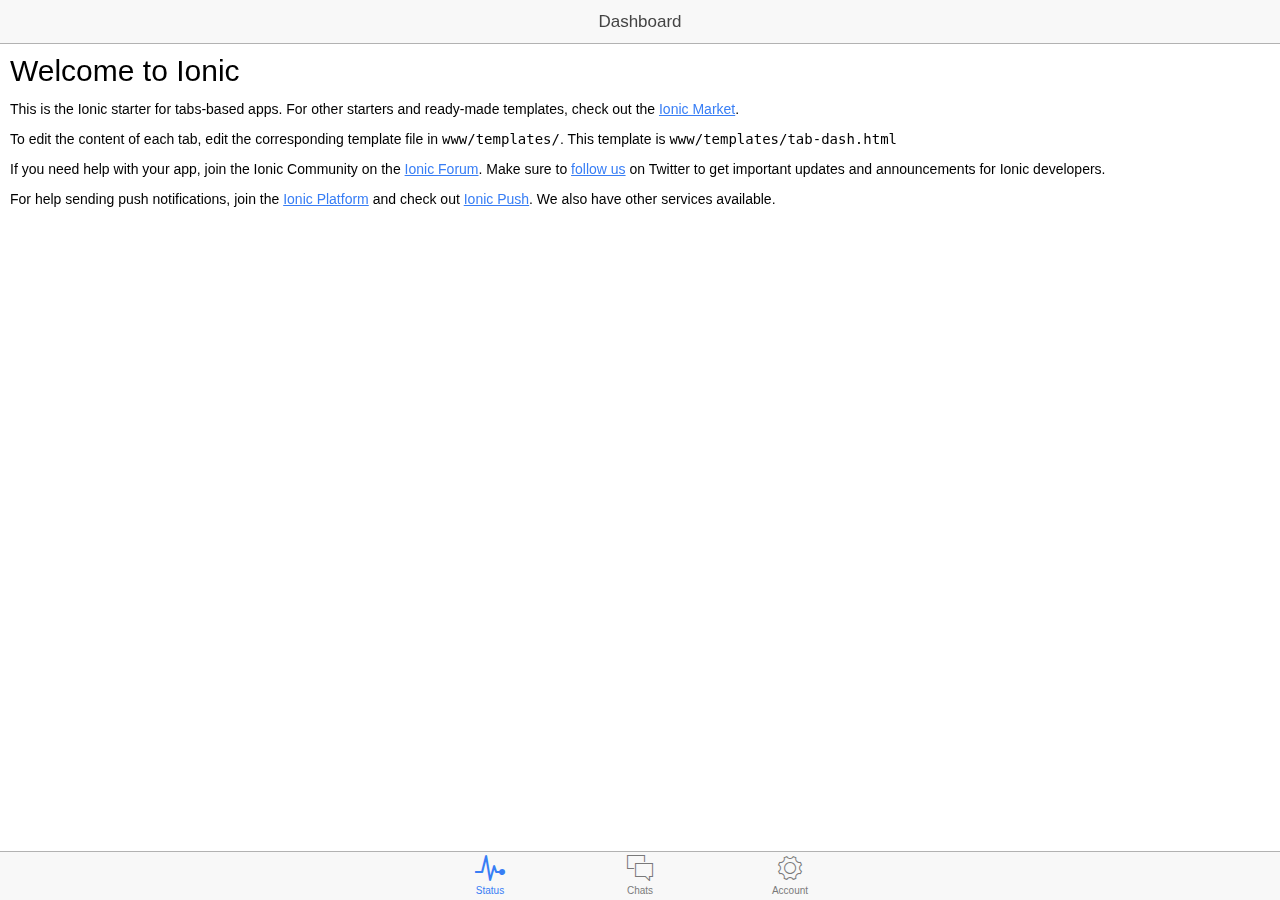
==== www/index.html @ 7e08b226 "init new ionic app" ====
<!DOCTYPE html>
<html>
  <head>
    <meta charset="utf-8">
    <meta name="viewport" content="initial-scale=1, maximum-scale=1, user-scalable=no, width=device-width">
    <title></title>

    <link href="lib/ionic/css/ionic.css" rel="stylesheet">
    <link href="css/style.css" rel="stylesheet">

    <!-- IF using Sass (run gulp sass first), then uncomment below and remove the CSS includes above
    <link href="css/ionic.app.css" rel="stylesheet">
    -->

    <!-- ionic/angularjs js -->
    <script src="lib/ionic/js/ionic.bundle.js"></script>

    <!-- cordova script (this will be a 404 during development) -->
    <script src="cordova.js"></script>

    <!-- your app's js -->
    <script src="js/app.js"></script>
    <script src="js/controllers.js"></script>
    <script src="js/services.js"></script>
  </head>
  <body ng-app="starter">
    <!--
      The nav bar that will be updated as we navigate between views.
    -->
    <ion-nav-bar class="bar-stable">
      <ion-nav-back-button>
      </ion-nav-back-button>
    </ion-nav-bar>
    <!--
      The views will be rendered in the <ion-nav-view> directive below
      Templates are in the /templates folder (but you could also
      have templates inline in this html file if you'd like).
    -->
    <ion-nav-view></ion-nav-view>
  </body>
</html>
---- www/lib/ionic/css/ionic.css ----
@charset "UTF-8";
/*!
 * Copyright 2015 Drifty Co.
 * http://drifty.com/
 *
 * Ionic, v1.2.4
 * A powerful HTML5 mobile app framework.
 * http://ionicframework.com/
 *
 * By @maxlynch, @benjsperry, @adamdbradley <3
 *
 * Licensed under the MIT license. Please see LICENSE for more information.
 *
 */
/*!
  Ionicons, v2.0.1
  Created by Ben Sperry for the Ionic Framework, http://ionicons.com/
  https://twitter.com/benjsperry  https://twitter.com/ionicframework
  MIT License: https://github.com/driftyco/ionicons

  Android-style icons originally built by Google’s
  Material Design Icons: https://github.com/google/material-design-icons
  used under CC BY http://creativecommons.org/licenses/by/4.0/
  Modified icons to fit ionicon’s grid from original.
*/
@font-face {
  font-family: "Ionicons";
  src: url("../fonts/ionicons.eot?v=2.0.1");
  src: url("../fonts/ionicons.eot?v=2.0.1#iefix") format("embedded-opentype"), url("../fonts/ionicons.ttf?v=2.0.1") format("truetype"), url("../fonts/ionicons.woff?v=2.0.1") format("woff"), url("../fonts/ionicons.woff") format("woff"), url("../fonts/ionicons.svg?v=2.0.1#Ionicons") format("svg");
  font-weight: normal;
  font-style: normal; }

.ion, .ionicons,
.ion-alert:before,
.ion-alert-circled:before,
.ion-android-add:before,
.ion-android-add-circle:before,
.ion-android-alarm-clock:before,
.ion-android-alert:before,
.ion-android-apps:before,
.ion-android-archive:before,
.ion-android-arrow-back:before,
.ion-android-arrow-down:before,
.ion-android-arrow-dropdown:before,
.ion-android-arrow-dropdown-circle:before,
.ion-android-arrow-dropleft:before,
.ion-android-arrow-dropleft-circle:before,
.ion-android-arrow-dropright:before,
.ion-android-arrow-dropright-circle:before,
.ion-android-arrow-dropup:before,
.ion-android-arrow-dropup-circle:before,
.ion-android-arrow-forward:before,
.ion-android-arrow-up:before,
.ion-android-attach:before,
.ion-android-bar:before,
.ion-android-bicycle:before,
.ion-android-boat:before,
.ion-android-bookmark:before,
.ion-android-bulb:before,
.ion-android-bus:before,
.ion-android-calendar:before,
.ion-android-call:before,
.ion-android-camera:before,
.ion-android-cancel:before,
.ion-android-car:before,
.ion-android-cart:before,
.ion-android-chat:before,
.ion-android-checkbox:before,
.ion-android-checkbox-blank:before,
.ion-android-checkbox-outline:before,
.ion-android-checkbox-outline-blank:before,
.ion-android-checkmark-circle:before,
.ion-android-clipboard:before,
.ion-android-close:before,
.ion-android-cloud:before,
.ion-android-cloud-circle:before,
.ion-android-cloud-done:before,
.ion-android-cloud-outline:before,
.ion-android-color-palette:before,
.ion-android-compass:before,
.ion-android-contact:before,
.ion-android-contacts:before,
.ion-android-contract:before,
.ion-android-create:before,
.ion-android-delete:before,
.ion-android-desktop:before,
.ion-android-document:before,
.ion-android-done:before,
.ion-android-done-all:before,
.ion-android-download:before,
.ion-android-drafts:before,
.ion-android-exit:before,
.ion-android-expand:before,
.ion-android-favorite:before,
.ion-android-favorite-outline:before,
.ion-android-film:before,
.ion-android-folder:before,
.ion-android-folder-open:before,
.ion-android-funnel:before,
.ion-android-globe:before,
.ion-android-hand:before,
.ion-android-hangout:before,
.ion-android-happy:before,
.ion-android-home:before,
.ion-android-image:before,
.ion-android-laptop:before,
.ion-android-list:before,
.ion-android-locate:before,
.ion-android-lock:before,
.ion-android-mail:before,
.ion-android-map:before,
.ion-android-menu:before,
.ion-android-microphone:before,
.ion-android-microphone-off:before,
.ion-android-more-horizontal:before,
.ion-android-more-vertical:before,
.ion-android-navigate:before,
.ion-android-notifications:before,
.ion-android-notifications-none:before,
.ion-android-notifications-off:before,
.ion-android-open:before,
.ion-android-options:before,
.ion-android-people:before,
.ion-android-person:before,
.ion-android-person-add:before,
.ion-android-phone-landscape:before,
.ion-android-phone-portrait:before,
.ion-android-pin:before,
.ion-android-plane:before,
.ion-android-playstore:before,
.ion-android-print:before,
.ion-android-radio-button-off:before,
.ion-android-radio-button-on:before,
.ion-android-refresh:before,
.ion-android-remove:before,
.ion-android-remove-circle:before,
.ion-android-restaurant:before,
.ion-android-sad:before,
.ion-android-search:before,
.ion-android-send:before,
.ion-android-settings:before,
.ion-android-share:before,
.ion-android-share-alt:before,
.ion-android-star:before,
.ion-android-star-half:before,
.ion-android-star-outline:before,
.ion-android-stopwatch:before,
.ion-android-subway:before,
.ion-android-sunny:before,
.ion-android-sync:before,
.ion-android-textsms:before,
.ion-android-time:before,
.ion-android-train:before,
.ion-android-unlock:before,
.ion-android-upload:before,
.ion-android-volume-down:before,
.ion-android-volume-mute:before,
.ion-android-volume-off:before,
.ion-android-volume-up:before,
.ion-android-walk:before,
.ion-android-warning:before,
.ion-android-watch:before,
.ion-android-wifi:before,
.ion-aperture:before,
.ion-archive:before,
.ion-arrow-down-a:before,
.ion-arrow-down-b:before,
.ion-arrow-down-c:before,
.ion-arrow-expand:before,
.ion-arrow-graph-down-left:before,
.ion-arrow-graph-down-right:before,
.ion-arrow-graph-up-left:before,
.ion-arrow-graph-up-right:before,
.ion-arrow-left-a:before,
.ion-arrow-left-b:before,
.ion-arrow-left-c:before,
.ion-arrow-move:before,
.ion-arrow-resize:before,
.ion-arrow-return-left:before,
.ion-arrow-return-right:before,
.ion-arrow-right-a:before,
.ion-arrow-right-b:before,
.ion-arrow-right-c:before,
.ion-arrow-shrink:before,
.ion-arrow-swap:before,
.ion-arrow-up-a:before,
.ion-arrow-up-b:before,
.ion-arrow-up-c:before,
.ion-asterisk:before,
.ion-at:before,
.ion-backspace:before,
.ion-backspace-outline:before,
.ion-bag:before,
.ion-battery-charging:before,
.ion-battery-empty:before,
.ion-battery-full:before,
.ion-battery-half:before,
.ion-battery-low:before,
.ion-beaker:before,
.ion-beer:before,
.ion-bluetooth:before,
.ion-bonfire:before,
.ion-bookmark:before,
.ion-bowtie:before,
.ion-briefcase:before,
.ion-bug:before,
.ion-calculator:before,
.ion-calendar:before,
.ion-camera:before,
.ion-card:before,
.ion-cash:before,
.ion-chatbox:before,
.ion-chatbox-working:before,
.ion-chatboxes:before,
.ion-chatbubble:before,
.ion-chatbubble-working:before,
.ion-chatbubbles:before,
.ion-checkmark:before,
.ion-checkmark-circled:before,
.ion-checkmark-round:before,
.ion-chevron-down:before,
.ion-chevron-left:before,
.ion-chevron-right:before,
.ion-chevron-up:before,
.ion-clipboard:before,
.ion-clock:before,
.ion-close:before,
.ion-close-circled:before,
.ion-close-round:before,
.ion-closed-captioning:before,
.ion-cloud:before,
.ion-code:before,
.ion-code-download:before,
.ion-code-working:before,
.ion-coffee:before,
.ion-compass:before,
.ion-compose:before,
.ion-connection-bars:before,
.ion-contrast:before,
.ion-crop:before,
.ion-cube:before,
.ion-disc:before,
.ion-document:before,
.ion-document-text:before,
.ion-drag:before,
.ion-earth:before,
.ion-easel:before,
.ion-edit:before,
.ion-egg:before,
.ion-eject:before,
.ion-email:before,
.ion-email-unread:before,
.ion-erlenmeyer-flask:before,
.ion-erlenmeyer-flask-bubbles:before,
.ion-eye:before,
.ion-eye-disabled:before,
.ion-female:before,
.ion-filing:before,
.ion-film-marker:before,
.ion-fireball:before,
.ion-flag:before,
.ion-flame:before,
.ion-flash:before,
.ion-flash-off:before,
.ion-folder:before,
.ion-fork:before,
.ion-fork-repo:before,
.ion-forward:before,
.ion-funnel:before,
.ion-gear-a:before,
.ion-gear-b:before,
.ion-grid:before,
.ion-hammer:before,
.ion-happy:before,
.ion-happy-outline:before,
.ion-headphone:before,
.ion-heart:before,
.ion-heart-broken:before,
.ion-help:before,
.ion-help-buoy:before,
.ion-help-circled:before,
.ion-home:before,
.ion-icecream:before,
.ion-image:before,
.ion-images:before,
.ion-information:before,
.ion-information-circled:before,
.ion-ionic:before,
.ion-ios-alarm:before,
.ion-ios-alarm-outline:before,
.ion-ios-albums:before,
.ion-ios-albums-outline:before,
.ion-ios-americanfootball:before,
.ion-ios-americanfootball-outline:before,
.ion-ios-analytics:before,
.ion-ios-analytics-outline:before,
.ion-ios-arrow-back:before,
.ion-ios-arrow-down:before,
.ion-ios-arrow-forward:before,
.ion-ios-arrow-left:before,
.ion-ios-arrow-right:before,
.ion-ios-arrow-thin-down:before,
.ion-ios-arrow-thin-left:before,
.ion-ios-arrow-thin-right:before,
.ion-ios-arrow-thin-up:before,
.ion-ios-arrow-up:before,
.ion-ios-at:before,
.ion-ios-at-outline:before,
.ion-ios-barcode:before,
.ion-ios-barcode-outline:before,
.ion-ios-baseball:before,
.ion-ios-baseball-outline:before,
.ion-ios-basketball:before,
.ion-ios-basketball-outline:before,
.ion-ios-bell:before,
.ion-ios-bell-outline:before,
.ion-ios-body:before,
.ion-ios-body-outline:before,
.ion-ios-bolt:before,
.ion-ios-bolt-outline:before,
.ion-ios-book:before,
.ion-ios-book-outline:before,
.ion-ios-bookmarks:before,
.ion-ios-bookmarks-outline:before,
.ion-ios-box:before,
.ion-ios-box-outline:before,
.ion-ios-briefcase:before,
.ion-ios-briefcase-outline:before,
.ion-ios-browsers:before,
.ion-ios-browsers-outline:before,
.ion-ios-calculator:before,
.ion-ios-calculator-outline:before,
.ion-ios-calendar:before,
.ion-ios-calendar-outline:before,
.ion-ios-camera:before,
.ion-ios-camera-outline:before,
.ion-ios-cart:before,
.ion-ios-cart-outline:before,
.ion-ios-chatboxes:before,
.ion-ios-chatboxes-outline:before,
.ion-ios-chatbubble:before,
.ion-ios-chatbubble-outline:before,
.ion-ios-checkmark:before,
.ion-ios-checkmark-empty:before,
.ion-ios-checkmark-outline:before,
.ion-ios-circle-filled:before,
.ion-ios-circle-outline:before,
.ion-ios-clock:before,
.ion-ios-clock-outline:before,
.ion-ios-close:before,
.ion-ios-close-empty:before,
.ion-ios-close-outline:before,
.ion-ios-cloud:before,
.ion-ios-cloud-download:before,
.ion-ios-cloud-download-outline:before,
.ion-ios-cloud-outline:before,
.ion-ios-cloud-upload:before,
.ion-ios-cloud-upload-outline:before,
.ion-ios-cloudy:before,
.ion-ios-cloudy-night:before,
.ion-ios-cloudy-night-outline:before,
.ion-ios-cloudy-outline:before,
.ion-ios-cog:before,
.ion-ios-cog-outline:before,
.ion-ios-color-filter:before,
.ion-ios-color-filter-outline:before,
.ion-ios-color-wand:before,
.ion-ios-color-wand-outline:before,
.ion-ios-compose:before,
.ion-ios-compose-outline:before,
.ion-ios-contact:before,
.ion-ios-contact-outline:before,
.ion-ios-copy:before,
.ion-ios-copy-outline:before,
.ion-ios-crop:before,
.ion-ios-crop-strong:before,
.ion-ios-download:before,
.ion-ios-download-outline:before,
.ion-ios-drag:before,
.ion-ios-email:before,
.ion-ios-email-outline:before,
.ion-ios-eye:before,
.ion-ios-eye-outline:before,
.ion-ios-fastforward:before,
.ion-ios-fastforward-outline:before,
.ion-ios-filing:before,
.ion-ios-filing-outline:before,
.ion-ios-film:before,
.ion-ios-film-outline:before,
.ion-ios-flag:before,
.ion-ios-flag-outline:before,
.ion-ios-flame:before,
.ion-ios-flame-outline:before,
.ion-ios-flask:before,
.ion-ios-flask-outline:before,
.ion-ios-flower:before,
.ion-ios-flower-outline:before,
.ion-ios-folder:before,
.ion-ios-folder-outline:before,
.ion-ios-football:before,
.ion-ios-football-outline:before,
.ion-ios-game-controller-a:before,
.ion-ios-game-controller-a-outline:before,
.ion-ios-game-controller-b:before,
.ion-ios-game-controller-b-outline:before,
.ion-ios-gear:before,
.ion-ios-gear-outline:before,
.ion-ios-glasses:before,
.ion-ios-glasses-outline:before,
.ion-ios-grid-view:before,
.ion-ios-grid-view-outline:before,
.ion-ios-heart:before,
.ion-ios-heart-outline:before,
.ion-ios-help:before,
.ion-ios-help-empty:before,
.ion-ios-help-outline:before,
.ion-ios-home:before,
.ion-ios-home-outline:before,
.ion-ios-infinite:before,
.ion-ios-infinite-outline:before,
.ion-ios-information:before,
.ion-ios-information-empty:before,
.ion-ios-information-outline:before,
.ion-ios-ionic-outline:before,
.ion-ios-keypad:before,
.ion-ios-keypad-outline:before,
.ion-ios-lightbulb:before,
.ion-ios-lightbulb-outline:before,
.ion-ios-list:before,
.ion-ios-list-outline:before,
.ion-ios-location:before,
.ion-ios-location-outline:before,
.ion-ios-locked:before,
.ion-ios-locked-outline:before,
.ion-ios-loop:before,
.ion-ios-loop-strong:before,
.ion-ios-medical:before,
.ion-ios-medical-outline:before,
.ion-ios-medkit:before,
.ion-ios-medkit-outline:before,
.ion-ios-mic:before,
.ion-ios-mic-off:before,
.ion-ios-mic-outline:before,
.ion-ios-minus:before,
.ion-ios-minus-empty:before,
.ion-ios-minus-outline:before,
.ion-ios-monitor:before,
.ion-ios-monitor-outline:before,
.ion-ios-moon:before,
.ion-ios-moon-outline:before,
.ion-ios-more:before,
.ion-ios-more-outline:before,
.ion-ios-musical-note:before,
.ion-ios-musical-notes:before,
.ion-ios-navigate:before,
.ion-ios-navigate-outline:before,
.ion-ios-nutrition:before,
.ion-ios-nutrition-outline:before,
.ion-ios-paper:before,
.ion-ios-paper-outline:before,
.ion-ios-paperplane:before,
.ion-ios-paperplane-outline:before,
.ion-ios-partlysunny:before,
.ion-ios-partlysunny-outline:before,
.ion-ios-pause:before,
.ion-ios-pause-outline:before,
.ion-ios-paw:before,
.ion-ios-paw-outline:before,
.ion-ios-people:before,
.ion-ios-people-outline:before,
.ion-ios-person:before,
.ion-ios-person-outline:before,
.ion-ios-personadd:before,
.ion-ios-personadd-outline:before,
.ion-ios-photos:before,
.ion-ios-photos-outline:before,
.ion-ios-pie:before,
.ion-ios-pie-outline:before,
.ion-ios-pint:before,
.ion-ios-pint-outline:before,
.ion-ios-play:before,
.ion-ios-play-outline:before,
.ion-ios-plus:before,
.ion-ios-plus-empty:before,
.ion-ios-plus-outline:before,
.ion-ios-pricetag:before,
.ion-ios-pricetag-outline:before,
.ion-ios-pricetags:before,
.ion-ios-pricetags-outline:before,
.ion-ios-printer:before,
.ion-ios-printer-outline:before,
.ion-ios-pulse:before,
.ion-ios-pulse-strong:before,
.ion-ios-rainy:before,
.ion-ios-rainy-outline:before,
.ion-ios-recording:before,
.ion-ios-recording-outline:before,
.ion-ios-redo:before,
.ion-ios-redo-outline:before,
.ion-ios-refresh:before,
.ion-ios-refresh-empty:before,
.ion-ios-refresh-outline:before,
.ion-ios-reload:before,
.ion-ios-reverse-camera:before,
.ion-ios-reverse-camera-outline:before,
.ion-ios-rewind:before,
.ion-ios-rewind-outline:before,
.ion-ios-rose:before,
.ion-ios-rose-outline:before,
.ion-ios-search:before,
.ion-ios-search-strong:before,
.ion-ios-settings:before,
.ion-ios-settings-strong:before,
.ion-ios-shuffle:before,
.ion-ios-shuffle-strong:before,
.ion-ios-skipbackward:before,
.ion-ios-skipbackward-outline:before,
.ion-ios-skipforward:before,
.ion-ios-skipforward-outline:before,
.ion-ios-snowy:before,
.ion-ios-speedometer:before,
.ion-ios-speedometer-outline:before,
.ion-ios-star:before,
.ion-ios-star-half:before,
.ion-ios-star-outline:before,
.ion-ios-stopwatch:before,
.ion-ios-stopwatch-outline:before,
.ion-ios-sunny:before,
.ion-ios-sunny-outline:before,
.ion-ios-telephone:before,
.ion-ios-telephone-outline:before,
.ion-ios-tennisball:before,
.ion-ios-tennisball-outline:before,
.ion-ios-thunderstorm:before,
.ion-ios-thunderstorm-outline:before,
.ion-ios-time:before,
.ion-ios-time-outline:before,
.ion-ios-timer:before,
.ion-ios-timer-outline:before,
.ion-ios-toggle:before,
.ion-ios-toggle-outline:before,
.ion-ios-trash:before,
.ion-ios-trash-outline:before,
.ion-ios-undo:before,
.ion-ios-undo-outline:before,
.ion-ios-unlocked:before,
.ion-ios-unlocked-outline:before,
.ion-ios-upload:before,
.ion-ios-upload-outline:before,
.ion-ios-videocam:before,
.ion-ios-videocam-outline:before,
.ion-ios-volume-high:before,
.ion-ios-volume-low:before,
.ion-ios-wineglass:before,
.ion-ios-wineglass-outline:before,
.ion-ios-world:before,
.ion-ios-world-outline:before,
.ion-ipad:before,
.ion-iphone:before,
.ion-ipod:before,
.ion-jet:before,
.ion-key:before,
.ion-knife:before,
.ion-laptop:before,
.ion-leaf:before,
.ion-levels:before,
.ion-lightbulb:before,
.ion-link:before,
.ion-load-a:before,
.ion-load-b:before,
.ion-load-c:before,
.ion-load-d:before,
.ion-location:before,
.ion-lock-combination:before,
.ion-locked:before,
.ion-log-in:before,
.ion-log-out:before,
.ion-loop:before,
.ion-magnet:before,
.ion-male:before,
.ion-man:before,
.ion-map:before,
.ion-medkit:before,
.ion-merge:before,
.ion-mic-a:before,
.ion-mic-b:before,
.ion-mic-c:before,
.ion-minus:before,
.ion-minus-circled:before,
.ion-minus-round:before,
.ion-model-s:before,
.ion-monitor:before,
.ion-more:before,
.ion-mouse:before,
.ion-music-note:before,
.ion-navicon:before,
.ion-navicon-round:before,
.ion-navigate:before,
.ion-network:before,
.ion-no-smoking:before,
.ion-nuclear:before,
.ion-outlet:before,
.ion-paintbrush:before,
.ion-paintbucket:before,
.ion-paper-airplane:before,
.ion-paperclip:before,
.ion-pause:before,
.ion-person:before,
.ion-person-add:before,
.ion-person-stalker:before,
.ion-pie-graph:before,
.ion-pin:before,
.ion-pinpoint:before,
.ion-pizza:before,
.ion-plane:before,
.ion-planet:before,
.ion-play:before,
.ion-playstation:before,
.ion-plus:before,
.ion-plus-circled:before,
.ion-plus-round:before,
.ion-podium:before,
.ion-pound:before,
.ion-power:before,
.ion-pricetag:before,
.ion-pricetags:before,
.ion-printer:before,
.ion-pull-request:before,
.ion-qr-scanner:before,
.ion-quote:before,
.ion-radio-waves:before,
.ion-record:before,
.ion-refresh:before,
.ion-reply:before,
.ion-reply-all:before,
.ion-ribbon-a:before,
.ion-ribbon-b:before,
.ion-sad:before,
.ion-sad-outline:before,
.ion-scissors:before,
.ion-search:before,
.ion-settings:before,
.ion-share:before,
.ion-shuffle:before,
.ion-skip-backward:before,
.ion-skip-forward:before,
.ion-social-android:before,
.ion-social-android-outline:before,
.ion-social-angular:before,
.ion-social-angular-outline:before,
.ion-social-apple:before,
.ion-social-apple-outline:before,
.ion-social-bitcoin:before,
.ion-social-bitcoin-outline:before,
.ion-social-buffer:before,
.ion-social-buffer-outline:before,
.ion-social-chrome:before,
.ion-social-chrome-outline:before,
.ion-social-codepen:before,
.ion-social-codepen-outline:before,
.ion-social-css3:before,
.ion-social-css3-outline:before,
.ion-social-designernews:before,
.ion-social-designernews-outline:before,
.ion-social-dribbble:before,
.ion-social-dribbble-outline:before,
.ion-social-dropbox:before,
.ion-social-dropbox-outline:before,
.ion-social-euro:before,
.ion-social-euro-outline:before,
.ion-social-facebook:before,
.ion-social-facebook-outline:before,
.ion-social-foursquare:before,
.ion-social-foursquare-outline:before,
.ion-social-freebsd-devil:before,
.ion-social-github:before,
.ion-social-github-outline:before,
.ion-social-google:before,
.ion-social-google-outline:before,
.ion-social-googleplus:before,
.ion-social-googleplus-outline:before,
.ion-social-hackernews:before,
.ion-social-hackernews-outline:before,
.ion-social-html5:before,
.ion-social-html5-outline:before,
.ion-social-instagram:before,
.ion-social-instagram-outline:before,
.ion-social-javascript:before,
.ion-social-javascript-outline:before,
.ion-social-linkedin:before,
.ion-social-linkedin-outline:before,
.ion-social-markdown:before,
.ion-social-nodejs:before,
.ion-social-octocat:before,
.ion-social-pinterest:before,
.ion-social-pinterest-outline:before,
.ion-social-python:before,
.ion-social-reddit:before,
.ion-social-reddit-outline:before,
.ion-social-rss:before,
.ion-social-rss-outline:before,
.ion-social-sass:before,
.ion-social-skype:before,
.ion-social-skype-outline:before,
.ion-social-snapchat:before,
.ion-social-snapchat-outline:before,
.ion-social-tumblr:before,
.ion-social-tumblr-outline:before,
.ion-social-tux:before,
.ion-social-twitch:before,
.ion-social-twitch-outline:before,
.ion-social-twitter:before,
.ion-social-twitter-outline:before,
.ion-social-usd:before,
.ion-social-usd-outline:before,
.ion-social-vimeo:before,
.ion-social-vimeo-outline:before,
.ion-social-whatsapp:before,
.ion-social-whatsapp-outline:before,
.ion-social-windows:before,
.ion-social-windows-outline:before,
.ion-social-wordpress:before,
.ion-social-wordpress-outline:before,
.ion-social-yahoo:before,
.ion-social-yahoo-outline:before,
.ion-social-yen:before,
.ion-social-yen-outline:before,
.ion-social-youtube:before,
.ion-social-youtube-outline:before,
.ion-soup-can:before,
.ion-soup-can-outline:before,
.ion-speakerphone:before,
.ion-speedometer:before,
.ion-spoon:before,
.ion-star:before,
.ion-stats-bars:before,
.ion-steam:before,
.ion-stop:before,
.ion-thermometer:before,
.ion-thumbsdown:before,
.ion-thumbsup:before,
.ion-toggle:before,
.ion-toggle-filled:before,
.ion-transgender:before,
.ion-trash-a:before,
.ion-trash-b:before,
.ion-trophy:before,
.ion-tshirt:before,
.ion-tshirt-outline:before,
.ion-umbrella:before,
.ion-university:before,
.ion-unlocked:before,
.ion-upload:before,
.ion-usb:before,
.ion-videocamera:before,
.ion-volume-high:before,
.ion-volume-low:before,
.ion-volume-medium:before,
.ion-volume-mute:before,
.ion-wand:before,
.ion-waterdrop:before,
.ion-wifi:before,
.ion-wineglass:before,
.ion-woman:before,
.ion-wrench:before,
.ion-xbox:before {
  display: inline-block;
  font-family: "Ionicons";
  speak: none;
  font-style: normal;
  font-weight: normal;
  font-variant: normal;
  text-transform: none;
  text-rendering: auto;
  line-height: 1;
  -webkit-font-smoothing: antialiased;
  -moz-osx-font-smoothing: grayscale; }

.ion-alert:before {
  content: ""; }

.ion-alert-circled:before {
  content: ""; }

.ion-android-add:before {
  content: ""; }

.ion-android-add-circle:before {
  content: ""; }

.ion-android-alarm-clock:before {
  content: ""; }

.ion-android-alert:before {
  content: ""; }

.ion-android-apps:before {
  content: ""; }

.ion-android-archive:before {
  content: ""; }

.ion-android-arrow-back:before {
  content: ""; }

.ion-android-arrow-down:before {
  content: ""; }

.ion-android-arrow-dropdown:before {
  content: ""; }

.ion-android-arrow-dropdown-circle:before {
  content: ""; }

.ion-android-arrow-dropleft:before {
  content: ""; }

.ion-android-arrow-dropleft-circle:before {
  content: ""; }

.ion-android-arrow-dropright:before {
  content: ""; }

.ion-android-arrow-dropright-circle:before {
  content: ""; }

.ion-android-arrow-dropup:before {
  content: ""; }

.ion-android-arrow-dropup-circle:before {
  content: ""; }

.ion-android-arrow-forward:before {
  content: ""; }

.ion-android-arrow-up:before {
  content: ""; }

.ion-android-attach:before {
  content: ""; }

.ion-android-bar:before {
  content: ""; }

.ion-android-bicycle:before {
  content: ""; }

.ion-android-boat:before {
  content: ""; }

.ion-android-bookmark:before {
  content: ""; }

.ion-android-bulb:before {
  content: ""; }

.ion-android-bus:before {
  content: ""; }

.ion-android-calendar:before {
  content: ""; }

.ion-android-call:before {
  content: ""; }

.ion-android-camera:before {
  content: ""; }

.ion-android-cancel:before {
  content: ""; }

.ion-android-car:before {
  content: ""; }

.ion-android-cart:before {
  content: ""; }

.ion-android-chat:before {
  content: ""; }

.ion-android-checkbox:before {
  content: ""; }

.ion-android-checkbox-blank:before {
  content: ""; }

.ion-android-checkbox-outline:before {
  content: ""; }

.ion-android-checkbox-outline-blank:before {
  content: ""; }

.ion-android-checkmark-circle:before {
  content: ""; }

.ion-android-clipboard:before {
  content: ""; }

.ion-android-close:before {
  content: ""; }

.ion-android-cloud:before {
  content: ""; }

.ion-android-cloud-circle:before {
  content: ""; }

.ion-android-cloud-done:before {
  content: ""; }

.ion-android-cloud-outline:before {
  content: ""; }

.ion-android-color-palette:before {
  content: ""; }

.ion-android-compass:before {
  content: ""; }

.ion-android-contact:before {
  content: ""; }

.ion-android-contacts:before {
  content: ""; }

.ion-android-contract:before {
  content: ""; }

.ion-android-create:before {
  content: ""; }

.ion-android-delete:before {
  content: ""; }

.ion-android-desktop:before {
  content: ""; }

.ion-android-document:before {
  content: ""; }

.ion-android-done:before {
  content: ""; }

.ion-android-done-all:before {
  content: ""; }

.ion-android-download:before {
  content: ""; }

.ion-android-drafts:before {
  content: ""; }

.ion-android-exit:before {
  content: ""; }

.ion-android-expand:before {
  content: ""; }

.ion-android-favorite:before {
  content: ""; }

.ion-android-favorite-outline:before {
  content: ""; }

.ion-android-film:before {
  content: ""; }

.ion-android-folder:before {
  content: ""; }

.ion-android-folder-open:before {
  content: ""; }

.ion-android-funnel:before {
  content: ""; }

.ion-android-globe:before {
  content: ""; }

.ion-android-hand:before {
  content: ""; }

.ion-android-hangout:before {
  content: ""; }

.ion-android-happy:before {
  content: ""; }

.ion-android-home:before {
  content: ""; }

.ion-android-image:before {
  content: ""; }

.ion-android-laptop:before {
  content: ""; }

.ion-android-list:before {
  content: ""; }

.ion-android-locate:before {
  content: ""; }

.ion-android-lock:before {
  content: ""; }

.ion-android-mail:before {
  content: ""; }

.ion-android-map:before {
  content: ""; }

.ion-android-menu:before {
  content: ""; }

.ion-android-microphone:before {
  content: ""; }

.ion-android-microphone-off:before {
  content: ""; }

.ion-android-more-horizontal:before {
  content: ""; }

.ion-android-more-vertical:before {
  content: ""; }

.ion-android-navigate:before {
  content: ""; }

.ion-android-notifications:before {
  content: ""; }

.ion-android-notifications-none:before {
  content: ""; }

.ion-android-notifications-off:before {
  content: ""; }

.ion-android-open:before {
  content: ""; }

.ion-android-options:before {
  content: ""; }

.ion-android-people:before {
  content: ""; }

.ion-android-person:before {
  content: ""; }

.ion-android-person-add:before {
  content: ""; }

.ion-android-phone-landscape:before {
  content: ""; }

.ion-android-phone-portrait:before {
  content: ""; }

.ion-android-pin:before {
  content: ""; }

.ion-android-plane:before {
  content: ""; }

.ion-android-playstore:before {
  content: ""; }

.ion-android-print:before {
  content: ""; }

.ion-android-radio-button-off:before {
  content: ""; }

.ion-android-radio-button-on:before {
  content: ""; }

.ion-android-refresh:before {
  content: ""; }

.ion-android-remove:before {
  content: ""; }

.ion-android-remove-circle:before {
  content: ""; }

.ion-android-restaurant:before {
  content: ""; }

.ion-android-sad:before {
  content: ""; }

.ion-android-search:before {
  content: ""; }

.ion-android-send:before {
  content: ""; }

.ion-android-settings:before {
  content: ""; }

.ion-android-share:before {
  content: ""; }

.ion-android-share-alt:before {
  content: ""; }

.ion-android-star:before {
  content: ""; }

.ion-android-star-half:before {
  content: ""; }

.ion-android-star-outline:before {
  content: ""; }

.ion-android-stopwatch:before {
  content: ""; }

.ion-android-subway:before {
  content: ""; }

.ion-android-sunny:before {
  content: ""; }

.ion-android-sync:before {
  content: ""; }

.ion-android-textsms:before {
  content: ""; }

.ion-android-time:before {
  content: ""; }

.ion-android-train:before {
  content: ""; }

.ion-android-unlock:before {
  content: ""; }

.ion-android-upload:before {
  content: ""; }

.ion-android-volume-down:before {
  content: ""; }

.ion-android-volume-mute:before {
  content: ""; }

.ion-android-volume-off:before {
  content: ""; }

.ion-android-volume-up:before {
  content: ""; }

.ion-android-walk:before {
  content: ""; }

.ion-android-warning:before {
  content: ""; }

.ion-android-watch:before {
  content: ""; }

.ion-android-wifi:before {
  content: ""; }

.ion-aperture:before {
  content: ""; }

.ion-archive:before {
  content: ""; }

.ion-arrow-down-a:before {
  content: ""; }

.ion-arrow-down-b:before {
  content: ""; }

.ion-arrow-down-c:before {
  content: ""; }

.ion-arrow-expand:before {
  content: ""; }

.ion-arrow-graph-down-left:before {
  content: ""; }

.ion-arrow-graph-down-right:before {
  content: ""; }

.ion-arrow-graph-up-left:before {
  content: ""; }

.ion-arrow-graph-up-right:before {
  content: ""; }

.ion-arrow-left-a:before {
  content: ""; }

.ion-arrow-left-b:before {
  content: ""; }

.ion-arrow-left-c:before {
  content: ""; }

.ion-arrow-move:before {
  content: ""; }

.ion-arrow-resize:before {
  content: ""; }

.ion-arrow-return-left:before {
  content: ""; }

.ion-arrow-return-right:before {
  content: ""; }

.ion-arrow-right-a:before {
  content: ""; }

.ion-arrow-right-b:before {
  content: ""; }

.ion-arrow-right-c:before {
  content: ""; }

.ion-arrow-shrink:before {
  content: ""; }

.ion-arrow-swap:before {
  content: ""; }

.ion-arrow-up-a:before {
  content: ""; }

.ion-arrow-up-b:before {
  content: ""; }

.ion-arrow-up-c:before {
  content: ""; }

.ion-asterisk:before {
  content: ""; }

.ion-at:before {
  content: ""; }

.ion-backspace:before {
  content: ""; }

.ion-backspace-outline:before {
  content: ""; }

.ion-bag:before {
  content: ""; }

.ion-battery-charging:before {
  content: ""; }

.ion-battery-empty:before {
  content: ""; }

.ion-battery-full:before {
  content: ""; }

.ion-battery-half:before {
  content: ""; }

.ion-battery-low:before {
  content: ""; }

.ion-beaker:before {
  content: ""; }

.ion-beer:before {
  content: ""; }

.ion-bluetooth:before {
  content: ""; }

.ion-bonfire:before {
  content: ""; }

.ion-bookmark:before {
  content: ""; }

.ion-bowtie:before {
  content: ""; }

.ion-briefcase:before {
  content: ""; }

.ion-bug:before {
  content: ""; }

.ion-calculator:before {
  content: ""; }

.ion-calendar:before {
  content: ""; }

.ion-camera:before {
  content: ""; }

.ion-card:before {
  content: ""; }

.ion-cash:before {
  content: ""; }

.ion-chatbox:before {
  content: ""; }

.ion-chatbox-working:before {
  content: ""; }

.ion-chatboxes:before {
  content: ""; }

.ion-chatbubble:before {
  content: ""; }

.ion-chatbubble-working:before {
  content: ""; }

.ion-chatbubbles:before {
  content: ""; }

.ion-checkmark:before {
  content: ""; }

.ion-checkmark-circled:before {
  content: ""; }

.ion-checkmark-round:before {
  content: ""; }

.ion-chevron-down:before {
  content: ""; }

.ion-chevron-left:before {
  content: ""; }

.ion-chevron-right:before {
  content: ""; }

.ion-chevron-up:before {
  content: ""; }

.ion-clipboard:before {
  content: ""; }

.ion-clock:before {
  content: ""; }

.ion-close:before {
  content: ""; }

.ion-close-circled:before {
  content: ""; }

.ion-close-round:before {
  content: ""; }

.ion-closed-captioning:before {
  content: ""; }

.ion-cloud:before {
  content: ""; }

.ion-code:before {
  content: ""; }

.ion-code-download:before {
  content: ""; }

.ion-code-working:before {
  content: ""; }

.ion-coffee:before {
  content: ""; }

.ion-compass:before {
  content: ""; }

.ion-compose:before {
  content: ""; }

.ion-connection-bars:before {
  content: ""; }

.ion-contrast:before {
  content: ""; }

.ion-crop:before {
  content: ""; }

.ion-cube:before {
  content: ""; }

.ion-disc:before {
  content: ""; }

.ion-document:before {
  content: ""; }

.ion-document-text:before {
  content: ""; }

.ion-drag:before {
  content: ""; }

.ion-earth:before {
  content: ""; }

.ion-easel:before {
  content: ""; }

.ion-edit:before {
  content: ""; }

.ion-egg:before {
  content: ""; }

.ion-eject:before {
  content: ""; }

.ion-email:before {
  content: ""; }

.ion-email-unread:before {
  content: ""; }

.ion-erlenmeyer-flask:before {
  content: ""; }

.ion-erlenmeyer-flask-bubbles:before {
  content: ""; }

.ion-eye:before {
  content: ""; }

.ion-eye-disabled:before {
  content: ""; }

.ion-female:before {
  content: ""; }

.ion-filing:before {
  content: ""; }

.ion-film-marker:before {
  content: ""; }

.ion-fireball:before {
  content: ""; }

.ion-flag:before {
  content: ""; }

.ion-flame:before {
  content: ""; }

.ion-flash:before {
  content: ""; }

.ion-flash-off:before {
  content: ""; }

.ion-folder:before {
  content: ""; }

.ion-fork:before {
  content: ""; }

.ion-fork-repo:before {
  content: ""; }

.ion-forward:before {
  content: ""; }

.ion-funnel:before {
  content: ""; }

.ion-gear-a:before {
  content: ""; }

.ion-gear-b:before {
  content: ""; }

.ion-grid:before {
  content: ""; }

.ion-hammer:before {
  content: ""; }

.ion-happy:before {
  content: ""; }

.ion-happy-outline:before {
  content: ""; }

.ion-headphone:before {
  content: ""; }

.ion-heart:before {
  content: ""; }

.ion-heart-broken:before {
  content: ""; }

.ion-help:before {
  content: ""; }

.ion-help-buoy:before {
  content: ""; }

.ion-help-circled:before {
  content: ""; }

.ion-home:before {
  content: ""; }

.ion-icecream:before {
  content: ""; }

.ion-image:before {
  content: ""; }

.ion-images:before {
  content: ""; }

.ion-information:before {
  content: ""; }

.ion-information-circled:before {
  content: ""; }

.ion-ionic:before {
  content: ""; }

.ion-ios-alarm:before {
  content: ""; }

.ion-ios-alarm-outline:before {
  content: ""; }

.ion-ios-albums:before {
  content: ""; }

.ion-ios-albums-outline:before {
  content: ""; }

.ion-ios-americanfootball:before {
  content: ""; }

.ion-ios-americanfootball-outline:before {
  content: ""; }

.ion-ios-analytics:before {
  content: ""; }

.ion-ios-analytics-outline:before {
  content: ""; }

.ion-ios-arrow-back:before {
  content: ""; }

.ion-ios-arrow-down:before {
  content: ""; }

.ion-ios-arrow-forward:before {
  content: ""; }

.ion-ios-arrow-left:before {
  content: ""; }

.ion-ios-arrow-right:before {
  content: ""; }

.ion-ios-arrow-thin-down:before {
  content: ""; }

.ion-ios-arrow-thin-left:before {
  content: ""; }

.ion-ios-arrow-thin-right:before {
  content: ""; }

.ion-ios-arrow-thin-up:before {
  content: ""; }

.ion-ios-arrow-up:before {
  content: ""; }

.ion-ios-at:before {
  content: ""; }

.ion-ios-at-outline:before {
  content: ""; }

.ion-ios-barcode:before {
  content: ""; }

.ion-ios-barcode-outline:before {
  content: ""; }

.ion-ios-baseball:before {
  content: ""; }

.ion-ios-baseball-outline:before {
  content: ""; }

.ion-ios-basketball:before {
  content: ""; }

.ion-ios-basketball-outline:before {
  content: ""; }

.ion-ios-bell:before {
  content: ""; }

.ion-ios-bell-outline:before {
  content: ""; }

.ion-ios-body:before {
  content: ""; }

.ion-ios-body-outline:before {
  content: ""; }

.ion-ios-bolt:before {
  content: ""; }

.ion-ios-bolt-outline:before {
  content: ""; }

.ion-ios-book:before {
  content: ""; }

.ion-ios-book-outline:before {
  content: ""; }

.ion-ios-bookmarks:before {
  content: ""; }

.ion-ios-bookmarks-outline:before {
  content: ""; }

.ion-ios-box:before {
  content: ""; }

.ion-ios-box-outline:before {
  content: ""; }

.ion-ios-briefcase:before {
  content: ""; }

.ion-ios-briefcase-outline:before {
  content: ""; }

.ion-ios-browsers:before {
  content: ""; }

.ion-ios-browsers-outline:before {
  content: ""; }

.ion-ios-calculator:before {
  content: ""; }

.ion-ios-calculator-outline:before {
  content: ""; }

.ion-ios-calendar:before {
  content: ""; }

.ion-ios-calendar-outline:before {
  content: ""; }

.ion-ios-camera:before {
  content: ""; }

.ion-ios-camera-outline:before {
  content: ""; }

.ion-ios-cart:before {
  content: ""; }

.ion-ios-cart-outline:before {
  content: ""; }

.ion-ios-chatboxes:before {
  content: ""; }

.ion-ios-chatboxes-outline:before {
  content: ""; }

.ion-ios-chatbubble:before {
  content: ""; }

.ion-ios-chatbubble-outline:before {
  content: ""; }

.ion-ios-checkmark:before {
  content: ""; }

.ion-ios-checkmark-empty:before {
  content: ""; }

.ion-ios-checkmark-outline:before {
  content: ""; }

.ion-ios-circle-filled:before {
  content: ""; }

.ion-ios-circle-outline:before {
  content: ""; }

.ion-ios-clock:before {
  content: ""; }

.ion-ios-clock-outline:before {
  content: ""; }

.ion-ios-close:before {
  content: ""; }

.ion-ios-close-empty:before {
  content: ""; }

.ion-ios-close-outline:before {
  content: ""; }

.ion-ios-cloud:before {
  content: ""; }

.ion-ios-cloud-download:before {
  content: ""; }

.ion-ios-cloud-download-outline:before {
  content: ""; }

.ion-ios-cloud-outline:before {
  content: ""; }

.ion-ios-cloud-upload:before {
  content: ""; }

.ion-ios-cloud-upload-outline:before {
  content: ""; }

.ion-ios-cloudy:before {
  content: ""; }

.ion-ios-cloudy-night:before {
  content: ""; }

.ion-ios-cloudy-night-outline:before {
  content: ""; }

.ion-ios-cloudy-outline:before {
  content: ""; }

.ion-ios-cog:before {
  content: ""; }

.ion-ios-cog-outline:before {
  content: ""; }

.ion-ios-color-filter:before {
  content: ""; }

.ion-ios-color-filter-outline:before {
  content: ""; }

.ion-ios-color-wand:before {
  content: ""; }

.ion-ios-color-wand-outline:before {
  content: ""; }

.ion-ios-compose:before {
  content: ""; }

.ion-ios-compose-outline:before {
  content: ""; }

.ion-ios-contact:before {
  content: ""; }

.ion-ios-contact-outline:before {
  content: ""; }

.ion-ios-copy:before {
  content: ""; }

.ion-ios-copy-outline:before {
  content: ""; }

.ion-ios-crop:before {
  content: ""; }

.ion-ios-crop-strong:before {
  content: ""; }

.ion-ios-download:before {
  content: ""; }

.ion-ios-download-outline:before {
  content: ""; }

.ion-ios-drag:before {
  content: ""; }

.ion-ios-email:before {
  content: ""; }

.ion-ios-email-outline:before {
  content: ""; }

.ion-ios-eye:before {
  content: ""; }

.ion-ios-eye-outline:before {
  content: ""; }

.ion-ios-fastforward:before {
  content: ""; }

.ion-ios-fastforward-outline:before {
  content: ""; }

.ion-ios-filing:before {
  content: ""; }

.ion-ios-filing-outline:before {
  content: ""; }

.ion-ios-film:before {
  content: ""; }

.ion-ios-film-outline:before {
  content: ""; }

.ion-ios-flag:before {
  content: ""; }

.ion-ios-flag-outline:before {
  content: ""; }

.ion-ios-flame:before {
  content: ""; }

.ion-ios-flame-outline:before {
  content: ""; }

.ion-ios-flask:before {
  content: ""; }

.ion-ios-flask-outline:before {
  content: ""; }

.ion-ios-flower:before {
  content: ""; }

.ion-ios-flower-outline:before {
  content: ""; }

.ion-ios-folder:before {
  content: ""; }

.ion-ios-folder-outline:before {
  content: ""; }

.ion-ios-football:before {
  content: ""; }

.ion-ios-football-outline:before {
  content: ""; }

.ion-ios-game-controller-a:before {
  content: ""; }

.ion-ios-game-controller-a-outline:before {
  content: ""; }

.ion-ios-game-controller-b:before {
  content: ""; }

.ion-ios-game-controller-b-outline:before {
  content: ""; }

.ion-ios-gear:before {
  content: ""; }

.ion-ios-gear-outline:before {
  content: ""; }

.ion-ios-glasses:before {
  content: ""; }

.ion-ios-glasses-outline:before {
  content: ""; }

.ion-ios-grid-view:before {
  content: ""; }

.ion-ios-grid-view-outline:before {
  content: ""; }

.ion-ios-heart:before {
  content: ""; }

.ion-ios-heart-outline:before {
  content: ""; }

.ion-ios-help:before {
  content: ""; }

.ion-ios-help-empty:before {
  content: ""; }

.ion-ios-help-outline:before {
  content: ""; }

.ion-ios-home:before {
  content: ""; }

.ion-ios-home-outline:before {
  content: ""; }

.ion-ios-infinite:before {
  content: ""; }

.ion-ios-infinite-outline:before {
  content: ""; }

.ion-ios-information:before {
  content: ""; }

.ion-ios-information-empty:before {
  content: ""; }

.ion-ios-information-outline:before {
  content: ""; }

.ion-ios-ionic-outline:before {
  content: ""; }

.ion-ios-keypad:before {
  content: ""; }

.ion-ios-keypad-outline:before {
  content: ""; }

.ion-ios-lightbulb:before {
  content: ""; }

.ion-ios-lightbulb-outline:before {
  content: ""; }

.ion-ios-list:before {
  content: ""; }

.ion-ios-list-outline:before {
  content: ""; }

.ion-ios-location:before {
  content: ""; }

.ion-ios-location-outline:before {
  content: ""; }

.ion-ios-locked:before {
  content: ""; }

.ion-ios-locked-outline:before {
  content: ""; }

.ion-ios-loop:before {
  content: ""; }

.ion-ios-loop-strong:before {
  content: ""; }

.ion-ios-medical:before {
  content: ""; }

.ion-ios-medical-outline:before {
  content: ""; }

.ion-ios-medkit:before {
  content: ""; }

.ion-ios-medkit-outline:before {
  content: ""; }

.ion-ios-mic:before {
  content: ""; }

.ion-ios-mic-off:before {
  content: ""; }

.ion-ios-mic-outline:before {
  content: ""; }

.ion-ios-minus:before {
  content: ""; }

.ion-ios-minus-empty:before {
  content: ""; }

.ion-ios-minus-outline:before {
  content: ""; }

.ion-ios-monitor:before {
  content: ""; }

.ion-ios-monitor-outline:before {
  content: ""; }

.ion-ios-moon:before {
  content: ""; }

.ion-ios-moon-outline:before {
  content: ""; }

.ion-ios-more:before {
  content: ""; }

.ion-ios-more-outline:before {
  content: ""; }

.ion-ios-musical-note:before {
  content: ""; }

.ion-ios-musical-notes:before {
  content: ""; }

.ion-ios-navigate:before {
  content: ""; }

.ion-ios-navigate-outline:before {
  content: ""; }

.ion-ios-nutrition:before {
  content: ""; }

.ion-ios-nutrition-outline:before {
  content: ""; }

.ion-ios-paper:before {
  content: ""; }

.ion-ios-paper-outline:before {
  content: ""; }

.ion-ios-paperplane:before {
  content: ""; }

.ion-ios-paperplane-outline:before {
  content: ""; }

.ion-ios-partlysunny:before {
  content: ""; }

.ion-ios-partlysunny-outline:before {
  content: ""; }

.ion-ios-pause:before {
  content: ""; }

.ion-ios-pause-outline:before {
  content: ""; }

.ion-ios-paw:before {
  content: ""; }

.ion-ios-paw-outline:before {
  content: ""; }

.ion-ios-people:before {
  content: ""; }

.ion-ios-people-outline:before {
  content: ""; }

.ion-ios-person:before {
  content: ""; }

.ion-ios-person-outline:before {
  content: ""; }

.ion-ios-personadd:before {
  content: ""; }

.ion-ios-personadd-outline:before {
  content: ""; }

.ion-ios-photos:before {
  content: ""; }

.ion-ios-photos-outline:before {
  content: ""; }

.ion-ios-pie:before {
  content: ""; }

.ion-ios-pie-outline:before {
  content: ""; }

.ion-ios-pint:before {
  content: ""; }

.ion-ios-pint-outline:before {
  content: ""; }

.ion-ios-play:before {
  content: ""; }

.ion-ios-play-outline:before {
  content: ""; }

.ion-ios-plus:before {
  content: ""; }

.ion-ios-plus-empty:before {
  content: ""; }

.ion-ios-plus-outline:before {
  content: ""; }

.ion-ios-pricetag:before {
  content: ""; }

.ion-ios-pricetag-outline:before {
  content: ""; }

.ion-ios-pricetags:before {
  content: ""; }

.ion-ios-pricetags-outline:before {
  content: ""; }

.ion-ios-printer:before {
  content: ""; }

.ion-ios-printer-outline:before {
  content: ""; }

.ion-ios-pulse:before {
  content: ""; }

.ion-ios-pulse-strong:before {
  content: ""; }

.ion-ios-rainy:before {
  content: ""; }

.ion-ios-rainy-outline:before {
  content: ""; }

.ion-ios-recording:before {
  content: ""; }

.ion-ios-recording-outline:before {
  content: ""; }

.ion-ios-redo:before {
  content: ""; }

.ion-ios-redo-outline:before {
  content: ""; }

.ion-ios-refresh:before {
  content: ""; }

.ion-ios-refresh-empty:before {
  content: ""; }

.ion-ios-refresh-outline:before {
  content: ""; }

.ion-ios-reload:before {
  content: ""; }

.ion-ios-reverse-camera:before {
  content: ""; }

.ion-ios-reverse-camera-outline:before {
  content: ""; }

.ion-ios-rewind:before {
  content: ""; }

.ion-ios-rewind-outline:before {
  content: ""; }

.ion-ios-rose:before {
  content: ""; }

.ion-ios-rose-outline:before {
  content: ""; }

.ion-ios-search:before {
  content: ""; }

.ion-ios-search-strong:before {
  content: ""; }

.ion-ios-settings:before {
  content: ""; }

.ion-ios-settings-strong:before {
  content: ""; }

.ion-ios-shuffle:before {
  content: ""; }

.ion-ios-shuffle-strong:before {
  content: ""; }

.ion-ios-skipbackward:before {
  content: ""; }

.ion-ios-skipbackward-outline:before {
  content: ""; }

.ion-ios-skipforward:before {
  content: ""; }

.ion-ios-skipforward-outline:before {
  content: ""; }

.ion-ios-snowy:before {
  content: ""; }

.ion-ios-speedometer:before {
  content: ""; }

.ion-ios-speedometer-outline:before {
  content: ""; }

.ion-ios-star:before {
  content: ""; }

.ion-ios-star-half:before {
  content: ""; }

.ion-ios-star-outline:before {
  content: ""; }

.ion-ios-stopwatch:before {
  content: ""; }

.ion-ios-stopwatch-outline:before {
  content: ""; }

.ion-ios-sunny:before {
  content: ""; }

.ion-ios-sunny-outline:before {
  content: ""; }

.ion-ios-telephone:before {
  content: ""; }

.ion-ios-telephone-outline:before {
  content: ""; }

.ion-ios-tennisball:before {
  content: ""; }

.ion-ios-tennisball-outline:before {
  content: ""; }

.ion-ios-thunderstorm:before {
  content: ""; }

.ion-ios-thunderstorm-outline:before {
  content: ""; }

.ion-ios-time:before {
  content: ""; }

.ion-ios-time-outline:before {
  content: ""; }

.ion-ios-timer:before {
  content: ""; }

.ion-ios-timer-outline:before {
  content: ""; }

.ion-ios-toggle:before {
  content: ""; }

.ion-ios-toggle-outline:before {
  content: ""; }

.ion-ios-trash:before {
  content: ""; }

.ion-ios-trash-outline:before {
  content: ""; }

.ion-ios-undo:before {
  content: ""; }

.ion-ios-undo-outline:before {
  content: ""; }

.ion-ios-unlocked:before {
  content: ""; }

.ion-ios-unlocked-outline:before {
  content: ""; }

.ion-ios-upload:before {
  content: ""; }

.ion-ios-upload-outline:before {
  content: ""; }

.ion-ios-videocam:before {
  content: ""; }

.ion-ios-videocam-outline:before {
  content: ""; }

.ion-ios-volume-high:before {
  content: ""; }

.ion-ios-volume-low:before {
  content: ""; }

.ion-ios-wineglass:before {
  content: ""; }

.ion-ios-wineglass-outline:before {
  content: ""; }

.ion-ios-world:before {
  content: ""; }

.ion-ios-world-outline:before {
  content: ""; }

.ion-ipad:before {
  content: ""; }

.ion-iphone:before {
  content: ""; }

.ion-ipod:before {
  content: ""; }

.ion-jet:before {
  content: ""; }

.ion-key:before {
  content: ""; }

.ion-knife:before {
  content: ""; }

.ion-laptop:before {
  content: ""; }

.ion-leaf:before {
  content: ""; }

.ion-levels:before {
  content: ""; }

.ion-lightbulb:before {
  content: ""; }

.ion-link:before {
  content: ""; }

.ion-load-a:before {
  content: ""; }

.ion-load-b:before {
  content: ""; }

.ion-load-c:before {
  content: ""; }

.ion-load-d:before {
  content: ""; }

.ion-location:before {
  content: ""; }

.ion-lock-combination:before {
  content: ""; }

.ion-locked:before {
  content: ""; }

.ion-log-in:before {
  content: ""; }

.ion-log-out:before {
  content: ""; }

.ion-loop:before {
  content: ""; }

.ion-magnet:before {
  content: ""; }

.ion-male:before {
  content: ""; }

.ion-man:before {
  content: ""; }

.ion-map:before {
  content: ""; }

.ion-medkit:before {
  content: ""; }

.ion-merge:before {
  content: ""; }

.ion-mic-a:before {
  content: ""; }

.ion-mic-b:before {
  content: ""; }

.ion-mic-c:before {
  content: ""; }

.ion-minus:before {
  content: ""; }

.ion-minus-circled:before {
  content: ""; }

.ion-minus-round:before {
  content: ""; }

.ion-model-s:before {
  content: ""; }

.ion-monitor:before {
  content: ""; }

.ion-more:before {
  content: ""; }

.ion-mouse:before {
  content: ""; }

.ion-music-note:before {
  content: ""; }

.ion-navicon:before {
  content: ""; }

.ion-navicon-round:before {
  content: ""; }

.ion-navigate:before {
  content: ""; }

.ion-network:before {
  content: ""; }

.ion-no-smoking:before {
  content: ""; }

.ion-nuclear:before {
  content: ""; }

.ion-outlet:before {
  content: ""; }

.ion-paintbrush:before {
  content: ""; }

.ion-paintbucket:before {
  content: ""; }

.ion-paper-airplane:before {
  content: ""; }

.ion-paperclip:before {
  content: ""; }

.ion-pause:before {
  content: ""; }

.ion-person:before {
  content: ""; }

.ion-person-add:before {
  content: ""; }

.ion-person-stalker:before {
  content: ""; }

.ion-pie-graph:before {
  content: ""; }

.ion-pin:before {
  content: ""; }

.ion-pinpoint:before {
  content: ""; }

.ion-pizza:before {
  content: ""; }

.ion-plane:before {
  content: ""; }

.ion-planet:before {
  content: ""; }

.ion-play:before {
  content: ""; }

.ion-playstation:before {
  content: ""; }

.ion-plus:before {
  content: ""; }

.ion-plus-circled:before {
  content: ""; }

.ion-plus-round:before {
  content: ""; }

.ion-podium:before {
  content: ""; }

.ion-pound:before {
  content: ""; }

.ion-power:before {
  content: ""; }

.ion-pricetag:before {
  content: ""; }

.ion-pricetags:before {
  content: ""; }

.ion-printer:before {
  content: ""; }

.ion-pull-request:before {
  content: ""; }

.ion-qr-scanner:before {
  content: ""; }

.ion-quote:before {
  content: ""; }

.ion-radio-waves:before {
  content: ""; }

.ion-record:before {
  content: ""; }

.ion-refresh:before {
  content: ""; }

.ion-reply:before {
  content: ""; }

.ion-reply-all:before {
  content: ""; }

.ion-ribbon-a:before {
  content: ""; }

.ion-ribbon-b:before {
  content: ""; }

.ion-sad:before {
  content: ""; }

.ion-sad-outline:before {
  content: ""; }

.ion-scissors:before {
  content: ""; }

.ion-search:before {
  content: ""; }

.ion-settings:before {
  content: ""; }

.ion-share:before {
  content: ""; }

.ion-shuffle:before {
  content: ""; }

.ion-skip-backward:before {
  content: ""; }

.ion-skip-forward:before {
  content: ""; }

.ion-social-android:before {
  content: ""; }

.ion-social-android-outline:before {
  content: ""; }

.ion-social-angular:before {
  content: ""; }

.ion-social-angular-outline:before {
  content: ""; }

.ion-social-apple:before {
  content: ""; }

.ion-social-apple-outline:before {
  content: ""; }

.ion-social-bitcoin:before {
  content: ""; }

.ion-social-bitcoin-outline:before {
  content: ""; }

.ion-social-buffer:before {
  content: ""; }

.ion-social-buffer-outline:before {
  content: ""; }

.ion-social-chrome:before {
  content: ""; }

.ion-social-chrome-outline:before {
  content: ""; }

.ion-social-codepen:before {
  content: ""; }

.ion-social-codepen-outline:before {
  content: ""; }

.ion-social-css3:before {
  content: ""; }

.ion-social-css3-outline:before {
  content: ""; }

.ion-social-designernews:before {
  content: ""; }

.ion-social-designernews-outline:before {
  content: ""; }

.ion-social-dribbble:before {
  content: ""; }

.ion-social-dribbble-outline:before {
  content: ""; }

.ion-social-dropbox:before {
  content: ""; }

.ion-social-dropbox-outline:before {
  content: ""; }

.ion-social-euro:before {
  content: ""; }

.ion-social-euro-outline:before {
  content: ""; }

.ion-social-facebook:before {
  content: ""; }

.ion-social-facebook-outline:before {
  content: ""; }

.ion-social-foursquare:before {
  content: ""; }

.ion-social-foursquare-outline:before {
  content: ""; }

.ion-social-freebsd-devil:before {
  content: ""; }

.ion-social-github:before {
  content: ""; }

.ion-social-github-outline:before {
  content: ""; }

.ion-social-google:before {
  content: ""; }

.ion-social-google-outline:before {
  content: ""; }

.ion-social-googleplus:before {
  content: ""; }

.ion-social-googleplus-outline:before {
  content: ""; }

.ion-social-hackernews:before {
  content: ""; }

.ion-social-hackernews-outline:before {
  content: ""; }

.ion-social-html5:before {
  content: ""; }

.ion-social-html5-outline:before {
  content: ""; }

.ion-social-instagram:before {
  content: ""; }

.ion-social-instagram-outline:before {
  content: ""; }

.ion-social-javascript:before {
  content: ""; }

.ion-social-javascript-outline:before {
  content: ""; }

.ion-social-linkedin:before {
  content: ""; }

.ion-social-linkedin-outline:before {
  content: ""; }

.ion-social-markdown:before {
  content: ""; }

.ion-social-nodejs:before {
  content: ""; }

.ion-social-octocat:before {
  content: ""; }

.ion-social-pinterest:before {
  content: ""; }

.ion-social-pinterest-outline:before {
  content: ""; }

.ion-social-python:before {
  content: ""; }

.ion-social-reddit:before {
  content: ""; }

.ion-social-reddit-outline:before {
  content: ""; }

.ion-social-rss:before {
  content: ""; }

.ion-social-rss-outline:before {
  content: ""; }

.ion-social-sass:before {
  content: ""; }

.ion-social-skype:before {
  content: ""; }

.ion-social-skype-outline:before {
  content: ""; }

.ion-social-snapchat:before {
  content: ""; }

.ion-social-snapchat-outline:before {
  content: ""; }

.ion-social-tumblr:before {
  content: ""; }

.ion-social-tumblr-outline:before {
  content: ""; }

.ion-social-tux:before {
  content: ""; }

.ion-social-twitch:before {
  content: ""; }

.ion-social-twitch-outline:before {
  content: ""; }

.ion-social-twitter:before {
  content: ""; }

.ion-social-twitter-outline:before {
  content: ""; }

.ion-social-usd:before {
  content: ""; }

.ion-social-usd-outline:before {
  content: ""; }

.ion-social-vimeo:before {
  content: ""; }

.ion-social-vimeo-outline:before {
  content: ""; }

.ion-social-whatsapp:before {
  content: ""; }

.ion-social-whatsapp-outline:before {
  content: ""; }

.ion-social-windows:before {
  content: ""; }

.ion-social-windows-outline:before {
  content: ""; }

.ion-social-wordpress:before {
  content: ""; }

.ion-social-wordpress-outline:before {
  content: ""; }

.ion-social-yahoo:before {
  content: ""; }

.ion-social-yahoo-outline:before {
  content: ""; }

.ion-social-yen:before {
  content: ""; }

.ion-social-yen-outline:before {
  content: ""; }

.ion-social-youtube:before {
  content: ""; }

.ion-social-youtube-outline:before {
  content: ""; }

.ion-soup-can:before {
  content: ""; }

.ion-soup-can-outline:before {
  content: ""; }

.ion-speakerphone:before {
  content: ""; }

.ion-speedometer:before {
  content: ""; }

.ion-spoon:before {
  content: ""; }

.ion-star:before {
  content: ""; }

.ion-stats-bars:before {
  content: ""; }

.ion-steam:before {
  content: ""; }

.ion-stop:before {
  content: ""; }

.ion-thermometer:before {
  content: ""; }

.ion-thumbsdown:before {
  content: ""; }

.ion-thumbsup:before {
  content: ""; }

.ion-toggle:before {
  content: ""; }

.ion-toggle-filled:before {
  content: ""; }

.ion-transgender:before {
  content: ""; }

.ion-trash-a:before {
  content: ""; }

.ion-trash-b:before {
  content: ""; }

.ion-trophy:before {
  content: ""; }

.ion-tshirt:before {
  content: ""; }

.ion-tshirt-outline:before {
  content: ""; }

.ion-umbrella:before {
  content: ""; }

.ion-university:before {
  content: ""; }

.ion-unlocked:before {
  content: ""; }

.ion-upload:before {
  content: ""; }

.ion-usb:before {
  content: ""; }

.ion-videocamera:before {
  content: ""; }

.ion-volume-high:before {
  content: ""; }

.ion-volume-low:before {
  content: ""; }

.ion-volume-medium:before {
  content: ""; }

.ion-volume-mute:before {
  content: ""; }

.ion-wand:before {
  content: ""; }

.ion-waterdrop:before {
  content: ""; }

.ion-wifi:before {
  content: ""; }

.ion-wineglass:before {
  content: ""; }

.ion-woman:before {
  content: ""; }

.ion-wrench:before {
  content: ""; }

.ion-xbox:before {
  content: ""; }

/**
 * Resets
 * --------------------------------------------------
 * Adapted from normalize.css and some reset.css. We don't care even one
 * bit about old IE, so we don't need any hacks for that in here.
 *
 * There are probably other things we could remove here, as well.
 *
 * normalize.css v2.1.2 | MIT License | git.io/normalize

 * Eric Meyer's Reset CSS v2.0 (http://meyerweb.com/eric/tools/css/reset/)
 * http://cssreset.com
 */
html, body, div, span, applet, object, iframe,
h1, h2, h3, h4, h5, h6, p, blockquote, pre,
a, abbr, acronym, address, big, cite, code,
del, dfn, em, img, ins, kbd, q, s, samp,
small, strike, strong, sub, sup, tt, var,
b, i, u, center,
dl, dt, dd, ol, ul, li,
fieldset, form, label, legend,
table, caption, tbody, tfoot, thead, tr, th, td,
article, aside, canvas, details, embed, fieldset,
figure, figcaption, footer, header, hgroup,
menu, nav, output, ruby, section, summary,
time, mark, audio, video {
  margin: 0;
  padding: 0;
  border: 0;
  vertical-align: baseline;
  font: inherit;
  font-size: 100%; }

ol, ul {
  list-style: none; }

blockquote, q {
  quotes: none; }

blockquote:before, blockquote:after,
q:before, q:after {
  content: '';
  content: none; }

/**
 * Prevent modern browsers from displaying `audio` without controls.
 * Remove excess height in iOS 5 devices.
 */
audio:not([controls]) {
  display: none;
  height: 0; }

/**
 * Hide the `template` element in IE, Safari, and Firefox < 22.
 */
[hidden],
template {
  display: none; }

script {
  display: none !important; }

/* ==========================================================================
   Base
   ========================================================================== */
/**
 * 1. Set default font family to sans-serif.
 * 2. Prevent iOS text size adjust after orientation change, without disabling
 *  user zoom.
 */
html {
  -webkit-user-select: none;
  -moz-user-select: none;
  -ms-user-select: none;
  user-select: none;
  font-family: sans-serif;
  /* 1 */
  -webkit-text-size-adjust: 100%;
  -ms-text-size-adjust: 100%;
  /* 2 */
  -webkit-text-size-adjust: 100%;
  /* 2 */ }

/**
 * Remove default margin.
 */
body {
  margin: 0;
  line-height: 1; }

/**
 * Remove default outlines.
 */
a,
button,
:focus,
a:focus,
button:focus,
a:active,
a:hover {
  outline: 0; }

/* *
 * Remove tap highlight color
 */
a {
  -webkit-user-drag: none;
  -webkit-tap-highlight-color: transparent;
  -webkit-tap-highlight-color: transparent; }
  a[href]:hover {
    cursor: pointer; }

/* ==========================================================================
   Typography
   ========================================================================== */
/**
 * Address style set to `bolder` in Firefox 4+, Safari 5, and Chrome.
 */
b,
strong {
  font-weight: bold; }

/**
 * Address styling not present in Safari 5 and Chrome.
 */
dfn {
  font-style: italic; }

/**
 * Address differences between Firefox and other browsers.
 */
hr {
  -moz-box-sizing: content-box;
  box-sizing: content-box;
  height: 0; }

/**
 * Correct font family set oddly in Safari 5 and Chrome.
 */
code,
kbd,
pre,
samp {
  font-size: 1em;
  font-family: monospace, serif; }

/**
 * Improve readability of pre-formatted text in all browsers.
 */
pre {
  white-space: pre-wrap; }

/**
 * Set consistent quote types.
 */
q {
  quotes: "\201C" "\201D" "\2018" "\2019"; }

/**
 * Address inconsistent and variable font size in all browsers.
 */
small {
  font-size: 80%; }

/**
 * Prevent `sub` and `sup` affecting `line-height` in all browsers.
 */
sub,
sup {
  position: relative;
  vertical-align: baseline;
  font-size: 75%;
  line-height: 0; }

sup {
  top: -0.5em; }

sub {
  bottom: -0.25em; }

/**
 * Define consistent border, margin, and padding.
 */
fieldset {
  margin: 0 2px;
  padding: 0.35em 0.625em 0.75em;
  border: 1px solid #c0c0c0; }

/**
 * 1. Correct `color` not being inherited in IE 8/9.
 * 2. Remove padding so people aren't caught out if they zero out fieldsets.
 */
legend {
  padding: 0;
  /* 2 */
  border: 0;
  /* 1 */ }

/**
 * 1. Correct font family not being inherited in all browsers.
 * 2. Correct font size not being inherited in all browsers.
 * 3. Address margins set differently in Firefox 4+, Safari 5, and Chrome.
 * 4. Remove any default :focus styles
 * 5. Make sure webkit font smoothing is being inherited
 * 6. Remove default gradient in Android Firefox / FirefoxOS
 */
button,
input,
select,
textarea {
  margin: 0;
  /* 3 */
  font-size: 100%;
  /* 2 */
  font-family: inherit;
  /* 1 */
  outline-offset: 0;
  /* 4 */
  outline-style: none;
  /* 4 */
  outline-width: 0;
  /* 4 */
  -webkit-font-smoothing: inherit;
  /* 5 */
  background-image: none;
  /* 6 */ }

/**
 * Address Firefox 4+ setting `line-height` on `input` using `importnt` in
 * the UA stylesheet.
 */
button,
input {
  line-height: normal; }

/**
 * Address inconsistent `text-transform` inheritance for `button` and `select`.
 * All other form control elements do not inherit `text-transform` values.
 * Correct `button` style inheritance in Chrome, Safari 5+, and IE 8+.
 * Correct `select` style inheritance in Firefox 4+ and Opera.
 */
button,
select {
  text-transform: none; }

/**
 * 1. Avoid the WebKit bug in Android 4.0.* where (2) destroys native `audio`
 *  and `video` controls.
 * 2. Correct inability to style clickable `input` types in iOS.
 * 3. Improve usability and consistency of cursor style between image-type
 *  `input` and others.
 */
button,
html input[type="button"],
input[type="reset"],
input[type="submit"] {
  cursor: pointer;
  /* 3 */
  -webkit-appearance: button;
  /* 2 */ }

/**
 * Re-set default cursor for disabled elements.
 */
button[disabled],
html input[disabled] {
  cursor: default; }

/**
 * 1. Address `appearance` set to `searchfield` in Safari 5 and Chrome.
 * 2. Address `box-sizing` set to `border-box` in Safari 5 and Chrome
 *  (include `-moz` to future-proof).
 */
input[type="search"] {
  -webkit-box-sizing: content-box;
  /* 2 */
  -moz-box-sizing: content-box;
  box-sizing: content-box;
  -webkit-appearance: textfield;
  /* 1 */ }

/**
 * Remove inner padding and search cancel button in Safari 5 and Chrome
 * on OS X.
 */
input[type="search"]::-webkit-search-cancel-button,
input[type="search"]::-webkit-search-decoration {
  -webkit-appearance: none; }

/**
 * Remove inner padding and border in Firefox 4+.
 */
button::-moz-focus-inner,
input::-moz-focus-inner {
  padding: 0;
  border: 0; }

/**
 * 1. Remove default vertical scrollbar in IE 8/9.
 * 2. Improve readability and alignment in all browsers.
 */
textarea {
  overflow: auto;
  /* 1 */
  vertical-align: top;
  /* 2 */ }

img {
  -webkit-user-drag: none; }

/* ==========================================================================
   Tables
   ========================================================================== */
/**
 * Remove most spacing between table cells.
 */
table {
  border-spacing: 0;
  border-collapse: collapse; }

/**
 * Scaffolding
 * --------------------------------------------------
 */
*,
*:before,
*:after {
  -webkit-box-sizing: border-box;
  -moz-box-sizing: border-box;
  box-sizing: border-box; }

html {
  overflow: hidden;
  -ms-touch-action: pan-y;
  touch-action: pan-y; }

body,
.ionic-body {
  -webkit-touch-callout: none;
  -webkit-font-smoothing: antialiased;
  font-smoothing: antialiased;
  -webkit-text-size-adjust: none;
  -moz-text-size-adjust: none;
  text-size-adjust: none;
  -webkit-tap-highlight-color: transparent;
  -webkit-tap-highlight-color: transparent;
  -webkit-user-select: none;
  -moz-user-select: none;
  -ms-user-select: none;
  user-select: none;
  top: 0;
  right: 0;
  bottom: 0;
  left: 0;
  overflow: hidden;
  margin: 0;
  padding: 0;
  color: #000;
  word-wrap: break-word;
  font-size: 14px;
  font-family: -apple-system;
  font-family: "-apple-system", "Helvetica Neue", "Roboto", "Segoe UI", sans-serif;
  line-height: 20px;
  text-rendering: optimizeLegibility;
  -webkit-backface-visibility: hidden;
  -webkit-user-drag: none;
  -ms-content-zooming: none; }

body.grade-b,
body.grade-c {
  text-rendering: auto; }

.content {
  position: relative; }

.scroll-content {
  position: absolute;
  top: 0;
  right: 0;
  bottom: 0;
  left: 0;
  overflow: hidden;
  margin-top: -1px;
  padding-top: 1px;
  margin-bottom: -1px;
  width: auto;
  height: auto; }

.menu .scroll-content.scroll-content-false {
  z-index: 11; }

.scroll-view {
  position: relative;
  display: block;
  overflow: hidden;
  margin-top: -1px; }
  .scroll-view.overflow-scroll {
    position: relative; }
  .scroll-view.scroll-x {
    overflow-x: scroll;
    overflow-y: hidden; }
  .scroll-view.scroll-y {
    overflow-x: hidden;
    overflow-y: scroll; }
  .scroll-view.scroll-xy {
    overflow-x: scroll;
    overflow-y: scroll; }

/**
 * Scroll is the scroll view component available for complex and custom
 * scroll view functionality.
 */
.scroll {
  -webkit-user-select: none;
  -moz-user-select: none;
  -ms-user-select: none;
  user-select: none;
  -webkit-touch-callout: none;
  -webkit-text-size-adjust: none;
  -moz-text-size-adjust: none;
  text-size-adjust: none;
  -webkit-transform-origin: left top;
  transform-origin: left top; }

/**
 * Set ms-viewport to prevent MS "page squish" and allow fluid scrolling
 * https://msdn.microsoft.com/en-us/library/ie/hh869615(v=vs.85).aspx
 */
@-ms-viewport {
  width: device-width; }

.scroll-bar {
  position: absolute;
  z-index: 9999; }

.ng-animate .scroll-bar {
  visibility: hidden; }

.scroll-bar-h {
  right: 2px;
  bottom: 3px;
  left: 2px;
  height: 3px; }
  .scroll-bar-h .scroll-bar-indicator {
    height: 100%; }

.scroll-bar-v {
  top: 2px;
  right: 3px;
  bottom: 2px;
  width: 3px; }
  .scroll-bar-v .scroll-bar-indicator {
    width: 100%; }

.scroll-bar-indicator {
  position: absolute;
  border-radius: 4px;
  background: rgba(0, 0, 0, 0.3);
  opacity: 1;
  -webkit-transition: opacity 0.3s linear;
  transition: opacity 0.3s linear; }
  .scroll-bar-indicator.scroll-bar-fade-out {
    opacity: 0; }

.platform-android .scroll-bar-indicator {
  border-radius: 0; }

.grade-b .scroll-bar-indicator,
.grade-c .scroll-bar-indicator {
  background: #aaa; }
  .grade-b .scroll-bar-indicator.scroll-bar-fade-out,
  .grade-c .scroll-bar-indicator.scroll-bar-fade-out {
    -webkit-transition: none;
    transition: none; }

ion-infinite-scroll {
  height: 60px;
  width: 100%;
  display: block;
  display: -webkit-box;
  display: -webkit-flex;
  display: -moz-box;
  display: -moz-flex;
  display: -ms-flexbox;
  display: flex;
  -webkit-box-direction: normal;
  -webkit-box-orient: horizontal;
  -webkit-flex-direction: row;
  -moz-flex-direction: row;
  -ms-flex-direction: row;
  flex-direction: row;
  -webkit-box-pack: center;
  -ms-flex-pack: center;
  -webkit-justify-content: center;
  -moz-justify-content: center;
  justify-content: center;
  -webkit-box-align: center;
  -ms-flex-align: center;
  -webkit-align-items: center;
  -moz-align-items: center;
  align-items: center; }
  ion-infinite-scroll .icon {
    color: #666666;
    font-size: 30px;
    color: #666666; }
  ion-infinite-scroll:not(.active) .spinner,
  ion-infinite-scroll:not(.active) .icon:before {
    display: none; }

.overflow-scroll {
  overflow-x: hidden;
  overflow-y: scroll;
  -webkit-overflow-scrolling: touch;
  -ms-overflow-style: -ms-autohiding-scrollbar;
  top: 0;
  right: 0;
  bottom: 0;
  left: 0;
  position: absolute; }
  .overflow-scroll.pane {
    overflow-x: hidden;
    overflow-y: scroll; }
  .overflow-scroll .scroll {
    position: static;
    height: 100%;
    -webkit-transform: translate3d(0, 0, 0); }
  .overflow-scroll.keyboard-up:not(.keyboard-up-confirm) {
    overflow: hidden; }

/* If you change these, change platform.scss as well */
.has-header {
  top: 44px; }

.no-header {
  top: 0; }

.has-subheader {
  top: 88px; }

.has-tabs-top {
  top: 93px; }

.has-header.has-subheader.has-tabs-top {
  top: 137px; }

.has-footer {
  bottom: 44px; }

.has-subfooter {
  bottom: 88px; }

.has-tabs,
.bar-footer.has-tabs {
  bottom: 49px; }
  .has-tabs.pane,
  .bar-footer.has-tabs.pane {
    bottom: 49px;
    height: auto; }

.bar-subfooter.has-tabs {
  bottom: 93px; }

.has-footer.has-tabs {
  bottom: 93px; }

.pane {
  -webkit-transform: translate3d(0, 0, 0);
  transform: translate3d(0, 0, 0);
  -webkit-transition-duration: 0;
  transition-duration: 0;
  z-index: 1; }

.view {
  z-index: 1; }

.pane,
.view {
  position: absolute;
  top: 0;
  right: 0;
  bottom: 0;
  left: 0;
  width: 100%;
  height: 100%;
  background-color: #fff;
  overflow: hidden; }

.view-container {
  position: absolute;
  display: block;
  width: 100%;
  height: 100%; }

/**
 * Typography
 * --------------------------------------------------
 */
p {
  margin: 0 0 10px; }

small {
  font-size: 85%; }

cite {
  font-style: normal; }

.text-left {
  text-align: left; }

.text-right {
  text-align: right; }

.text-center {
  text-align: center; }

h1, h2, h3, h4, h5, h6,
.h1, .h2, .h3, .h4, .h5, .h6 {
  color: #000;
  font-weight: 500;
  font-family: "-apple-system", "Helvetica Neue", "Roboto", "Segoe UI", sans-serif;
  line-height: 1.2; }
  h1 small, h2 small, h3 small, h4 small, h5 small, h6 small,
  .h1 small, .h2 small, .h3 small, .h4 small, .h5 small, .h6 small {
    font-weight: normal;
    line-height: 1; }

h1, .h1,
h2, .h2,
h3, .h3 {
  margin-top: 20px;
  margin-bottom: 10px; }
  h1:first-child, .h1:first-child,
  h2:first-child, .h2:first-child,
  h3:first-child, .h3:first-child {
    margin-top: 0; }
  h1 + h1, h1 + .h1,
  h1 + h2, h1 + .h2,
  h1 + h3, h1 + .h3, .h1 + h1, .h1 + .h1,
  .h1 + h2, .h1 + .h2,
  .h1 + h3, .h1 + .h3,
  h2 + h1,
  h2 + .h1,
  h2 + h2,
  h2 + .h2,
  h2 + h3,
  h2 + .h3, .h2 + h1, .h2 + .h1,
  .h2 + h2, .h2 + .h2,
  .h2 + h3, .h2 + .h3,
  h3 + h1,
  h3 + .h1,
  h3 + h2,
  h3 + .h2,
  h3 + h3,
  h3 + .h3, .h3 + h1, .h3 + .h1,
  .h3 + h2, .h3 + .h2,
  .h3 + h3, .h3 + .h3 {
    margin-top: 10px; }

h4, .h4,
h5, .h5,
h6, .h6 {
  margin-top: 10px;
  margin-bottom: 10px; }

h1, .h1 {
  font-size: 36px; }

h2, .h2 {
  font-size: 30px; }

h3, .h3 {
  font-size: 24px; }

h4, .h4 {
  font-size: 18px; }

h5, .h5 {
  font-size: 14px; }

h6, .h6 {
  font-size: 12px; }

h1 small, .h1 small {
  font-size: 24px; }

h2 small, .h2 small {
  font-size: 18px; }

h3 small, .h3 small,
h4 small, .h4 small {
  font-size: 14px; }

dl {
  margin-bottom: 20px; }

dt,
dd {
  line-height: 1.42857; }

dt {
  font-weight: bold; }

blockquote {
  margin: 0 0 20px;
  padding: 10px 20px;
  border-left: 5px solid gray; }
  blockquote p {
    font-weight: 300;
    font-size: 17.5px;
    line-height: 1.25; }
  blockquote p:last-child {
    margin-bottom: 0; }
  blockquote small {
    display: block;
    line-height: 1.42857; }
    blockquote small:before {
      content: '\2014 \00A0'; }

q:before,
q:after,
blockquote:before,
blockquote:after {
  content: ""; }

address {
  display: block;
  margin-bottom: 20px;
  font-style: normal;
  line-height: 1.42857; }

a {
  color: #387ef5; }

a.subdued {
  padding-right: 10px;
  color: #888;
  text-decoration: none; }
  a.subdued:hover {
    text-decoration: none; }
  a.subdued:last-child {
    padding-right: 0; }

/**
 * Action Sheets
 * --------------------------------------------------
 */
.action-sheet-backdrop {
  -webkit-transition: background-color 150ms ease-in-out;
  transition: background-color 150ms ease-in-out;
  position: fixed;
  top: 0;
  left: 0;
  z-index: 11;
  width: 100%;
  height: 100%;
  background-color: transparent; }
  .action-sheet-backdrop.active {
    background-color: rgba(0, 0, 0, 0.4); }

.action-sheet-wrapper {
  -webkit-transform: translate3d(0, 100%, 0);
  transform: translate3d(0, 100%, 0);
  -webkit-transition: all cubic-bezier(0.36, 0.66, 0.04, 1) 500ms;
  transition: all cubic-bezier(0.36, 0.66, 0.04, 1) 500ms;
  position: absolute;
  bottom: 0;
  left: 0;
  right: 0;
  width: 100%;
  max-width: 500px;
  margin: auto; }

.action-sheet-up {
  -webkit-transform: translate3d(0, 0, 0);
  transform: translate3d(0, 0, 0); }

.action-sheet {
  margin-left: 8px;
  margin-right: 8px;
  width: auto;
  z-index: 11;
  overflow: hidden; }
  .action-sheet .button {
    display: block;
    padding: 1px;
    width: 100%;
    border-radius: 0;
    border-color: #d1d3d6;
    background-color: transparent;
    color: #007aff;
    font-size: 21px; }
    .action-sheet .button:hover {
      color: #007aff; }
    .action-sheet .button.destructive {
      color: #ff3b30; }
      .action-sheet .button.destructive:hover {
        color: #ff3b30; }
  .action-sheet .button.active, .action-sheet .button.activated {
    box-shadow: none;
    border-color: #d1d3d6;
    color: #007aff;
    background: #e4e5e7; }

.action-sheet-has-icons .icon {
  position: absolute;
  left: 16px; }

.action-sheet-title {
  padding: 16px;
  color: #8f8f8f;
  text-align: center;
  font-size: 13px; }

.action-sheet-group {
  margin-bottom: 8px;
  border-radius: 4px;
  background-color: #fff;
  overflow: hidden; }
  .action-sheet-group .button {
    border-width: 1px 0px 0px 0px; }
  .action-sheet-group .button:first-child:last-child {
    border-width: 0; }

.action-sheet-options {
  background: #f1f2f3; }

.action-sheet-cancel .button {
  font-weight: 500; }

.action-sheet-open {
  pointer-events: none; }
  .action-sheet-open.modal-open .modal {
    pointer-events: none; }
  .action-sheet-open .action-sheet-backdrop {
    pointer-events: auto; }

.platform-android .action-sheet-backdrop.active {
  background-color: rgba(0, 0, 0, 0.2); }

.platform-android .action-sheet {
  margin: 0; }
  .platform-android .action-sheet .action-sheet-title,
  .platform-android .action-sheet .button {
    text-align: left;
    border-color: transparent;
    font-size: 16px;
    color: inherit; }
  .platform-android .action-sheet .action-sheet-title {
    font-size: 14px;
    padding: 16px;
    color: #666; }
  .platform-android .action-sheet .button.active,
  .platform-android .action-sheet .button.activated {
    background: #e8e8e8; }

.platform-android .action-sheet-group {
  margin: 0;
  border-radius: 0;
  background-color: #fafafa; }

.platform-android .action-sheet-cancel {
  display: none; }

.platform-android .action-sheet-has-icons .button {
  padding-left: 56px; }

.backdrop {
  position: fixed;
  top: 0;
  left: 0;
  z-index: 11;
  width: 100%;
  height: 100%;
  background-color: rgba(0, 0, 0, 0.4);
  visibility: hidden;
  opacity: 0;
  -webkit-transition: 0.1s opacity linear;
  transition: 0.1s opacity linear; }
  .backdrop.visible {
    visibility: visible; }
  .backdrop.active {
    opacity: 1; }

/**
 * Bar (Headers and Footers)
 * --------------------------------------------------
 */
.bar {
  display: -webkit-box;
  display: -webkit-flex;
  display: -moz-box;
  display: -moz-flex;
  display: -ms-flexbox;
  display: flex;
  -webkit-transform: translate3d(0, 0, 0);
  transform: translate3d(0, 0, 0);
  -webkit-user-select: none;
  -moz-user-select: none;
  -ms-user-select: none;
  user-select: none;
  position: absolute;
  right: 0;
  left: 0;
  z-index: 9;
  -webkit-box-sizing: border-box;
  -moz-box-sizing: border-box;
  box-sizing: border-box;
  padding: 5px;
  width: 100%;
  height: 44px;
  border-width: 0;
  border-style: solid;
  border-top: 1px solid transparent;
  border-bottom: 1px solid #ddd;
  background-color: white;
  /* border-width: 1px will actually create 2 device pixels on retina */
  /* this nifty trick sets an actual 1px border on hi-res displays */
  background-size: 0; }
  @media (min--moz-device-pixel-ratio: 1.5), (-webkit-min-device-pixel-ratio: 1.5), (min-device-pixel-ratio: 1.5), (min-resolution: 144dpi), (min-resolution: 1.5dppx) {
    .bar {
      border: none;
      background-image: linear-gradient(0deg, #ddd, #ddd 50%, transparent 50%);
      background-position: bottom;
      background-size: 100% 1px;
      background-repeat: no-repeat; } }
  .bar.bar-clear {
    border: none;
    background: none;
    color: #fff; }
    .bar.bar-clear .button {
      color: #fff; }
    .bar.bar-clear .title {
      color: #fff; }
  .bar.item-input-inset .item-input-wrapper {
    margin-top: -1px; }
    .bar.item-input-inset .item-input-wrapper input {
      padding-left: 8px;
      width: 94%;
      height: 28px;
      background: transparent; }
  .bar.bar-light {
    border-color: #ddd;
    background-color: white;
    background-image: linear-gradient(0deg, #ddd, #ddd 50%, transparent 50%);
    color: #444; }
    .bar.bar-light .title {
      color: #444; }
    .bar.bar-light.bar-footer {
      background-image: linear-gradient(180deg, #ddd, #ddd 50%, transparent 50%); }
  .bar.bar-stable {
    border-color: #b2b2b2;
    background-color: #f8f8f8;
    background-image: linear-gradient(0deg, #b2b2b2, #b2b2b2 50%, transparent 50%);
    color: #444; }
    .bar.bar-stable .title {
      color: #444; }
    .bar.bar-stable.bar-footer {
      background-image: linear-gradient(180deg, #b2b2b2, #b2b2b2 50%, transparent 50%); }
  .bar.bar-positive {
    border-color: #0c60ee;
    background-color: #387ef5;
    background-image: linear-gradient(0deg, #0c60ee, #0c60ee 50%, transparent 50%);
    color: #fff; }
    .bar.bar-positive .title {
      color: #fff; }
    .bar.bar-positive.bar-footer {
      background-image: linear-gradient(180deg, #0c60ee, #0c60ee 50%, transparent 50%); }
  .bar.bar-calm {
    border-color: #0a9dc7;
    background-color: #11c1f3;
    background-image: linear-gradient(0deg, #0a9dc7, #0a9dc7 50%, transparent 50%);
    color: #fff; }
    .bar.bar-calm .title {
      color: #fff; }
    .bar.bar-calm.bar-footer {
      background-image: linear-gradient(180deg, #0a9dc7, #0a9dc7 50%, transparent 50%); }
  .bar.bar-assertive {
    border-color: #e42112;
    background-color: #ef473a;
    background-image: linear-gradient(0deg, #e42112, #e42112 50%, transparent 50%);
    color: #fff; }
    .bar.bar-assertive .title {
      color: #fff; }
    .bar.bar-assertive.bar-footer {
      background-image: linear-gradient(180deg, #e42112, #e42112 50%, transparent 50%); }
  .bar.bar-balanced {
    border-color: #28a54c;
    background-color: #33cd5f;
    background-image: linear-gradient(0deg, #28a54c, #28a54c 50%, transparent 50%);
    color: #fff; }
    .bar.bar-balanced .title {
      color: #fff; }
    .bar.bar-balanced.bar-footer {
      background-image: linear-gradient(180deg, #28a54c, #0c60ee 50%, transparent 50%); }
  .bar.bar-energized {
    border-color: #e6b500;
    background-color: #ffc900;
    background-image: linear-gradient(0deg, #e6b500, #e6b500 50%, transparent 50%);
    color: #fff; }
    .bar.bar-energized .title {
      color: #fff; }
    .bar.bar-energized.bar-footer {
      background-image: linear-gradient(180deg, #e6b500, #e6b500 50%, transparent 50%); }
  .bar.bar-royal {
    border-color: #6b46e5;
    background-color: #886aea;
    background-image: linear-gradient(0deg, #6b46e5, #6b46e5 50%, transparent 50%);
    color: #fff; }
    .bar.bar-royal .title {
      color: #fff; }
    .bar.bar-royal.bar-footer {
      background-image: linear-gradient(180deg, #6b46e5, #6b46e5 50%, transparent 50%); }
  .bar.bar-dark {
    border-color: #111;
    background-color: #444444;
    background-image: linear-gradient(0deg, #111, #111 50%, transparent 50%);
    color: #fff; }
    .bar.bar-dark .title {
      color: #fff; }
    .bar.bar-dark.bar-footer {
      background-image: linear-gradient(180deg, #111, #111 50%, transparent 50%); }
  .bar .title {
    display: block;
    position: absolute;
    top: 0;
    right: 0;
    left: 0;
    z-index: 0;
    overflow: hidden;
    margin: 0 10px;
    min-width: 30px;
    height: 43px;
    text-align: center;
    text-overflow: ellipsis;
    white-space: nowrap;
    font-size: 17px;
    font-weight: 500;
    line-height: 44px; }
    .bar .title.title-left {
      text-align: left; }
    .bar .title.title-right {
      text-align: right; }
  .bar .title a {
    color: inherit; }
  .bar .button, .bar button {
    z-index: 1;
    padding: 0 8px;
    min-width: initial;
    min-height: 31px;
    font-weight: 400;
    font-size: 13px;
    line-height: 32px; }
    .bar .button.button-icon:before,
    .bar .button .icon:before, .bar .button.icon:before, .bar .button.icon-left:before, .bar .button.icon-right:before, .bar button.button-icon:before,
    .bar button .icon:before, .bar button.icon:before, .bar button.icon-left:before, .bar button.icon-right:before {
      padding-right: 2px;
      padding-left: 2px;
      font-size: 20px;
      line-height: 32px; }
    .bar .button.button-icon, .bar button.button-icon {
      font-size: 17px; }
      .bar .button.button-icon .icon:before, .bar .button.button-icon:before, .bar .button.button-icon.icon-left:before, .bar .button.button-icon.icon-right:before, .bar button.button-icon .icon:before, .bar button.button-icon:before, .bar button.button-icon.icon-left:before, .bar button.button-icon.icon-right:before {
        vertical-align: top;
        font-size: 32px;
        line-height: 32px; }
    .bar .button.button-clear, .bar button.button-clear {
      padding-right: 2px;
      padding-left: 2px;
      font-weight: 300;
      font-size: 17px; }
      .bar .button.button-clear .icon:before, .bar .button.button-clear.icon:before, .bar .button.button-clear.icon-left:before, .bar .button.button-clear.icon-right:before, .bar button.button-clear .icon:before, .bar button.button-clear.icon:before, .bar button.button-clear.icon-left:before, .bar button.button-clear.icon-right:before {
        font-size: 32px;
        line-height: 32px; }
    .bar .button.back-button, .bar button.back-button {
      display: block;
      margin-right: 5px;
      padding: 0;
      white-space: nowrap;
      font-weight: 400; }
    .bar .button.back-button.active, .bar .button.back-button.activated, .bar button.back-button.active, .bar button.back-button.activated {
      opacity: 0.2; }
  .bar .button-bar > .button,
  .bar .buttons > .button {
    min-height: 31px;
    line-height: 32px; }
  .bar .button-bar + .button,
  .bar .button + .button-bar {
    margin-left: 5px; }
  .bar .buttons,
  .bar .buttons.primary-buttons,
  .bar .buttons.secondary-buttons {
    display: inherit; }
  .bar .buttons span {
    display: inline-block; }
  .bar .buttons-left span {
    margin-right: 5px;
    display: inherit; }
  .bar .buttons-right span {
    margin-left: 5px;
    display: inherit; }
  .bar .title + .button:last-child,
  .bar > .button + .button:last-child,
  .bar > .button.pull-right,
  .bar .buttons.pull-right,
  .bar .title + .buttons {
    position: absolute;
    top: 5px;
    right: 5px;
    bottom: 5px; }

.platform-android .nav-bar-has-subheader .bar {
  background-image: none; }

.platform-android .bar .back-button .icon:before {
  font-size: 24px; }

.platform-android .bar .title {
  font-size: 19px;
  line-height: 44px; }

.bar-light .button {
  border-color: transparent;
  background-color: white;
  color: #444; }
  .bar-light .button:hover {
    color: #444;
    text-decoration: none; }
  .bar-light .button.active, .bar-light .button.activated {
    background-color: #fafafa; }
  .bar-light .button.button-clear {
    border-color: transparent;
    background: none;
    box-shadow: none;
    color: #444;
    font-size: 17px; }
  .bar-light .button.button-icon {
    border-color: transparent;
    background: none; }

.bar-stable .button {
  border-color: transparent;
  background-color: #f8f8f8;
  color: #444; }
  .bar-stable .button:hover {
    color: #444;
    text-decoration: none; }
  .bar-stable .button.active, .bar-stable .button.activated {
    background-color: #e5e5e5; }
  .bar-stable .button.button-clear {
    border-color: transparent;
    background: none;
    box-shadow: none;
    color: #444;
    font-size: 17px; }
  .bar-stable .button.button-icon {
    border-color: transparent;
    background: none; }

.bar-positive .button {
  border-color: transparent;
  background-color: #387ef5;
  color: #fff; }
  .bar-positive .button:hover {
    color: #fff;
    text-decoration: none; }
  .bar-positive .button.active, .bar-positive .button.activated {
    background-color: #0c60ee; }
  .bar-positive .button.button-clear {
    border-color: transparent;
    background: none;
    box-shadow: none;
    color: #fff;
    font-size: 17px; }
  .bar-positive .button.button-icon {
    border-color: transparent;
    background: none; }

.bar-calm .button {
  border-color: transparent;
  background-color: #11c1f3;
  color: #fff; }
  .bar-calm .button:hover {
    color: #fff;
    text-decoration: none; }
  .bar-calm .button.active, .bar-calm .button.activated {
    background-color: #0a9dc7; }
  .bar-calm .button.button-clear {
    border-color: transparent;
    background: none;
    box-shadow: none;
    color: #fff;
    font-size: 17px; }
  .bar-calm .button.button-icon {
    border-color: transparent;
    background: none; }

.bar-assertive .button {
  border-color: transparent;
  background-color: #ef473a;
  color: #fff; }
  .bar-assertive .button:hover {
    color: #fff;
    text-decoration: none; }
  .bar-assertive .button.active, .bar-assertive .button.activated {
    background-color: #e42112; }
  .bar-assertive .button.button-clear {
    border-color: transparent;
    background: none;
    box-shadow: none;
    color: #fff;
    font-size: 17px; }
  .bar-assertive .button.button-icon {
    border-color: transparent;
    background: none; }

.bar-balanced .button {
  border-color: transparent;
  background-color: #33cd5f;
  color: #fff; }
  .bar-balanced .button:hover {
    color: #fff;
    text-decoration: none; }
  .bar-balanced .button.active, .bar-balanced .button.activated {
    background-color: #28a54c; }
  .bar-balanced .button.button-clear {
    border-color: transparent;
    background: none;
    box-shadow: none;
    color: #fff;
    font-size: 17px; }
  .bar-balanced .button.button-icon {
    border-color: transparent;
    background: none; }

.bar-energized .button {
  border-color: transparent;
  background-color: #ffc900;
  color: #fff; }
  .bar-energized .button:hover {
    color: #fff;
    text-decoration: none; }
  .bar-energized .button.active, .bar-energized .button.activated {
    background-color: #e6b500; }
  .bar-energized .button.button-clear {
    border-color: transparent;
    background: none;
    box-shadow: none;
    color: #fff;
    font-size: 17px; }
  .bar-energized .button.button-icon {
    border-color: transparent;
    background: none; }

.bar-royal .button {
  border-color: transparent;
  background-color: #886aea;
  color: #fff; }
  .bar-royal .button:hover {
    color: #fff;
    text-decoration: none; }
  .bar-royal .button.active, .bar-royal .button.activated {
    background-color: #6b46e5; }
  .bar-royal .button.button-clear {
    border-color: transparent;
    background: none;
    box-shadow: none;
    color: #fff;
    font-size: 17px; }
  .bar-royal .button.button-icon {
    border-color: transparent;
    background: none; }

.bar-dark .button {
  border-color: transparent;
  background-color: #444444;
  color: #fff; }
  .bar-dark .button:hover {
    color: #fff;
    text-decoration: none; }
  .bar-dark .button.active, .bar-dark .button.activated {
    background-color: #262626; }
  .bar-dark .button.button-clear {
    border-color: transparent;
    background: none;
    box-shadow: none;
    color: #fff;
    font-size: 17px; }
  .bar-dark .button.button-icon {
    border-color: transparent;
    background: none; }

.bar-header {
  top: 0;
  border-top-width: 0;
  border-bottom-width: 1px; }
  .bar-header.has-tabs-top {
    border-bottom-width: 0px;
    background-image: none; }

.tabs-top .bar-header {
  border-bottom-width: 0px;
  background-image: none; }

.bar-footer {
  bottom: 0;
  border-top-width: 1px;
  border-bottom-width: 0;
  background-position: top;
  height: 44px; }
  .bar-footer.item-input-inset {
    position: absolute; }

.bar-tabs {
  padding: 0; }

.bar-subheader {
  top: 44px;
  display: block;
  height: 44px; }

.bar-subfooter {
  bottom: 44px;
  display: block;
  height: 44px; }

.nav-bar-block {
  position: absolute;
  top: 0;
  right: 0;
  left: 0;
  z-index: 9; }

.bar .back-button.hide,
.bar .buttons .hide {
  display: none; }

.nav-bar-tabs-top .bar {
  background-image: none; }

/**
 * Tabs
 * --------------------------------------------------
 * A navigation bar with any number of tab items supported.
 */
.tabs {
  display: -webkit-box;
  display: -webkit-flex;
  display: -moz-box;
  display: -moz-flex;
  display: -ms-flexbox;
  display: flex;
  -webkit-box-direction: normal;
  -webkit-box-orient: horizontal;
  -webkit-flex-direction: horizontal;
  -moz-flex-direction: horizontal;
  -ms-flex-direction: horizontal;
  flex-direction: horizontal;
  -webkit-box-pack: center;
  -ms-flex-pack: center;
  -webkit-justify-content: center;
  -moz-justify-content: center;
  justify-content: center;
  -webkit-transform: translate3d(0, 0, 0);
  transform: translate3d(0, 0, 0);
  border-color: #b2b2b2;
  background-color: #f8f8f8;
  background-image: linear-gradient(0deg, #b2b2b2, #b2b2b2 50%, transparent 50%);
  color: #444;
  position: absolute;
  bottom: 0;
  z-index: 5;
  width: 100%;
  height: 49px;
  border-style: solid;
  border-top-width: 1px;
  background-size: 0;
  line-height: 49px; }
  .tabs .tab-item .badge {
    background-color: #444;
    color: #f8f8f8; }
  @media (min--moz-device-pixel-ratio: 1.5), (-webkit-min-device-pixel-ratio: 1.5), (min-device-pixel-ratio: 1.5), (min-resolution: 144dpi), (min-resolution: 1.5dppx) {
    .tabs {
      padding-top: 2px;
      border-top: none !important;
      border-bottom: none;
      background-position: top;
      background-size: 100% 1px;
      background-repeat: no-repeat; } }

/* Allow parent element of tabs to define color, or just the tab itself */
.tabs-light > .tabs,
.tabs.tabs-light {
  border-color: #ddd;
  background-color: #fff;
  background-image: linear-gradient(0deg, #ddd, #ddd 50%, transparent 50%);
  color: #444; }
  .tabs-light > .tabs .tab-item .badge,
  .tabs.tabs-light .tab-item .badge {
    background-color: #444;
    color: #fff; }

.tabs-stable > .tabs,
.tabs.tabs-stable {
  border-color: #b2b2b2;
  background-color: #f8f8f8;
  background-image: linear-gradient(0deg, #b2b2b2, #b2b2b2 50%, transparent 50%);
  color: #444; }
  .tabs-stable > .tabs .tab-item .badge,
  .tabs.tabs-stable .tab-item .badge {
    background-color: #444;
    color: #f8f8f8; }

.tabs-positive > .tabs,
.tabs.tabs-positive {
  border-color: #0c60ee;
  background-color: #387ef5;
  background-image: linear-gradient(0deg, #0c60ee, #0c60ee 50%, transparent 50%);
  color: #fff; }
  .tabs-positive > .tabs .tab-item .badge,
  .tabs.tabs-positive .tab-item .badge {
    background-color: #fff;
    color: #387ef5; }

.tabs-calm > .tabs,
.tabs.tabs-calm {
  border-color: #0a9dc7;
  background-color: #11c1f3;
  background-image: linear-gradient(0deg, #0a9dc7, #0a9dc7 50%, transparent 50%);
  color: #fff; }
  .tabs-calm > .tabs .tab-item .badge,
  .tabs.tabs-calm .tab-item .badge {
    background-color: #fff;
    color: #11c1f3; }

.tabs-assertive > .tabs,
.tabs.tabs-assertive {
  border-color: #e42112;
  background-color: #ef473a;
  background-image: linear-gradient(0deg, #e42112, #e42112 50%, transparent 50%);
  color: #fff; }
  .tabs-assertive > .tabs .tab-item .badge,
  .tabs.tabs-assertive .tab-item .badge {
    background-color: #fff;
    color: #ef473a; }

.tabs-balanced > .tabs,
.tabs.tabs-balanced {
  border-color: #28a54c;
  background-color: #33cd5f;
  background-image: linear-gradient(0deg, #28a54c, #28a54c 50%, transparent 50%);
  color: #fff; }
  .tabs-balanced > .tabs .tab-item .badge,
  .tabs.tabs-balanced .tab-item .badge {
    background-color: #fff;
    color: #33cd5f; }

.tabs-energized > .tabs,
.tabs.tabs-energized {
  border-color: #e6b500;
  background-color: #ffc900;
  background-image: linear-gradient(0deg, #e6b500, #e6b500 50%, transparent 50%);
  color: #fff; }
  .tabs-energized > .tabs .tab-item .badge,
  .tabs.tabs-energized .tab-item .badge {
    background-color: #fff;
    color: #ffc900; }

.tabs-royal > .tabs,
.tabs.tabs-royal {
  border-color: #6b46e5;
  background-color: #886aea;
  background-image: linear-gradient(0deg, #6b46e5, #6b46e5 50%, transparent 50%);
  color: #fff; }
  .tabs-royal > .tabs .tab-item .badge,
  .tabs.tabs-royal .tab-item .badge {
    background-color: #fff;
    color: #886aea; }

.tabs-dark > .tabs,
.tabs.tabs-dark {
  border-color: #111;
  background-color: #444;
  background-image: linear-gradient(0deg, #111, #111 50%, transparent 50%);
  color: #fff; }
  .tabs-dark > .tabs .tab-item .badge,
  .tabs.tabs-dark .tab-item .badge {
    background-color: #fff;
    color: #444; }

.tabs-striped .tabs {
  background-color: white;
  background-image: none;
  border: none;
  border-bottom: 1px solid #ddd;
  padding-top: 2px; }

.tabs-striped .tab-item.tab-item-active, .tabs-striped .tab-item.active, .tabs-striped .tab-item.activated {
  margin-top: -2px;
  border-style: solid;
  border-width: 2px 0 0 0;
  border-color: #444; }
  .tabs-striped .tab-item.tab-item-active .badge, .tabs-striped .tab-item.active .badge, .tabs-striped .tab-item.activated .badge {
    top: 2px;
    opacity: 1; }

.tabs-striped.tabs-light .tabs {
  background-color: #fff; }

.tabs-striped.tabs-light .tab-item {
  color: rgba(68, 68, 68, 0.4);
  opacity: 1; }
  .tabs-striped.tabs-light .tab-item .badge {
    opacity: 0.4; }
  .tabs-striped.tabs-light .tab-item.tab-item-active, .tabs-striped.tabs-light .tab-item.active, .tabs-striped.tabs-light .tab-item.activated {
    margin-top: -2px;
    color: #444;
    border-style: solid;
    border-width: 2px 0 0 0;
    border-color: #444; }

.tabs-striped.tabs-top .tab-item.tab-item-active .badge, .tabs-striped.tabs-top .tab-item.active .badge, .tabs-striped.tabs-top .tab-item.activated .badge {
  top: 4%; }

.tabs-striped.tabs-stable .tabs {
  background-color: #f8f8f8; }

.tabs-striped.tabs-stable .tab-item {
  color: rgba(68, 68, 68, 0.4);
  opacity: 1; }
  .tabs-striped.tabs-stable .tab-item .badge {
    opacity: 0.4; }
  .tabs-striped.tabs-stable .tab-item.tab-item-active, .tabs-striped.tabs-stable .tab-item.active, .tabs-striped.tabs-stable .tab-item.activated {
    margin-top: -2px;
    color: #444;
    border-style: solid;
    border-width: 2px 0 0 0;
    border-color: #444; }

.tabs-striped.tabs-top .tab-item.tab-item-active .badge, .tabs-striped.tabs-top .tab-item.active .badge, .tabs-striped.tabs-top .tab-item.activated .badge {
  top: 4%; }

.tabs-striped.tabs-positive .tabs {
  background-color: #387ef5; }

.tabs-striped.tabs-positive .tab-item {
  color: rgba(255, 255, 255, 0.4);
  opacity: 1; }
  .tabs-striped.tabs-positive .tab-item .badge {
    opacity: 0.4; }
  .tabs-striped.tabs-positive .tab-item.tab-item-active, .tabs-striped.tabs-positive .tab-item.active, .tabs-striped.tabs-positive .tab-item.activated {
    margin-top: -2px;
    color: #fff;
    border-style: solid;
    border-width: 2px 0 0 0;
    border-color: #fff; }

.tabs-striped.tabs-top .tab-item.tab-item-active .badge, .tabs-striped.tabs-top .tab-item.active .badge, .tabs-striped.tabs-top .tab-item.activated .badge {
  top: 4%; }

.tabs-striped.tabs-calm .tabs {
  background-color: #11c1f3; }

.tabs-striped.tabs-calm .tab-item {
  color: rgba(255, 255, 255, 0.4);
  opacity: 1; }
  .tabs-striped.tabs-calm .tab-item .badge {
    opacity: 0.4; }
  .tabs-striped.tabs-calm .tab-item.tab-item-active, .tabs-striped.tabs-calm .tab-item.active, .tabs-striped.tabs-calm .tab-item.activated {
    margin-top: -2px;
    color: #fff;
    border-style: solid;
    border-width: 2px 0 0 0;
    border-color: #fff; }

.tabs-striped.tabs-top .tab-item.tab-item-active .badge, .tabs-striped.tabs-top .tab-item.active .badge, .tabs-striped.tabs-top .tab-item.activated .badge {
  top: 4%; }

.tabs-striped.tabs-assertive .tabs {
  background-color: #ef473a; }

.tabs-striped.tabs-assertive .tab-item {
  color: rgba(255, 255, 255, 0.4);
  opacity: 1; }
  .tabs-striped.tabs-assertive .tab-item .badge {
    opacity: 0.4; }
  .tabs-striped.tabs-assertive .tab-item.tab-item-active, .tabs-striped.tabs-assertive .tab-item.active, .tabs-striped.tabs-assertive .tab-item.activated {
    margin-top: -2px;
    color: #fff;
    border-style: solid;
    border-width: 2px 0 0 0;
    border-color: #fff; }

.tabs-striped.tabs-top .tab-item.tab-item-active .badge, .tabs-striped.tabs-top .tab-item.active .badge, .tabs-striped.tabs-top .tab-item.activated .badge {
  top: 4%; }

.tabs-striped.tabs-balanced .tabs {
  background-color: #33cd5f; }

.tabs-striped.tabs-balanced .tab-item {
  color: rgba(255, 255, 255, 0.4);
  opacity: 1; }
  .tabs-striped.tabs-balanced .tab-item .badge {
    opacity: 0.4; }
  .tabs-striped.tabs-balanced .tab-item.tab-item-active, .tabs-striped.tabs-balanced .tab-item.active, .tabs-striped.tabs-balanced .tab-item.activated {
    margin-top: -2px;
    color: #fff;
    border-style: solid;
    border-width: 2px 0 0 0;
    border-color: #fff; }

.tabs-striped.tabs-top .tab-item.tab-item-active .badge, .tabs-striped.tabs-top .tab-item.active .badge, .tabs-striped.tabs-top .tab-item.activated .badge {
  top: 4%; }

.tabs-striped.tabs-energized .tabs {
  background-color: #ffc900; }

.tabs-striped.tabs-energized .tab-item {
  color: rgba(255, 255, 255, 0.4);
  opacity: 1; }
  .tabs-striped.tabs-energized .tab-item .badge {
    opacity: 0.4; }
  .tabs-striped.tabs-energized .tab-item.tab-item-active, .tabs-striped.tabs-energized .tab-item.active, .tabs-striped.tabs-energized .tab-item.activated {
    margin-top: -2px;
    color: #fff;
    border-style: solid;
    border-width: 2px 0 0 0;
    border-color: #fff; }

.tabs-striped.tabs-top .tab-item.tab-item-active .badge, .tabs-striped.tabs-top .tab-item.active .badge, .tabs-striped.tabs-top .tab-item.activated .badge {
  top: 4%; }

.tabs-striped.tabs-royal .tabs {
  background-color: #886aea; }

.tabs-striped.tabs-royal .tab-item {
  color: rgba(255, 255, 255, 0.4);
  opacity: 1; }
  .tabs-striped.tabs-royal .tab-item .badge {
    opacity: 0.4; }
  .tabs-striped.tabs-royal .tab-item.tab-item-active, .tabs-striped.tabs-royal .tab-item.active, .tabs-striped.tabs-royal .tab-item.activated {
    margin-top: -2px;
    color: #fff;
    border-style: solid;
    border-width: 2px 0 0 0;
    border-color: #fff; }

.tabs-striped.tabs-top .tab-item.tab-item-active .badge, .tabs-striped.tabs-top .tab-item.active .badge, .tabs-striped.tabs-top .tab-item.activated .badge {
  top: 4%; }

.tabs-striped.tabs-dark .tabs {
  background-color: #444; }

.tabs-striped.tabs-dark .tab-item {
  color: rgba(255, 255, 255, 0.4);
  opacity: 1; }
  .tabs-striped.tabs-dark .tab-item .badge {
    opacity: 0.4; }
  .tabs-striped.tabs-dark .tab-item.tab-item-active, .tabs-striped.tabs-dark .tab-item.active, .tabs-striped.tabs-dark .tab-item.activated {
    margin-top: -2px;
    color: #fff;
    border-style: solid;
    border-width: 2px 0 0 0;
    border-color: #fff; }

.tabs-striped.tabs-top .tab-item.tab-item-active .badge, .tabs-striped.tabs-top .tab-item.active .badge, .tabs-striped.tabs-top .tab-item.activated .badge {
  top: 4%; }

.tabs-striped.tabs-background-light .tabs {
  background-color: #fff;
  background-image: none; }

.tabs-striped.tabs-background-stable .tabs {
  background-color: #f8f8f8;
  background-image: none; }

.tabs-striped.tabs-background-positive .tabs {
  background-color: #387ef5;
  background-image: none; }

.tabs-striped.tabs-background-calm .tabs {
  background-color: #11c1f3;
  background-image: none; }

.tabs-striped.tabs-background-assertive .tabs {
  background-color: #ef473a;
  background-image: none; }

.tabs-striped.tabs-background-balanced .tabs {
  background-color: #33cd5f;
  background-image: none; }

.tabs-striped.tabs-background-energized .tabs {
  background-color: #ffc900;
  background-image: none; }

.tabs-striped.tabs-background-royal .tabs {
  background-color: #886aea;
  background-image: none; }

.tabs-striped.tabs-background-dark .tabs {
  background-color: #444;
  background-image: none; }

.tabs-striped.tabs-color-light .tab-item {
  color: rgba(255, 255, 255, 0.4);
  opacity: 1; }
  .tabs-striped.tabs-color-light .tab-item .badge {
    opacity: 0.4; }
  .tabs-striped.tabs-color-light .tab-item.tab-item-active, .tabs-striped.tabs-color-light .tab-item.active, .tabs-striped.tabs-color-light .tab-item.activated {
    margin-top: -2px;
    color: #fff;
    border: 0 solid #fff;
    border-top-width: 2px; }
    .tabs-striped.tabs-color-light .tab-item.tab-item-active .badge, .tabs-striped.tabs-color-light .tab-item.active .badge, .tabs-striped.tabs-color-light .tab-item.activated .badge {
      top: 2px;
      opacity: 1; }

.tabs-striped.tabs-color-stable .tab-item {
  color: rgba(248, 248, 248, 0.4);
  opacity: 1; }
  .tabs-striped.tabs-color-stable .tab-item .badge {
    opacity: 0.4; }
  .tabs-striped.tabs-color-stable .tab-item.tab-item-active, .tabs-striped.tabs-color-stable .tab-item.active, .tabs-striped.tabs-color-stable .tab-item.activated {
    margin-top: -2px;
    color: #f8f8f8;
    border: 0 solid #f8f8f8;
    border-top-width: 2px; }
    .tabs-striped.tabs-color-stable .tab-item.tab-item-active .badge, .tabs-striped.tabs-color-stable .tab-item.active .badge, .tabs-striped.tabs-color-stable .tab-item.activated .badge {
      top: 2px;
      opacity: 1; }

.tabs-striped.tabs-color-positive .tab-item {
  color: rgba(56, 126, 245, 0.4);
  opacity: 1; }
  .tabs-striped.tabs-color-positive .tab-item .badge {
    opacity: 0.4; }
  .tabs-striped.tabs-color-positive .tab-item.tab-item-active, .tabs-striped.tabs-color-positive .tab-item.active, .tabs-striped.tabs-color-positive .tab-item.activated {
    margin-top: -2px;
    color: #387ef5;
    border: 0 solid #387ef5;
    border-top-width: 2px; }
    .tabs-striped.tabs-color-positive .tab-item.tab-item-active .badge, .tabs-striped.tabs-color-positive .tab-item.active .badge, .tabs-striped.tabs-color-positive .tab-item.activated .badge {
      top: 2px;
      opacity: 1; }

.tabs-striped.tabs-color-calm .tab-item {
  color: rgba(17, 193, 243, 0.4);
  opacity: 1; }
  .tabs-striped.tabs-color-calm .tab-item .badge {
    opacity: 0.4; }
  .tabs-striped.tabs-color-calm .tab-item.tab-item-active, .tabs-striped.tabs-color-calm .tab-item.active, .tabs-striped.tabs-color-calm .tab-item.activated {
    margin-top: -2px;
    color: #11c1f3;
    border: 0 solid #11c1f3;
    border-top-width: 2px; }
    .tabs-striped.tabs-color-calm .tab-item.tab-item-active .badge, .tabs-striped.tabs-color-calm .tab-item.active .badge, .tabs-striped.tabs-color-calm .tab-item.activated .badge {
      top: 2px;
      opacity: 1; }

.tabs-striped.tabs-color-assertive .tab-item {
  color: rgba(239, 71, 58, 0.4);
  opacity: 1; }
  .tabs-striped.tabs-color-assertive .tab-item .badge {
    opacity: 0.4; }
  .tabs-striped.tabs-color-assertive .tab-item.tab-item-active, .tabs-striped.tabs-color-assertive .tab-item.active, .tabs-striped.tabs-color-assertive .tab-item.activated {
    margin-top: -2px;
    color: #ef473a;
    border: 0 solid #ef473a;
    border-top-width: 2px; }
    .tabs-striped.tabs-color-assertive .tab-item.tab-item-active .badge, .tabs-striped.tabs-color-assertive .tab-item.active .badge, .tabs-striped.tabs-color-assertive .tab-item.activated .badge {
      top: 2px;
      opacity: 1; }

.tabs-striped.tabs-color-balanced .tab-item {
  color: rgba(51, 205, 95, 0.4);
  opacity: 1; }
  .tabs-striped.tabs-color-balanced .tab-item .badge {
    opacity: 0.4; }
  .tabs-striped.tabs-color-balanced .tab-item.tab-item-active, .tabs-striped.tabs-color-balanced .tab-item.active, .tabs-striped.tabs-color-balanced .tab-item.activated {
    margin-top: -2px;
    color: #33cd5f;
    border: 0 solid #33cd5f;
    border-top-width: 2px; }
    .tabs-striped.tabs-color-balanced .tab-item.tab-item-active .badge, .tabs-striped.tabs-color-balanced .tab-item.active .badge, .tabs-striped.tabs-color-balanced .tab-item.activated .badge {
      top: 2px;
      opacity: 1; }

.tabs-striped.tabs-color-energized .tab-item {
  color: rgba(255, 201, 0, 0.4);
  opacity: 1; }
  .tabs-striped.tabs-color-energized .tab-item .badge {
    opacity: 0.4; }
  .tabs-striped.tabs-color-energized .tab-item.tab-item-active, .tabs-striped.tabs-color-energized .tab-item.active, .tabs-striped.tabs-color-energized .tab-item.activated {
    margin-top: -2px;
    color: #ffc900;
    border: 0 solid #ffc900;
    border-top-width: 2px; }
    .tabs-striped.tabs-color-energized .tab-item.tab-item-active .badge, .tabs-striped.tabs-color-energized .tab-item.active .badge, .tabs-striped.tabs-color-energized .tab-item.activated .badge {
      top: 2px;
      opacity: 1; }

.tabs-striped.tabs-color-royal .tab-item {
  color: rgba(136, 106, 234, 0.4);
  opacity: 1; }
  .tabs-striped.tabs-color-royal .tab-item .badge {
    opacity: 0.4; }
  .tabs-striped.tabs-color-royal .tab-item.tab-item-active, .tabs-striped.tabs-color-royal .tab-item.active, .tabs-striped.tabs-color-royal .tab-item.activated {
    margin-top: -2px;
    color: #886aea;
    border: 0 solid #886aea;
    border-top-width: 2px; }
    .tabs-striped.tabs-color-royal .tab-item.tab-item-active .badge, .tabs-striped.tabs-color-royal .tab-item.active .badge, .tabs-striped.tabs-color-royal .tab-item.activated .badge {
      top: 2px;
      opacity: 1; }

.tabs-striped.tabs-color-dark .tab-item {
  color: rgba(68, 68, 68, 0.4);
  opacity: 1; }
  .tabs-striped.tabs-color-dark .tab-item .badge {
    opacity: 0.4; }
  .tabs-striped.tabs-color-dark .tab-item.tab-item-active, .tabs-striped.tabs-color-dark .tab-item.active, .tabs-striped.tabs-color-dark .tab-item.activated {
    margin-top: -2px;
    color: #444;
    border: 0 solid #444;
    border-top-width: 2px; }
    .tabs-striped.tabs-color-dark .tab-item.tab-item-active .badge, .tabs-striped.tabs-color-dark .tab-item.active .badge, .tabs-striped.tabs-color-dark .tab-item.activated .badge {
      top: 2px;
      opacity: 1; }

.tabs-background-light .tabs,
.tabs-background-light > .tabs {
  background-color: #fff;
  background-image: linear-gradient(0deg, #ddd, #ddd 50%, transparent 50%);
  border-color: #ddd; }

.tabs-background-stable .tabs,
.tabs-background-stable > .tabs {
  background-color: #f8f8f8;
  background-image: linear-gradient(0deg, #b2b2b2, #b2b2b2 50%, transparent 50%);
  border-color: #b2b2b2; }

.tabs-background-positive .tabs,
.tabs-background-positive > .tabs {
  background-color: #387ef5;
  background-image: linear-gradient(0deg, #0c60ee, #0c60ee 50%, transparent 50%);
  border-color: #0c60ee; }

.tabs-background-calm .tabs,
.tabs-background-calm > .tabs {
  background-color: #11c1f3;
  background-image: linear-gradient(0deg, #0a9dc7, #0a9dc7 50%, transparent 50%);
  border-color: #0a9dc7; }

.tabs-background-assertive .tabs,
.tabs-background-assertive > .tabs {
  background-color: #ef473a;
  background-image: linear-gradient(0deg, #e42112, #e42112 50%, transparent 50%);
  border-color: #e42112; }

.tabs-background-balanced .tabs,
.tabs-background-balanced > .tabs {
  background-color: #33cd5f;
  background-image: linear-gradient(0deg, #28a54c, #28a54c 50%, transparent 50%);
  border-color: #28a54c; }

.tabs-background-energized .tabs,
.tabs-background-energized > .tabs {
  background-color: #ffc900;
  background-image: linear-gradient(0deg, #e6b500, #e6b500 50%, transparent 50%);
  border-color: #e6b500; }

.tabs-background-royal .tabs,
.tabs-background-royal > .tabs {
  background-color: #886aea;
  background-image: linear-gradient(0deg, #6b46e5, #6b46e5 50%, transparent 50%);
  border-color: #6b46e5; }

.tabs-background-dark .tabs,
.tabs-background-dark > .tabs {
  background-color: #444;
  background-image: linear-gradient(0deg, #111, #111 50%, transparent 50%);
  border-color: #111; }

.tabs-color-light .tab-item {
  color: rgba(255, 255, 255, 0.4);
  opacity: 1; }
  .tabs-color-light .tab-item .badge {
    opacity: 0.4; }
  .tabs-color-light .tab-item.tab-item-active, .tabs-color-light .tab-item.active, .tabs-color-light .tab-item.activated {
    color: #fff;
    border: 0 solid #fff; }
    .tabs-color-light .tab-item.tab-item-active .badge, .tabs-color-light .tab-item.active .badge, .tabs-color-light .tab-item.activated .badge {
      opacity: 1; }

.tabs-color-stable .tab-item {
  color: rgba(248, 248, 248, 0.4);
  opacity: 1; }
  .tabs-color-stable .tab-item .badge {
    opacity: 0.4; }
  .tabs-color-stable .tab-item.tab-item-active, .tabs-color-stable .tab-item.active, .tabs-color-stable .tab-item.activated {
    color: #f8f8f8;
    border: 0 solid #f8f8f8; }
    .tabs-color-stable .tab-item.tab-item-active .badge, .tabs-color-stable .tab-item.active .badge, .tabs-color-stable .tab-item.activated .badge {
      opacity: 1; }

.tabs-color-positive .tab-item {
  color: rgba(56, 126, 245, 0.4);
  opacity: 1; }
  .tabs-color-positive .tab-item .badge {
    opacity: 0.4; }
  .tabs-color-positive .tab-item.tab-item-active, .tabs-color-positive .tab-item.active, .tabs-color-positive .tab-item.activated {
    color: #387ef5;
    border: 0 solid #387ef5; }
    .tabs-color-positive .tab-item.tab-item-active .badge, .tabs-color-positive .tab-item.active .badge, .tabs-color-positive .tab-item.activated .badge {
      opacity: 1; }

.tabs-color-calm .tab-item {
  color: rgba(17, 193, 243, 0.4);
  opacity: 1; }
  .tabs-color-calm .tab-item .badge {
    opacity: 0.4; }
  .tabs-color-calm .tab-item.tab-item-active, .tabs-color-calm .tab-item.active, .tabs-color-calm .tab-item.activated {
    color: #11c1f3;
    border: 0 solid #11c1f3; }
    .tabs-color-calm .tab-item.tab-item-active .badge, .tabs-color-calm .tab-item.active .badge, .tabs-color-calm .tab-item.activated .badge {
      opacity: 1; }

.tabs-color-assertive .tab-item {
  color: rgba(239, 71, 58, 0.4);
  opacity: 1; }
  .tabs-color-assertive .tab-item .badge {
    opacity: 0.4; }
  .tabs-color-assertive .tab-item.tab-item-active, .tabs-color-assertive .tab-item.active, .tabs-color-assertive .tab-item.activated {
    color: #ef473a;
    border: 0 solid #ef473a; }
    .tabs-color-assertive .tab-item.tab-item-active .badge, .tabs-color-assertive .tab-item.active .badge, .tabs-color-assertive .tab-item.activated .badge {
      opacity: 1; }

.tabs-color-balanced .tab-item {
  color: rgba(51, 205, 95, 0.4);
  opacity: 1; }
  .tabs-color-balanced .tab-item .badge {
    opacity: 0.4; }
  .tabs-color-balanced .tab-item.tab-item-active, .tabs-color-balanced .tab-item.active, .tabs-color-balanced .tab-item.activated {
    color: #33cd5f;
    border: 0 solid #33cd5f; }
    .tabs-color-balanced .tab-item.tab-item-active .badge, .tabs-color-balanced .tab-item.active .badge, .tabs-color-balanced .tab-item.activated .badge {
      opacity: 1; }

.tabs-color-energized .tab-item {
  color: rgba(255, 201, 0, 0.4);
  opacity: 1; }
  .tabs-color-energized .tab-item .badge {
    opacity: 0.4; }
  .tabs-color-energized .tab-item.tab-item-active, .tabs-color-energized .tab-item.active, .tabs-color-energized .tab-item.activated {
    color: #ffc900;
    border: 0 solid #ffc900; }
    .tabs-color-energized .tab-item.tab-item-active .badge, .tabs-color-energized .tab-item.active .badge, .tabs-color-energized .tab-item.activated .badge {
      opacity: 1; }

.tabs-color-royal .tab-item {
  color: rgba(136, 106, 234, 0.4);
  opacity: 1; }
  .tabs-color-royal .tab-item .badge {
    opacity: 0.4; }
  .tabs-color-royal .tab-item.tab-item-active, .tabs-color-royal .tab-item.active, .tabs-color-royal .tab-item.activated {
    color: #886aea;
    border: 0 solid #886aea; }
    .tabs-color-royal .tab-item.tab-item-active .badge, .tabs-color-royal .tab-item.active .badge, .tabs-color-royal .tab-item.activated .badge {
      opacity: 1; }

.tabs-color-dark .tab-item {
  color: rgba(68, 68, 68, 0.4);
  opacity: 1; }
  .tabs-color-dark .tab-item .badge {
    opacity: 0.4; }
  .tabs-color-dark .tab-item.tab-item-active, .tabs-color-dark .tab-item.active, .tabs-color-dark .tab-item.activated {
    color: #444;
    border: 0 solid #444; }
    .tabs-color-dark .tab-item.tab-item-active .badge, .tabs-color-dark .tab-item.active .badge, .tabs-color-dark .tab-item.activated .badge {
      opacity: 1; }

ion-tabs.tabs-color-active-light .tab-item {
  color: #444; }
  ion-tabs.tabs-color-active-light .tab-item.tab-item-active, ion-tabs.tabs-color-active-light .tab-item.active, ion-tabs.tabs-color-active-light .tab-item.activated {
    color: #fff; }

ion-tabs.tabs-color-active-stable .tab-item {
  color: #444; }
  ion-tabs.tabs-color-active-stable .tab-item.tab-item-active, ion-tabs.tabs-color-active-stable .tab-item.active, ion-tabs.tabs-color-active-stable .tab-item.activated {
    color: #f8f8f8; }

ion-tabs.tabs-color-active-positive .tab-item {
  color: #444; }
  ion-tabs.tabs-color-active-positive .tab-item.tab-item-active, ion-tabs.tabs-color-active-positive .tab-item.active, ion-tabs.tabs-color-active-positive .tab-item.activated {
    color: #387ef5; }

ion-tabs.tabs-color-active-calm .tab-item {
  color: #444; }
  ion-tabs.tabs-color-active-calm .tab-item.tab-item-active, ion-tabs.tabs-color-active-calm .tab-item.active, ion-tabs.tabs-color-active-calm .tab-item.activated {
    color: #11c1f3; }

ion-tabs.tabs-color-active-assertive .tab-item {
  color: #444; }
  ion-tabs.tabs-color-active-assertive .tab-item.tab-item-active, ion-tabs.tabs-color-active-assertive .tab-item.active, ion-tabs.tabs-color-active-assertive .tab-item.activated {
    color: #ef473a; }

ion-tabs.tabs-color-active-balanced .tab-item {
  color: #444; }
  ion-tabs.tabs-color-active-balanced .tab-item.tab-item-active, ion-tabs.tabs-color-active-balanced .tab-item.active, ion-tabs.tabs-color-active-balanced .tab-item.activated {
    color: #33cd5f; }

ion-tabs.tabs-color-active-energized .tab-item {
  color: #444; }
  ion-tabs.tabs-color-active-energized .tab-item.tab-item-active, ion-tabs.tabs-color-active-energized .tab-item.active, ion-tabs.tabs-color-active-energized .tab-item.activated {
    color: #ffc900; }

ion-tabs.tabs-color-active-royal .tab-item {
  color: #444; }
  ion-tabs.tabs-color-active-royal .tab-item.tab-item-active, ion-tabs.tabs-color-active-royal .tab-item.active, ion-tabs.tabs-color-active-royal .tab-item.activated {
    color: #886aea; }

ion-tabs.tabs-color-active-dark .tab-item {
  color: #fff; }
  ion-tabs.tabs-color-active-dark .tab-item.tab-item-active, ion-tabs.tabs-color-active-dark .tab-item.active, ion-tabs.tabs-color-active-dark .tab-item.activated {
    color: #444; }

.tabs-top.tabs-striped {
  padding-bottom: 0; }
  .tabs-top.tabs-striped .tab-item {
    background: transparent;
    -webkit-transition: color .1s ease;
    -moz-transition: color .1s ease;
    -ms-transition: color .1s ease;
    -o-transition: color .1s ease;
    transition: color .1s ease; }
    .tabs-top.tabs-striped .tab-item.tab-item-active, .tabs-top.tabs-striped .tab-item.active, .tabs-top.tabs-striped .tab-item.activated {
      margin-top: 1px;
      border-width: 0px 0px 2px 0px !important;
      border-style: solid; }
      .tabs-top.tabs-striped .tab-item.tab-item-active > .badge, .tabs-top.tabs-striped .tab-item.tab-item-active > i, .tabs-top.tabs-striped .tab-item.active > .badge, .tabs-top.tabs-striped .tab-item.active > i, .tabs-top.tabs-striped .tab-item.activated > .badge, .tabs-top.tabs-striped .tab-item.activated > i {
        margin-top: -1px; }
    .tabs-top.tabs-striped .tab-item .badge {
      -webkit-transition: color .2s ease;
      -moz-transition: color .2s ease;
      -ms-transition: color .2s ease;
      -o-transition: color .2s ease;
      transition: color .2s ease; }
  .tabs-top.tabs-striped:not(.tabs-icon-left):not(.tabs-icon-top) .tab-item.tab-item-active .tab-title, .tabs-top.tabs-striped:not(.tabs-icon-left):not(.tabs-icon-top) .tab-item.tab-item-active i, .tabs-top.tabs-striped:not(.tabs-icon-left):not(.tabs-icon-top) .tab-item.active .tab-title, .tabs-top.tabs-striped:not(.tabs-icon-left):not(.tabs-icon-top) .tab-item.active i, .tabs-top.tabs-striped:not(.tabs-icon-left):not(.tabs-icon-top) .tab-item.activated .tab-title, .tabs-top.tabs-striped:not(.tabs-icon-left):not(.tabs-icon-top) .tab-item.activated i {
    display: block;
    margin-top: -1px; }
  .tabs-top.tabs-striped.tabs-icon-left .tab-item {
    margin-top: 1px; }
    .tabs-top.tabs-striped.tabs-icon-left .tab-item.tab-item-active .tab-title, .tabs-top.tabs-striped.tabs-icon-left .tab-item.tab-item-active i, .tabs-top.tabs-striped.tabs-icon-left .tab-item.active .tab-title, .tabs-top.tabs-striped.tabs-icon-left .tab-item.active i, .tabs-top.tabs-striped.tabs-icon-left .tab-item.activated .tab-title, .tabs-top.tabs-striped.tabs-icon-left .tab-item.activated i {
      margin-top: -0.1em; }

/* Allow parent element to have tabs-top */
/* If you change this, change platform.scss as well */
.tabs-top > .tabs,
.tabs.tabs-top {
  top: 44px;
  padding-top: 0;
  background-position: bottom;
  border-top-width: 0;
  border-bottom-width: 1px; }
  .tabs-top > .tabs .tab-item.tab-item-active .badge, .tabs-top > .tabs .tab-item.active .badge, .tabs-top > .tabs .tab-item.activated .badge,
  .tabs.tabs-top .tab-item.tab-item-active .badge,
  .tabs.tabs-top .tab-item.active .badge,
  .tabs.tabs-top .tab-item.activated .badge {
    top: 4%; }

.tabs-top ~ .bar-header {
  border-bottom-width: 0; }

.tab-item {
  -webkit-box-flex: 1;
  -webkit-flex: 1;
  -moz-box-flex: 1;
  -moz-flex: 1;
  -ms-flex: 1;
  flex: 1;
  display: block;
  overflow: hidden;
  max-width: 150px;
  height: 100%;
  color: inherit;
  text-align: center;
  text-decoration: none;
  text-overflow: ellipsis;
  white-space: nowrap;
  font-weight: 400;
  font-size: 14px;
  font-family: "-apple-system", "Helvetica Neue", "Roboto", "Segoe UI", sans-serif;
  opacity: 0.7; }
  .tab-item:hover {
    cursor: pointer; }
  .tab-item.tab-hidden {
    display: none; }

.tabs-item-hide > .tabs,
.tabs.tabs-item-hide {
  display: none; }

.tabs-icon-top > .tabs .tab-item,
.tabs-icon-top.tabs .tab-item,
.tabs-icon-bottom > .tabs .tab-item,
.tabs-icon-bottom.tabs .tab-item {
  font-size: 10px;
  line-height: 14px; }

.tab-item .icon {
  display: block;
  margin: 0 auto;
  height: 32px;
  font-size: 32px; }

.tabs-icon-left.tabs .tab-item,
.tabs-icon-left > .tabs .tab-item,
.tabs-icon-right.tabs .tab-item,
.tabs-icon-right > .tabs .tab-item {
  font-size: 10px; }
  .tabs-icon-left.tabs .tab-item .icon, .tabs-icon-left.tabs .tab-item .tab-title,
  .tabs-icon-left > .tabs .tab-item .icon,
  .tabs-icon-left > .tabs .tab-item .tab-title,
  .tabs-icon-right.tabs .tab-item .icon,
  .tabs-icon-right.tabs .tab-item .tab-title,
  .tabs-icon-right > .tabs .tab-item .icon,
  .tabs-icon-right > .tabs .tab-item .tab-title {
    display: inline-block;
    vertical-align: top;
    margin-top: -.1em; }
    .tabs-icon-left.tabs .tab-item .icon:before, .tabs-icon-left.tabs .tab-item .tab-title:before,
    .tabs-icon-left > .tabs .tab-item .icon:before,
    .tabs-icon-left > .tabs .tab-item .tab-title:before,
    .tabs-icon-right.tabs .tab-item .icon:before,
    .tabs-icon-right.tabs .tab-item .tab-title:before,
    .tabs-icon-right > .tabs .tab-item .icon:before,
    .tabs-icon-right > .tabs .tab-item .tab-title:before {
      font-size: 24px;
      line-height: 49px; }

.tabs-icon-left > .tabs .tab-item .icon,
.tabs-icon-left.tabs .tab-item .icon {
  padding-right: 3px; }

.tabs-icon-right > .tabs .tab-item .icon,
.tabs-icon-right.tabs .tab-item .icon {
  padding-left: 3px; }

.tabs-icon-only > .tabs .icon,
.tabs-icon-only.tabs .icon {
  line-height: inherit; }

.tab-item.has-badge {
  position: relative; }

.tab-item .badge {
  position: absolute;
  top: 4%;
  right: 33%;
  right: calc(50% - 26px);
  padding: 1px 6px;
  height: auto;
  font-size: 12px;
  line-height: 16px; }

/* Navigational tab */
/* Active state for tab */
.tab-item.tab-item-active,
.tab-item.active,
.tab-item.activated {
  opacity: 1; }
  .tab-item.tab-item-active.tab-item-light,
  .tab-item.active.tab-item-light,
  .tab-item.activated.tab-item-light {
    color: #fff; }
  .tab-item.tab-item-active.tab-item-stable,
  .tab-item.active.tab-item-stable,
  .tab-item.activated.tab-item-stable {
    color: #f8f8f8; }
  .tab-item.tab-item-active.tab-item-positive,
  .tab-item.active.tab-item-positive,
  .tab-item.activated.tab-item-positive {
    color: #387ef5; }
  .tab-item.tab-item-active.tab-item-calm,
  .tab-item.active.tab-item-calm,
  .tab-item.activated.tab-item-calm {
    color: #11c1f3; }
  .tab-item.tab-item-active.tab-item-assertive,
  .tab-item.active.tab-item-assertive,
  .tab-item.activated.tab-item-assertive {
    color: #ef473a; }
  .tab-item.tab-item-active.tab-item-balanced,
  .tab-item.active.tab-item-balanced,
  .tab-item.activated.tab-item-balanced {
    color: #33cd5f; }
  .tab-item.tab-item-active.tab-item-energized,
  .tab-item.active.tab-item-energized,
  .tab-item.activated.tab-item-energized {
    color: #ffc900; }
  .tab-item.tab-item-active.tab-item-royal,
  .tab-item.active.tab-item-royal,
  .tab-item.activated.tab-item-royal {
    color: #886aea; }
  .tab-item.tab-item-active.tab-item-dark,
  .tab-item.active.tab-item-dark,
  .tab-item.activated.tab-item-dark {
    color: #444; }

.item.tabs {
  display: -webkit-box;
  display: -webkit-flex;
  display: -moz-box;
  display: -moz-flex;
  display: -ms-flexbox;
  display: flex;
  padding: 0; }
  .item.tabs .icon:before {
    position: relative; }

.tab-item.disabled,
.tab-item[disabled] {
  opacity: .4;
  cursor: default;
  pointer-events: none; }

.nav-bar-tabs-top.hide ~ .view-container .tabs-top .tabs {
  top: 0; }

.pane[hide-nav-bar="true"] .has-tabs-top {
  top: 49px; }

/**
 * Menus
 * --------------------------------------------------
 * Side panel structure
 */
.menu {
  position: absolute;
  top: 0;
  bottom: 0;
  z-index: 0;
  overflow: hidden;
  min-height: 100%;
  max-height: 100%;
  width: 275px;
  background-color: #fff; }
  .menu .scroll-content {
    z-index: 10; }
  .menu .bar-header {
    z-index: 11; }

.menu-content {
  -webkit-transform: none;
  transform: none;
  box-shadow: -1px 0px 2px rgba(0, 0, 0, 0.2), 1px 0px 2px rgba(0, 0, 0, 0.2); }

.menu-open .menu-content .pane,
.menu-open .menu-content .scroll-content {
  pointer-events: none; }

.menu-open .menu-content .scroll-content .scroll {
  pointer-events: none; }

.menu-open .menu-content .scroll-content:not(.overflow-scroll) {
  overflow: hidden; }

.grade-b .menu-content,
.grade-c .menu-content {
  -webkit-box-sizing: content-box;
  -moz-box-sizing: content-box;
  box-sizing: content-box;
  right: -1px;
  left: -1px;
  border-right: 1px solid #ccc;
  border-left: 1px solid #ccc;
  box-shadow: none; }

.menu-left {
  left: 0; }

.menu-right {
  right: 0; }

.aside-open.aside-resizing .menu-right {
  display: none; }

.menu-animated {
  -webkit-transition: -webkit-transform 200ms ease;
  transition: transform 200ms ease; }

/**
 * Modals
 * --------------------------------------------------
 * Modals are independent windows that slide in from off-screen.
 */
.modal-backdrop,
.modal-backdrop-bg {
  position: fixed;
  top: 0;
  left: 0;
  z-index: 10;
  width: 100%;
  height: 100%; }

.modal-backdrop-bg {
  pointer-events: none; }

.modal {
  display: block;
  position: absolute;
  top: 0;
  z-index: 10;
  overflow: hidden;
  min-height: 100%;
  width: 100%;
  background-color: #fff; }

@media (min-width: 680px) {
  .modal {
    top: 20%;
    right: 20%;
    bottom: 20%;
    left: 20%;
    min-height: 240px;
    width: 60%; }
  .modal.ng-leave-active {
    bottom: 0; }
  .platform-ios.platform-cordova .modal-wrapper .modal .bar-header:not(.bar-subheader) {
    height: 44px; }
    .platform-ios.platform-cordova .modal-wrapper .modal .bar-header:not(.bar-subheader) > * {
      margin-top: 0; }
  .platform-ios.platform-cordova .modal-wrapper .modal .tabs-top > .tabs,
  .platform-ios.platform-cordova .modal-wrapper .modal .tabs.tabs-top {
    top: 44px; }
  .platform-ios.platform-cordova .modal-wrapper .modal .has-header,
  .platform-ios.platform-cordova .modal-wrapper .modal .bar-subheader {
    top: 44px; }
  .platform-ios.platform-cordova .modal-wrapper .modal .has-subheader {
    top: 88px; }
  .platform-ios.platform-cordova .modal-wrapper .modal .has-header.has-tabs-top {
    top: 93px; }
  .platform-ios.platform-cordova .modal-wrapper .modal .has-header.has-subheader.has-tabs-top {
    top: 137px; }
  .modal-backdrop-bg {
    -webkit-transition: opacity 300ms ease-in-out;
    transition: opacity 300ms ease-in-out;
    background-color: #000;
    opacity: 0; }
  .active .modal-backdrop-bg {
    opacity: 0.5; } }

.modal-open {
  pointer-events: none; }
  .modal-open .modal,
  .modal-open .modal-backdrop {
    pointer-events: auto; }
  .modal-open.loading-active .modal,
  .modal-open.loading-active .modal-backdrop {
    pointer-events: none; }

/**
 * Popovers
 * --------------------------------------------------
 * Popovers are independent views which float over content
 */
.popover-backdrop {
  position: fixed;
  top: 0;
  left: 0;
  z-index: 10;
  width: 100%;
  height: 100%;
  background-color: transparent; }
  .popover-backdrop.active {
    background-color: rgba(0, 0, 0, 0.1); }

.popover {
  position: absolute;
  top: 25%;
  left: 50%;
  z-index: 10;
  display: block;
  margin-top: 12px;
  margin-left: -110px;
  height: 280px;
  width: 220px;
  background-color: #fff;
  box-shadow: 0 1px 3px rgba(0, 0, 0, 0.4);
  opacity: 0; }
  .popover .item:first-child {
    border-top: 0; }
  .popover .item:last-child {
    border-bottom: 0; }
  .popover.popover-bottom {
    margin-top: -12px; }

.popover,
.popover .bar-header {
  border-radius: 2px; }

.popover .scroll-content {
  z-index: 1;
  margin: 2px 0; }

.popover .bar-header {
  border-bottom-right-radius: 0;
  border-bottom-left-radius: 0; }

.popover .has-header {
  border-top-right-radius: 0;
  border-top-left-radius: 0; }

.popover-arrow {
  display: none; }

.platform-ios .popover {
  box-shadow: 0 0 40px rgba(0, 0, 0, 0.08);
  border-radius: 10px; }

.platform-ios .popover .bar-header {
  -webkit-border-top-right-radius: 10px;
  border-top-right-radius: 10px;
  -webkit-border-top-left-radius: 10px;
  border-top-left-radius: 10px; }

.platform-ios .popover .scroll-content {
  margin: 8px 0;
  border-radius: 10px; }

.platform-ios .popover .scroll-content.has-header {
  margin-top: 0; }

.platform-ios .popover-arrow {
  position: absolute;
  display: block;
  top: -17px;
  width: 30px;
  height: 19px;
  overflow: hidden; }
  .platform-ios .popover-arrow:after {
    position: absolute;
    top: 12px;
    left: 5px;
    width: 20px;
    height: 20px;
    background-color: #fff;
    border-radius: 3px;
    content: '';
    -webkit-transform: rotate(-45deg);
    transform: rotate(-45deg); }

.platform-ios .popover-bottom .popover-arrow {
  top: auto;
  bottom: -10px; }
  .platform-ios .popover-bottom .popover-arrow:after {
    top: -6px; }

.platform-android .popover {
  margin-top: -32px;
  background-color: #fafafa;
  box-shadow: 0 2px 6px rgba(0, 0, 0, 0.35); }
  .platform-android .popover .item {
    border-color: #fafafa;
    background-color: #fafafa;
    color: #4d4d4d; }
  .platform-android .popover.popover-bottom {
    margin-top: 32px; }

.platform-android .popover-backdrop,
.platform-android .popover-backdrop.active {
  background-color: transparent; }

.popover-open {
  pointer-events: none; }
  .popover-open .popover,
  .popover-open .popover-backdrop {
    pointer-events: auto; }
  .popover-open.loading-active .popover,
  .popover-open.loading-active .popover-backdrop {
    pointer-events: none; }

@media (min-width: 680px) {
  .popover {
    width: 360px;
    margin-left: -180px; } }

/**
 * Popups
 * --------------------------------------------------
 */
.popup-container {
  position: absolute;
  top: 0;
  left: 0;
  bottom: 0;
  right: 0;
  background: transparent;
  display: -webkit-box;
  display: -webkit-flex;
  display: -moz-box;
  display: -moz-flex;
  display: -ms-flexbox;
  display: flex;
  -webkit-box-pack: center;
  -ms-flex-pack: center;
  -webkit-justify-content: center;
  -moz-justify-content: center;
  justify-content: center;
  -webkit-box-align: center;
  -ms-flex-align: center;
  -webkit-align-items: center;
  -moz-align-items: center;
  align-items: center;
  z-index: 12;
  visibility: hidden; }
  .popup-container.popup-showing {
    visibility: visible; }
  .popup-container.popup-hidden .popup {
    -webkit-animation-name: scaleOut;
    animation-name: scaleOut;
    -webkit-animation-duration: 0.1s;
    animation-duration: 0.1s;
    -webkit-animation-timing-function: ease-in-out;
    animation-timing-function: ease-in-out;
    -webkit-animation-fill-mode: both;
    animation-fill-mode: both; }
  .popup-container.active .popup {
    -webkit-animation-name: superScaleIn;
    animation-name: superScaleIn;
    -webkit-animation-duration: 0.2s;
    animation-duration: 0.2s;
    -webkit-animation-timing-function: ease-in-out;
    animation-timing-function: ease-in-out;
    -webkit-animation-fill-mode: both;
    animation-fill-mode: both; }
  .popup-container .popup {
    width: 250px;
    max-width: 100%;
    max-height: 90%;
    border-radius: 0px;
    background-color: rgba(255, 255, 255, 0.9);
    display: -webkit-box;
    display: -webkit-flex;
    display: -moz-box;
    display: -moz-flex;
    display: -ms-flexbox;
    display: flex;
    -webkit-box-direction: normal;
    -webkit-box-orient: vertical;
    -webkit-flex-direction: column;
    -moz-flex-direction: column;
    -ms-flex-direction: column;
    flex-direction: column; }
  .popup-container input,
  .popup-container textarea {
    width: 100%; }

.popup-head {
  padding: 15px 10px;
  border-bottom: 1px solid #eee;
  text-align: center; }

.popup-title {
  margin: 0;
  padding: 0;
  font-size: 15px; }

.popup-sub-title {
  margin: 5px 0 0 0;
  padding: 0;
  font-weight: normal;
  font-size: 11px; }

.popup-body {
  padding: 10px;
  overflow: auto; }

.popup-buttons {
  display: -webkit-box;
  display: -webkit-flex;
  display: -moz-box;
  display: -moz-flex;
  display: -ms-flexbox;
  display: flex;
  -webkit-box-direction: normal;
  -webkit-box-orient: horizontal;
  -webkit-flex-direction: row;
  -moz-flex-direction: row;
  -ms-flex-direction: row;
  flex-direction: row;
  padding: 10px;
  min-height: 65px; }
  .popup-buttons .button {
    -webkit-box-flex: 1;
    -webkit-flex: 1;
    -moz-box-flex: 1;
    -moz-flex: 1;
    -ms-flex: 1;
    flex: 1;
    display: block;
    min-height: 45px;
    border-radius: 2px;
    line-height: 20px;
    margin-right: 5px; }
    .popup-buttons .button:last-child {
      margin-right: 0px; }

.popup-open {
  pointer-events: none; }
  .popup-open.modal-open .modal {
    pointer-events: none; }
  .popup-open .popup-backdrop, .popup-open .popup {
    pointer-events: auto; }

/**
 * Loading
 * --------------------------------------------------
 */
.loading-container {
  position: absolute;
  left: 0;
  top: 0;
  right: 0;
  bottom: 0;
  z-index: 13;
  display: -webkit-box;
  display: -webkit-flex;
  display: -moz-box;
  display: -moz-flex;
  display: -ms-flexbox;
  display: flex;
  -webkit-box-pack: center;
  -ms-flex-pack: center;
  -webkit-justify-content: center;
  -moz-justify-content: center;
  justify-content: center;
  -webkit-box-align: center;
  -ms-flex-align: center;
  -webkit-align-items: center;
  -moz-align-items: center;
  align-items: center;
  -webkit-transition: 0.2s opacity linear;
  transition: 0.2s opacity linear;
  visibility: hidden;
  opacity: 0; }
  .loading-container:not(.visible) .icon,
  .loading-container:not(.visible) .spinner {
    display: none; }
  .loading-container.visible {
    visibility: visible; }
  .loading-container.active {
    opacity: 1; }
  .loading-container .loading {
    padding: 20px;
    border-radius: 5px;
    background-color: rgba(0, 0, 0, 0.7);
    color: #fff;
    text-align: center;
    text-overflow: ellipsis;
    font-size: 15px; }
    .loading-container .loading h1, .loading-container .loading h2, .loading-container .loading h3, .loading-container .loading h4, .loading-container .loading h5, .loading-container .loading h6 {
      color: #fff; }

/**
 * Items
 * --------------------------------------------------
 */
.item {
  border-color: #ddd;
  background-color: #fff;
  color: #444;
  position: relative;
  z-index: 2;
  display: block;
  margin: -1px;
  padding: 16px;
  border-width: 1px;
  border-style: solid;
  font-size: 16px; }
  .item h2 {
    margin: 0 0 2px 0;
    font-size: 16px;
    font-weight: normal; }
  .item h3 {
    margin: 0 0 4px 0;
    font-size: 14px; }
  .item h4 {
    margin: 0 0 4px 0;
    font-size: 12px; }
  .item h5, .item h6 {
    margin: 0 0 3px 0;
    font-size: 10px; }
  .item p {
    color: #666;
    font-size: 14px;
    margin-bottom: 2px; }
  .item h1:last-child,
  .item h2:last-child,
  .item h3:last-child,
  .item h4:last-child,
  .item h5:last-child,
  .item h6:last-child,
  .item p:last-child {
    margin-bottom: 0; }
  .item .badge {
    display: -webkit-box;
    display: -webkit-flex;
    display: -moz-box;
    display: -moz-flex;
    display: -ms-flexbox;
    display: flex;
    position: absolute;
    top: 16px;
    right: 32px; }
  .item.item-button-right .badge {
    right: 67px; }
  .item.item-divider .badge {
    top: 8px; }
  .item .badge + .badge {
    margin-right: 5px; }
  .item.item-light {
    border-color: #ddd;
    background-color: #fff;
    color: #444; }
  .item.item-stable {
    border-color: #b2b2b2;
    background-color: #f8f8f8;
    color: #444; }
  .item.item-positive {
    border-color: #0c60ee;
    background-color: #387ef5;
    color: #fff; }
  .item.item-calm {
    border-color: #0a9dc7;
    background-color: #11c1f3;
    color: #fff; }
  .item.item-assertive {
    border-color: #e42112;
    background-color: #ef473a;
    color: #fff; }
  .item.item-balanced {
    border-color: #28a54c;
    background-color: #33cd5f;
    color: #fff; }
  .item.item-energized {
    border-color: #e6b500;
    background-color: #ffc900;
    color: #fff; }
  .item.item-royal {
    border-color: #6b46e5;
    background-color: #886aea;
    color: #fff; }
  .item.item-dark {
    border-color: #111;
    background-color: #444;
    color: #fff; }
  .item[ng-click]:hover {
    cursor: pointer; }

.list-borderless .item,
.item-borderless {
  border-width: 0; }

.item.active,
.item.activated,
.item-complex.active .item-content,
.item-complex.activated .item-content,
.item .item-content.active,
.item .item-content.activated {
  border-color: #ccc;
  background-color: #D9D9D9; }
  .item.active.item-complex > .item-content,
  .item.activated.item-complex > .item-content,
  .item-complex.active .item-content.item-complex > .item-content,
  .item-complex.activated .item-content.item-complex > .item-content,
  .item .item-content.active.item-complex > .item-content,
  .item .item-content.activated.item-complex > .item-content {
    border-color: #ccc;
    background-color: #D9D9D9; }
  .item.active.item-light,
  .item.activated.item-light,
  .item-complex.active .item-content.item-light,
  .item-complex.activated .item-content.item-light,
  .item .item-content.active.item-light,
  .item .item-content.activated.item-light {
    border-color: #ccc;
    background-color: #fafafa; }
    .item.active.item-light.item-complex > .item-content,
    .item.activated.item-light.item-complex > .item-content,
    .item-complex.active .item-content.item-light.item-complex > .item-content,
    .item-complex.activated .item-content.item-light.item-complex > .item-content,
    .item .item-content.active.item-light.item-complex > .item-content,
    .item .item-content.activated.item-light.item-complex > .item-content {
      border-color: #ccc;
      background-color: #fafafa; }
  .item.active.item-stable,
  .item.activated.item-stable,
  .item-complex.active .item-content.item-stable,
  .item-complex.activated .item-content.item-stable,
  .item .item-content.active.item-stable,
  .item .item-content.activated.item-stable {
    border-color: #a2a2a2;
    background-color: #e5e5e5; }
    .item.active.item-stable.item-complex > .item-content,
    .item.activated.item-stable.item-complex > .item-content,
    .item-complex.active .item-content.item-stable.item-complex > .item-content,
    .item-complex.activated .item-content.item-stable.item-complex > .item-content,
    .item .item-content.active.item-stable.item-complex > .item-content,
    .item .item-content.activated.item-stable.item-complex > .item-content {
      border-color: #a2a2a2;
      background-color: #e5e5e5; }
  .item.active.item-positive,
  .item.activated.item-positive,
  .item-complex.active .item-content.item-positive,
  .item-complex.activated .item-content.item-positive,
  .item .item-content.active.item-positive,
  .item .item-content.activated.item-positive {
    border-color: #0c60ee;
    background-color: #0c60ee; }
    .item.active.item-positive.item-complex > .item-content,
    .item.activated.item-positive.item-complex > .item-content,
    .item-complex.active .item-content.item-positive.item-complex > .item-content,
    .item-complex.activated .item-content.item-positive.item-complex > .item-content,
    .item .item-content.active.item-positive.item-complex > .item-content,
    .item .item-content.activated.item-positive.item-complex > .item-content {
      border-color: #0c60ee;
      background-color: #0c60ee; }
  .item.active.item-calm,
  .item.activated.item-calm,
  .item-complex.active .item-content.item-calm,
  .item-complex.activated .item-content.item-calm,
  .item .item-content.active.item-calm,
  .item .item-content.activated.item-calm {
    border-color: #0a9dc7;
    background-color: #0a9dc7; }
    .item.active.item-calm.item-complex > .item-content,
    .item.activated.item-calm.item-complex > .item-content,
    .item-complex.active .item-content.item-calm.item-complex > .item-content,
    .item-complex.activated .item-content.item-calm.item-complex > .item-content,
    .item .item-content.active.item-calm.item-complex > .item-content,
    .item .item-content.activated.item-calm.item-complex > .item-content {
      border-color: #0a9dc7;
      background-color: #0a9dc7; }
  .item.active.item-assertive,
  .item.activated.item-assertive,
  .item-complex.active .item-content.item-assertive,
  .item-complex.activated .item-content.item-assertive,
  .item .item-content.active.item-assertive,
  .item .item-content.activated.item-assertive {
    border-color: #e42112;
    background-color: #e42112; }
    .item.active.item-assertive.item-complex > .item-content,
    .item.activated.item-assertive.item-complex > .item-content,
    .item-complex.active .item-content.item-assertive.item-complex > .item-content,
    .item-complex.activated .item-content.item-assertive.item-complex > .item-content,
    .item .item-content.active.item-assertive.item-complex > .item-content,
    .item .item-content.activated.item-assertive.item-complex > .item-content {
      border-color: #e42112;
      background-color: #e42112; }
  .item.active.item-balanced,
  .item.activated.item-balanced,
  .item-complex.active .item-content.item-balanced,
  .item-complex.activated .item-content.item-balanced,
  .item .item-content.active.item-balanced,
  .item .item-content.activated.item-balanced {
    border-color: #28a54c;
    background-color: #28a54c; }
    .item.active.item-balanced.item-complex > .item-content,
    .item.activated.item-balanced.item-complex > .item-content,
    .item-complex.active .item-content.item-balanced.item-complex > .item-content,
    .item-complex.activated .item-content.item-balanced.item-complex > .item-content,
    .item .item-content.active.item-balanced.item-complex > .item-content,
    .item .item-content.activated.item-balanced.item-complex > .item-content {
      border-color: #28a54c;
      background-color: #28a54c; }
  .item.active.item-energized,
  .item.activated.item-energized,
  .item-complex.active .item-content.item-energized,
  .item-complex.activated .item-content.item-energized,
  .item .item-content.active.item-energized,
  .item .item-content.activated.item-energized {
    border-color: #e6b500;
    background-color: #e6b500; }
    .item.active.item-energized.item-complex > .item-content,
    .item.activated.item-energized.item-complex > .item-content,
    .item-complex.active .item-content.item-energized.item-complex > .item-content,
    .item-complex.activated .item-content.item-energized.item-complex > .item-content,
    .item .item-content.active.item-energized.item-complex > .item-content,
    .item .item-content.activated.item-energized.item-complex > .item-content {
      border-color: #e6b500;
      background-color: #e6b500; }
  .item.active.item-royal,
  .item.activated.item-royal,
  .item-complex.active .item-content.item-royal,
  .item-complex.activated .item-content.item-royal,
  .item .item-content.active.item-royal,
  .item .item-content.activated.item-royal {
    border-color: #6b46e5;
    background-color: #6b46e5; }
    .item.active.item-royal.item-complex > .item-content,
    .item.activated.item-royal.item-complex > .item-content,
    .item-complex.active .item-content.item-royal.item-complex > .item-content,
    .item-complex.activated .item-content.item-royal.item-complex > .item-content,
    .item .item-content.active.item-royal.item-complex > .item-content,
    .item .item-content.activated.item-royal.item-complex > .item-content {
      border-color: #6b46e5;
      background-color: #6b46e5; }
  .item.active.item-dark,
  .item.activated.item-dark,
  .item-complex.active .item-content.item-dark,
  .item-complex.activated .item-content.item-dark,
  .item .item-content.active.item-dark,
  .item .item-content.activated.item-dark {
    border-color: #000;
    background-color: #262626; }
    .item.active.item-dark.item-complex > .item-content,
    .item.activated.item-dark.item-complex > .item-content,
    .item-complex.active .item-content.item-dark.item-complex > .item-content,
    .item-complex.activated .item-content.item-dark.item-complex > .item-content,
    .item .item-content.active.item-dark.item-complex > .item-content,
    .item .item-content.activated.item-dark.item-complex > .item-content {
      border-color: #000;
      background-color: #262626; }

.item,
.item h1,
.item h2,
.item h3,
.item h4,
.item h5,
.item h6,
.item p,
.item-content,
.item-content h1,
.item-content h2,
.item-content h3,
.item-content h4,
.item-content h5,
.item-content h6,
.item-content p {
  overflow: hidden;
  text-overflow: ellipsis;
  white-space: nowrap; }

a.item {
  color: inherit;
  text-decoration: none; }
  a.item:hover, a.item:focus {
    text-decoration: none; }

/**
 * Complex Items
 * --------------------------------------------------
 * Adding .item-complex allows the .item to be slidable and
 * have options underneath the button, but also requires an
 * additional .item-content element inside .item.
 * Basically .item-complex removes any default settings which
 * .item added, so that .item-content looks them as just .item.
 */
.item-complex,
a.item.item-complex,
button.item.item-complex {
  padding: 0; }

.item-complex .item-content,
.item-radio .item-content {
  position: relative;
  z-index: 2;
  padding: 16px 49px 16px 16px;
  border: none;
  background-color: #fff; }

a.item-content {
  display: block;
  color: inherit;
  text-decoration: none; }

.item-text-wrap .item,
.item-text-wrap .item-content,
.item-text-wrap,
.item-text-wrap h1,
.item-text-wrap h2,
.item-text-wrap h3,
.item-text-wrap h4,
.item-text-wrap h5,
.item-text-wrap h6,
.item-text-wrap p,
.item-complex.item-text-wrap .item-content,
.item-body h1,
.item-body h2,
.item-body h3,
.item-body h4,
.item-body h5,
.item-body h6,
.item-body p {
  overflow: visible;
  white-space: normal; }

.item-complex.item-text-wrap,
.item-complex.item-text-wrap h1,
.item-complex.item-text-wrap h2,
.item-complex.item-text-wrap h3,
.item-complex.item-text-wrap h4,
.item-complex.item-text-wrap h5,
.item-complex.item-text-wrap h6,
.item-complex.item-text-wrap p {
  overflow: visible;
  white-space: normal; }

.item-complex.item-light > .item-content {
  border-color: #ddd;
  background-color: #fff;
  color: #444; }
  .item-complex.item-light > .item-content.active, .item-complex.item-light > .item-content:active {
    border-color: #ccc;
    background-color: #fafafa; }
    .item-complex.item-light > .item-content.active.item-complex > .item-content, .item-complex.item-light > .item-content:active.item-complex > .item-content {
      border-color: #ccc;
      background-color: #fafafa; }

.item-complex.item-stable > .item-content {
  border-color: #b2b2b2;
  background-color: #f8f8f8;
  color: #444; }
  .item-complex.item-stable > .item-content.active, .item-complex.item-stable > .item-content:active {
    border-color: #a2a2a2;
    background-color: #e5e5e5; }
    .item-complex.item-stable > .item-content.active.item-complex > .item-content, .item-complex.item-stable > .item-content:active.item-complex > .item-content {
      border-color: #a2a2a2;
      background-color: #e5e5e5; }

.item-complex.item-positive > .item-content {
  border-color: #0c60ee;
  background-color: #387ef5;
  color: #fff; }
  .item-complex.item-positive > .item-content.active, .item-complex.item-positive > .item-content:active {
    border-color: #0c60ee;
    background-color: #0c60ee; }
    .item-complex.item-positive > .item-content.active.item-complex > .item-content, .item-complex.item-positive > .item-content:active.item-complex > .item-content {
      border-color: #0c60ee;
      background-color: #0c60ee; }

.item-complex.item-calm > .item-content {
  border-color: #0a9dc7;
  background-color: #11c1f3;
  color: #fff; }
  .item-complex.item-calm > .item-content.active, .item-complex.item-calm > .item-content:active {
    border-color: #0a9dc7;
    background-color: #0a9dc7; }
    .item-complex.item-calm > .item-content.active.item-complex > .item-content, .item-complex.item-calm > .item-content:active.item-complex > .item-content {
      border-color: #0a9dc7;
      background-color: #0a9dc7; }

.item-complex.item-assertive > .item-content {
  border-color: #e42112;
  background-color: #ef473a;
  color: #fff; }
  .item-complex.item-assertive > .item-content.active, .item-complex.item-assertive > .item-content:active {
    border-color: #e42112;
    background-color: #e42112; }
    .item-complex.item-assertive > .item-content.active.item-complex > .item-content, .item-complex.item-assertive > .item-content:active.item-complex > .item-content {
      border-color: #e42112;
      background-color: #e42112; }

.item-complex.item-balanced > .item-content {
  border-color: #28a54c;
  background-color: #33cd5f;
  color: #fff; }
  .item-complex.item-balanced > .item-content.active, .item-complex.item-balanced > .item-content:active {
    border-color: #28a54c;
    background-color: #28a54c; }
    .item-complex.item-balanced > .item-content.active.item-complex > .item-content, .item-complex.item-balanced > .item-content:active.item-complex > .item-content {
      border-color: #28a54c;
      background-color: #28a54c; }

.item-complex.item-energized > .item-content {
  border-color: #e6b500;
  background-color: #ffc900;
  color: #fff; }
  .item-complex.item-energized > .item-content.active, .item-complex.item-energized > .item-content:active {
    border-color: #e6b500;
    background-color: #e6b500; }
    .item-complex.item-energized > .item-content.active.item-complex > .item-content, .item-complex.item-energized > .item-content:active.item-complex > .item-content {
      border-color: #e6b500;
      background-color: #e6b500; }

.item-complex.item-royal > .item-content {
  border-color: #6b46e5;
  background-color: #886aea;
  color: #fff; }
  .item-complex.item-royal > .item-content.active, .item-complex.item-royal > .item-content:active {
    border-color: #6b46e5;
    background-color: #6b46e5; }
    .item-complex.item-royal > .item-content.active.item-complex > .item-content, .item-complex.item-royal > .item-content:active.item-complex > .item-content {
      border-color: #6b46e5;
      background-color: #6b46e5; }

.item-complex.item-dark > .item-content {
  border-color: #111;
  background-color: #444;
  color: #fff; }
  .item-complex.item-dark > .item-content.active, .item-complex.item-dark > .item-content:active {
    border-color: #000;
    background-color: #262626; }
    .item-complex.item-dark > .item-content.active.item-complex > .item-content, .item-complex.item-dark > .item-content:active.item-complex > .item-content {
      border-color: #000;
      background-color: #262626; }

/**
 * Item Icons
 * --------------------------------------------------
 */
.item-icon-left .icon,
.item-icon-right .icon {
  display: -webkit-box;
  display: -webkit-flex;
  display: -moz-box;
  display: -moz-flex;
  display: -ms-flexbox;
  display: flex;
  -webkit-box-align: center;
  -ms-flex-align: center;
  -webkit-align-items: center;
  -moz-align-items: center;
  align-items: center;
  position: absolute;
  top: 0;
  height: 100%;
  font-size: 32px; }
  .item-icon-left .icon:before,
  .item-icon-right .icon:before {
    display: block;
    width: 32px;
    text-align: center; }

.item .fill-icon {
  min-width: 30px;
  min-height: 30px;
  font-size: 28px; }

.item-icon-left {
  padding-left: 54px; }
  .item-icon-left .icon {
    left: 11px; }

.item-complex.item-icon-left {
  padding-left: 0; }
  .item-complex.item-icon-left .item-content {
    padding-left: 54px; }

.item-icon-right {
  padding-right: 54px; }
  .item-icon-right .icon {
    right: 11px; }

.item-complex.item-icon-right {
  padding-right: 0; }
  .item-complex.item-icon-right .item-content {
    padding-right: 54px; }

.item-icon-left.item-icon-right .icon:first-child {
  right: auto; }

.item-icon-left.item-icon-right .icon:last-child,
.item-icon-left .item-delete .icon {
  left: auto; }

.item-icon-left .icon-accessory,
.item-icon-right .icon-accessory {
  color: #ccc;
  font-size: 16px; }

.item-icon-left .icon-accessory {
  left: 3px; }

.item-icon-right .icon-accessory {
  right: 3px; }

/**
 * Item Button
 * --------------------------------------------------
 * An item button is a child button inside an .item (not the entire .item)
 */
.item-button-left {
  padding-left: 72px; }

.item-button-left > .button,
.item-button-left .item-content > .button {
  display: -webkit-box;
  display: -webkit-flex;
  display: -moz-box;
  display: -moz-flex;
  display: -ms-flexbox;
  display: flex;
  -webkit-box-align: center;
  -ms-flex-align: center;
  -webkit-align-items: center;
  -moz-align-items: center;
  align-items: center;
  position: absolute;
  top: 8px;
  left: 11px;
  min-width: 34px;
  min-height: 34px;
  font-size: 18px;
  line-height: 32px; }
  .item-button-left > .button .icon:before,
  .item-button-left .item-content > .button .icon:before {
    position: relative;
    left: auto;
    width: auto;
    line-height: 31px; }
  .item-button-left > .button > .button,
  .item-button-left .item-content > .button > .button {
    margin: 0px 2px;
    min-height: 34px;
    font-size: 18px;
    line-height: 32px; }

.item-button-right,
a.item.item-button-right,
button.item.item-button-right {
  padding-right: 80px; }

.item-button-right > .button,
.item-button-right .item-content > .button,
.item-button-right > .buttons,
.item-button-right .item-content > .buttons {
  display: -webkit-box;
  display: -webkit-flex;
  display: -moz-box;
  display: -moz-flex;
  display: -ms-flexbox;
  display: flex;
  -webkit-box-align: center;
  -ms-flex-align: center;
  -webkit-align-items: center;
  -moz-align-items: center;
  align-items: center;
  position: absolute;
  top: 8px;
  right: 16px;
  min-width: 34px;
  min-height: 34px;
  font-size: 18px;
  line-height: 32px; }
  .item-button-right > .button .icon:before,
  .item-button-right .item-content > .button .icon:before,
  .item-button-right > .buttons .icon:before,
  .item-button-right .item-content > .buttons .icon:before {
    position: relative;
    left: auto;
    width: auto;
    line-height: 31px; }
  .item-button-right > .button > .button,
  .item-button-right .item-content > .button > .button,
  .item-button-right > .buttons > .button,
  .item-button-right .item-content > .buttons > .button {
    margin: 0px 2px;
    min-width: 34px;
    min-height: 34px;
    font-size: 18px;
    line-height: 32px; }

.item-avatar,
.item-avatar .item-content,
.item-avatar-left,
.item-avatar-left .item-content {
  padding-left: 72px;
  min-height: 72px; }
  .item-avatar > img:first-child,
  .item-avatar .item-image,
  .item-avatar .item-content > img:first-child,
  .item-avatar .item-content .item-image,
  .item-avatar-left > img:first-child,
  .item-avatar-left .item-image,
  .item-avatar-left .item-content > img:first-child,
  .item-avatar-left .item-content .item-image {
    position: absolute;
    top: 16px;
    left: 16px;
    max-width: 40px;
    max-height: 40px;
    width: 100%;
    height: 100%;
    border-radius: 50%; }

.item-avatar-right,
.item-avatar-right .item-content {
  padding-right: 72px;
  min-height: 72px; }
  .item-avatar-right > img:first-child,
  .item-avatar-right .item-image,
  .item-avatar-right .item-content > img:first-child,
  .item-avatar-right .item-content .item-image {
    position: absolute;
    top: 16px;
    right: 16px;
    max-width: 40px;
    max-height: 40px;
    width: 100%;
    height: 100%;
    border-radius: 50%; }

.item-thumbnail-left,
.item-thumbnail-left .item-content {
  padding-top: 8px;
  padding-left: 106px;
  min-height: 100px; }
  .item-thumbnail-left > img:first-child,
  .item-thumbnail-left .item-image,
  .item-thumbnail-left .item-content > img:first-child,
  .item-thumbnail-left .item-content .item-image {
    position: absolute;
    top: 10px;
    left: 10px;
    max-width: 80px;
    max-height: 80px;
    width: 100%;
    height: 100%; }

.item-avatar.item-complex,
.item-avatar-left.item-complex,
.item-thumbnail-left.item-complex {
  padding-top: 0;
  padding-left: 0; }

.item-thumbnail-right,
.item-thumbnail-right .item-content {
  padding-top: 8px;
  padding-right: 106px;
  min-height: 100px; }
  .item-thumbnail-right > img:first-child,
  .item-thumbnail-right .item-image,
  .item-thumbnail-right .item-content > img:first-child,
  .item-thumbnail-right .item-content .item-image {
    position: absolute;
    top: 10px;
    right: 10px;
    max-width: 80px;
    max-height: 80px;
    width: 100%;
    height: 100%; }

.item-avatar-right.item-complex,
.item-thumbnail-right.item-complex {
  padding-top: 0;
  padding-right: 0; }

.item-image {
  padding: 0;
  text-align: center; }
  .item-image img:first-child, .item-image .list-img {
    width: 100%;
    vertical-align: middle; }

.item-body {
  overflow: auto;
  padding: 16px;
  text-overflow: inherit;
  white-space: normal; }
  .item-body h1, .item-body h2, .item-body h3, .item-body h4, .item-body h5, .item-body h6, .item-body p {
    margin-top: 16px;
    margin-bottom: 16px; }

.item-divider {
  padding-top: 8px;
  padding-bottom: 8px;
  min-height: 30px;
  background-color: #f5f5f5;
  color: #222;
  font-weight: 500; }

.platform-ios .item-divider-platform,
.item-divider-ios {
  padding-top: 26px;
  text-transform: uppercase;
  font-weight: 300;
  font-size: 13px;
  background-color: #efeff4;
  color: #555; }

.platform-android .item-divider-platform,
.item-divider-android {
  font-weight: 300;
  font-size: 13px; }

.item-note {
  float: right;
  color: #aaa;
  font-size: 14px; }

.item-left-editable .item-content,
.item-right-editable .item-content {
  -webkit-transition-duration: 250ms;
  transition-duration: 250ms;
  -webkit-transition-timing-function: ease-in-out;
  transition-timing-function: ease-in-out;
  -webkit-transition-property: -webkit-transform;
  -moz-transition-property: -moz-transform;
  transition-property: transform; }

.list-left-editing .item-left-editable .item-content,
.item-left-editing.item-left-editable .item-content {
  -webkit-transform: translate3d(50px, 0, 0);
  transform: translate3d(50px, 0, 0); }

.item-remove-animate.ng-leave {
  -webkit-transition-duration: 300ms;
  transition-duration: 300ms; }

.item-remove-animate.ng-leave .item-content, .item-remove-animate.ng-leave:last-of-type {
  -webkit-transition-duration: 300ms;
  transition-duration: 300ms;
  -webkit-transition-timing-function: ease-in;
  transition-timing-function: ease-in;
  -webkit-transition-property: all;
  transition-property: all; }

.item-remove-animate.ng-leave.ng-leave-active .item-content {
  opacity: 0;
  -webkit-transform: translate3d(-100%, 0, 0) !important;
  transform: translate3d(-100%, 0, 0) !important; }

.item-remove-animate.ng-leave.ng-leave-active:last-of-type {
  opacity: 0; }

.item-remove-animate.ng-leave.ng-leave-active ~ ion-item:not(.ng-leave) {
  -webkit-transform: translate3d(0, -webkit-calc(-100% + 1px), 0);
  transform: translate3d(0, calc(-100% + 1px), 0);
  -webkit-transition-duration: 300ms;
  transition-duration: 300ms;
  -webkit-transition-timing-function: cubic-bezier(0.25, 0.81, 0.24, 1);
  transition-timing-function: cubic-bezier(0.25, 0.81, 0.24, 1);
  -webkit-transition-property: all;
  transition-property: all; }

.item-left-edit {
  -webkit-transition: all ease-in-out 125ms;
  transition: all ease-in-out 125ms;
  position: absolute;
  top: 0;
  left: 0;
  z-index: 0;
  width: 50px;
  height: 100%;
  line-height: 100%;
  display: none;
  opacity: 0;
  -webkit-transform: translate3d(-21px, 0, 0);
  transform: translate3d(-21px, 0, 0); }
  .item-left-edit .button {
    height: 100%; }
    .item-left-edit .button.icon {
      display: -webkit-box;
      display: -webkit-flex;
      display: -moz-box;
      display: -moz-flex;
      display: -ms-flexbox;
      display: flex;
      -webkit-box-align: center;
      -ms-flex-align: center;
      -webkit-align-items: center;
      -moz-align-items: center;
      align-items: center;
      position: absolute;
      top: 0;
      height: 100%; }
  .item-left-edit.visible {
    display: block; }
    .item-left-edit.visible.active {
      opacity: 1;
      -webkit-transform: translate3d(8px, 0, 0);
      transform: translate3d(8px, 0, 0); }

.list-left-editing .item-left-edit {
  -webkit-transition-delay: 125ms;
  transition-delay: 125ms; }

.item-delete .button.icon {
  color: #ef473a;
  font-size: 24px; }
  .item-delete .button.icon:hover {
    opacity: .7; }

.item-right-edit {
  -webkit-transition: all ease-in-out 250ms;
  transition: all ease-in-out 250ms;
  position: absolute;
  top: 0;
  right: 0;
  z-index: 3;
  width: 75px;
  height: 100%;
  background: inherit;
  padding-left: 20px;
  display: block;
  opacity: 0;
  -webkit-transform: translate3d(75px, 0, 0);
  transform: translate3d(75px, 0, 0); }
  .item-right-edit .button {
    min-width: 50px;
    height: 100%; }
    .item-right-edit .button.icon {
      display: -webkit-box;
      display: -webkit-flex;
      display: -moz-box;
      display: -moz-flex;
      display: -ms-flexbox;
      display: flex;
      -webkit-box-align: center;
      -ms-flex-align: center;
      -webkit-align-items: center;
      -moz-align-items: center;
      align-items: center;
      position: absolute;
      top: 0;
      height: 100%;
      font-size: 32px; }
  .item-right-edit.visible {
    display: block; }
    .item-right-edit.visible.active {
      opacity: 1;
      -webkit-transform: translate3d(0, 0, 0);
      transform: translate3d(0, 0, 0); }

.item-reorder .button.icon {
  color: #444;
  font-size: 32px; }

.item-reordering {
  position: absolute;
  left: 0;
  top: 0;
  z-index: 9;
  width: 100%;
  box-shadow: 0px 0px 10px 0px #aaa; }
  .item-reordering .item-reorder {
    z-index: 9; }

.item-placeholder {
  opacity: 0.7; }

/**
 * The hidden right-side buttons that can be exposed under a list item
 * with dragging.
 */
.item-options {
  position: absolute;
  top: 0;
  right: 0;
  z-index: 1;
  height: 100%; }
  .item-options .button {
    height: 100%;
    border: none;
    border-radius: 0;
    display: -webkit-inline-box;
    display: -webkit-inline-flex;
    display: -moz-inline-flex;
    display: -ms-inline-flexbox;
    display: inline-flex;
    -webkit-box-align: center;
    -ms-flex-align: center;
    -webkit-align-items: center;
    -moz-align-items: center;
    align-items: center; }
    .item-options .button:before {
      margin: 0 auto; }

/**
 * Lists
 * --------------------------------------------------
 */
.list {
  position: relative;
  padding-top: 1px;
  padding-bottom: 1px;
  padding-left: 0;
  margin-bottom: 20px; }

.list:last-child {
  margin-bottom: 0px; }
  .list:last-child.card {
    margin-bottom: 40px; }

/**
 * List Header
 * --------------------------------------------------
 */
.list-header {
  margin-top: 20px;
  padding: 5px 15px;
  background-color: transparent;
  color: #222;
  font-weight: bold; }

.card.list .list-item {
  padding-right: 1px;
  padding-left: 1px; }

/**
 * Cards and Inset Lists
 * --------------------------------------------------
 * A card and list-inset are close to the same thing, except a card as a box shadow.
 */
.card,
.list-inset {
  overflow: hidden;
  margin: 20px 10px;
  border-radius: 2px;
  background-color: #fff; }

.card {
  padding-top: 1px;
  padding-bottom: 1px;
  box-shadow: 0 1px 3px rgba(0, 0, 0, 0.3); }
  .card .item {
    border-left: 0;
    border-right: 0; }
  .card .item:first-child {
    border-top: 0; }
  .card .item:last-child {
    border-bottom: 0; }

.padding .card, .padding .list-inset {
  margin-left: 0;
  margin-right: 0; }

.card .item:first-child,
.list-inset .item:first-child,
.padding > .list .item:first-child {
  border-top-left-radius: 2px;
  border-top-right-radius: 2px; }
  .card .item:first-child .item-content,
  .list-inset .item:first-child .item-content,
  .padding > .list .item:first-child .item-content {
    border-top-left-radius: 2px;
    border-top-right-radius: 2px; }

.card .item:last-child,
.list-inset .item:last-child,
.padding > .list .item:last-child {
  border-bottom-right-radius: 2px;
  border-bottom-left-radius: 2px; }
  .card .item:last-child .item-content,
  .list-inset .item:last-child .item-content,
  .padding > .list .item:last-child .item-content {
    border-bottom-right-radius: 2px;
    border-bottom-left-radius: 2px; }

.card .item:last-child,
.list-inset .item:last-child {
  margin-bottom: -1px; }

.card .item,
.list-inset .item,
.padding > .list .item,
.padding-horizontal > .list .item {
  margin-right: 0;
  margin-left: 0; }
  .card .item.item-input input,
  .list-inset .item.item-input input,
  .padding > .list .item.item-input input,
  .padding-horizontal > .list .item.item-input input {
    padding-right: 44px; }

.padding-left > .list .item {
  margin-left: 0; }

.padding-right > .list .item {
  margin-right: 0; }

/**
 * Badges
 * --------------------------------------------------
 */
.badge {
  background-color: transparent;
  color: #AAAAAA;
  z-index: 1;
  display: inline-block;
  padding: 3px 8px;
  min-width: 10px;
  border-radius: 10px;
  vertical-align: baseline;
  text-align: center;
  white-space: nowrap;
  font-weight: bold;
  font-size: 14px;
  line-height: 16px; }
  .badge:empty {
    display: none; }

.tabs .tab-item .badge.badge-light,
.badge.badge-light {
  background-color: #fff;
  color: #444; }

.tabs .tab-item .badge.badge-stable,
.badge.badge-stable {
  background-color: #f8f8f8;
  color: #444; }

.tabs .tab-item .badge.badge-positive,
.badge.badge-positive {
  background-color: #387ef5;
  color: #fff; }

.tabs .tab-item .badge.badge-calm,
.badge.badge-calm {
  background-color: #11c1f3;
  color: #fff; }

.tabs .tab-item .badge.badge-assertive,
.badge.badge-assertive {
  background-color: #ef473a;
  color: #fff; }

.tabs .tab-item .badge.badge-balanced,
.badge.badge-balanced {
  background-color: #33cd5f;
  color: #fff; }

.tabs .tab-item .badge.badge-energized,
.badge.badge-energized {
  background-color: #ffc900;
  color: #fff; }

.tabs .tab-item .badge.badge-royal,
.badge.badge-royal {
  background-color: #886aea;
  color: #fff; }

.tabs .tab-item .badge.badge-dark,
.badge.badge-dark {
  background-color: #444;
  color: #fff; }

.button .badge {
  position: relative;
  top: -1px; }

/**
 * Slide Box
 * --------------------------------------------------
 */
.slider {
  position: relative;
  visibility: hidden;
  overflow: hidden; }

.slider-slides {
  position: relative;
  height: 100%; }

.slider-slide {
  position: relative;
  display: block;
  float: left;
  width: 100%;
  height: 100%;
  vertical-align: top; }

.slider-slide-image > img {
  width: 100%; }

.slider-pager {
  position: absolute;
  bottom: 20px;
  z-index: 1;
  width: 100%;
  height: 15px;
  text-align: center; }
  .slider-pager .slider-pager-page {
    display: inline-block;
    margin: 0px 3px;
    width: 15px;
    color: #000;
    text-decoration: none;
    opacity: 0.3; }
    .slider-pager .slider-pager-page.active {
      -webkit-transition: opacity 0.4s ease-in;
      transition: opacity 0.4s ease-in;
      opacity: 1; }

.slider-slide.ng-enter, .slider-slide.ng-leave, .slider-slide.ng-animate,
.slider-pager-page.ng-enter,
.slider-pager-page.ng-leave,
.slider-pager-page.ng-animate {
  -webkit-transition: none !important;
  transition: none !important; }

.slider-slide.ng-animate,
.slider-pager-page.ng-animate {
  -webkit-animation: none 0s;
  animation: none 0s; }

/**
 * Swiper 3.2.7
 * Most modern mobile touch slider and framework with hardware accelerated transitions
 *
 * http://www.idangero.us/swiper/
 *
 * Copyright 2015, Vladimir Kharlampidi
 * The iDangero.us
 * http://www.idangero.us/
 *
 * Licensed under MIT
 *
 * Released on: December 7, 2015
 */
.swiper-container {
  margin: 0 auto;
  position: relative;
  overflow: hidden;
  /* Fix of Webkit flickering */
  z-index: 1; }

.swiper-container-no-flexbox .swiper-slide {
  float: left; }

.swiper-container-vertical > .swiper-wrapper {
  -webkit-box-orient: vertical;
  -moz-box-orient: vertical;
  -ms-flex-direction: column;
  -webkit-flex-direction: column;
  flex-direction: column; }

.swiper-wrapper {
  position: relative;
  width: 100%;
  height: 100%;
  z-index: 1;
  display: -webkit-box;
  display: -moz-box;
  display: -ms-flexbox;
  display: -webkit-flex;
  display: flex;
  -webkit-transition-property: -webkit-transform;
  -moz-transition-property: -moz-transform;
  -o-transition-property: -o-transform;
  -ms-transition-property: -ms-transform;
  transition-property: transform;
  -webkit-box-sizing: content-box;
  -moz-box-sizing: content-box;
  box-sizing: content-box; }

.swiper-container-android .swiper-slide,
.swiper-wrapper {
  -webkit-transform: translate3d(0px, 0, 0);
  -moz-transform: translate3d(0px, 0, 0);
  -o-transform: translate(0px, 0px);
  -ms-transform: translate3d(0px, 0, 0);
  transform: translate3d(0px, 0, 0); }

.swiper-container-multirow > .swiper-wrapper {
  -webkit-box-lines: multiple;
  -moz-box-lines: multiple;
  -ms-flex-wrap: wrap;
  -webkit-flex-wrap: wrap;
  flex-wrap: wrap; }

.swiper-container-free-mode > .swiper-wrapper {
  -webkit-transition-timing-function: ease-out;
  -moz-transition-timing-function: ease-out;
  -ms-transition-timing-function: ease-out;
  -o-transition-timing-function: ease-out;
  transition-timing-function: ease-out;
  margin: 0 auto; }

.swiper-slide {
  display: block;
  -webkit-flex-shrink: 0;
  -ms-flex: 0 0 auto;
  flex-shrink: 0;
  width: 100%;
  height: 100%;
  position: relative; }

/* Auto Height */
.swiper-container-autoheight,
.swiper-container-autoheight .swiper-slide {
  height: auto; }

.swiper-container-autoheight .swiper-wrapper {
  -webkit-box-align: start;
  -ms-flex-align: start;
  -webkit-align-items: flex-start;
  align-items: flex-start;
  -webkit-transition-property: -webkit-transform, height;
  -moz-transition-property: -moz-transform;
  -o-transition-property: -o-transform;
  -ms-transition-property: -ms-transform;
  transition-property: transform, height; }

/* a11y */
.swiper-container .swiper-notification {
  position: absolute;
  left: 0;
  top: 0;
  pointer-events: none;
  opacity: 0;
  z-index: -1000; }

/* IE10 Windows Phone 8 Fixes */
.swiper-wp8-horizontal {
  -ms-touch-action: pan-y;
  touch-action: pan-y; }

.swiper-wp8-vertical {
  -ms-touch-action: pan-x;
  touch-action: pan-x; }

/* Arrows */
.swiper-button-prev,
.swiper-button-next {
  position: absolute;
  top: 50%;
  width: 27px;
  height: 44px;
  margin-top: -22px;
  z-index: 10;
  cursor: pointer;
  -moz-background-size: 27px 44px;
  -webkit-background-size: 27px 44px;
  background-size: 27px 44px;
  background-position: center;
  background-repeat: no-repeat; }

.swiper-button-prev.swiper-button-disabled,
.swiper-button-next.swiper-button-disabled {
  opacity: 0.35;
  cursor: auto;
  pointer-events: none; }

.swiper-button-prev,
.swiper-container-rtl .swiper-button-next {
  background-image: url("data:image/svg+xml;charset=utf-8,%3Csvg%20xmlns%3D'http%3A%2F%2Fwww.w3.org%2F2000%2Fsvg'%20viewBox%3D'0%200%2027%2044'%3E%3Cpath%20d%3D'M0%2C22L22%2C0l2.1%2C2.1L4.2%2C22l19.9%2C19.9L22%2C44L0%2C22L0%2C22L0%2C22z'%20fill%3D'%23007aff'%2F%3E%3C%2Fsvg%3E");
  left: 10px;
  right: auto; }

.swiper-button-prev.swiper-button-black,
.swiper-container-rtl .swiper-button-next.swiper-button-black {
  background-image: url("data:image/svg+xml;charset=utf-8,%3Csvg%20xmlns%3D'http%3A%2F%2Fwww.w3.org%2F2000%2Fsvg'%20viewBox%3D'0%200%2027%2044'%3E%3Cpath%20d%3D'M0%2C22L22%2C0l2.1%2C2.1L4.2%2C22l19.9%2C19.9L22%2C44L0%2C22L0%2C22L0%2C22z'%20fill%3D'%23000000'%2F%3E%3C%2Fsvg%3E"); }

.swiper-button-prev.swiper-button-white,
.swiper-container-rtl .swiper-button-next.swiper-button-white {
  background-image: url("data:image/svg+xml;charset=utf-8,%3Csvg%20xmlns%3D'http%3A%2F%2Fwww.w3.org%2F2000%2Fsvg'%20viewBox%3D'0%200%2027%2044'%3E%3Cpath%20d%3D'M0%2C22L22%2C0l2.1%2C2.1L4.2%2C22l19.9%2C19.9L22%2C44L0%2C22L0%2C22L0%2C22z'%20fill%3D'%23ffffff'%2F%3E%3C%2Fsvg%3E"); }

.swiper-button-next,
.swiper-container-rtl .swiper-button-prev {
  background-image: url("data:image/svg+xml;charset=utf-8,%3Csvg%20xmlns%3D'http%3A%2F%2Fwww.w3.org%2F2000%2Fsvg'%20viewBox%3D'0%200%2027%2044'%3E%3Cpath%20d%3D'M27%2C22L27%2C22L5%2C44l-2.1-2.1L22.8%2C22L2.9%2C2.1L5%2C0L27%2C22L27%2C22z'%20fill%3D'%23007aff'%2F%3E%3C%2Fsvg%3E");
  right: 10px;
  left: auto; }

.swiper-button-next.swiper-button-black,
.swiper-container-rtl .swiper-button-prev.swiper-button-black {
  background-image: url("data:image/svg+xml;charset=utf-8,%3Csvg%20xmlns%3D'http%3A%2F%2Fwww.w3.org%2F2000%2Fsvg'%20viewBox%3D'0%200%2027%2044'%3E%3Cpath%20d%3D'M27%2C22L27%2C22L5%2C44l-2.1-2.1L22.8%2C22L2.9%2C2.1L5%2C0L27%2C22L27%2C22z'%20fill%3D'%23000000'%2F%3E%3C%2Fsvg%3E"); }

.swiper-button-next.swiper-button-white,
.swiper-container-rtl .swiper-button-prev.swiper-button-white {
  background-image: url("data:image/svg+xml;charset=utf-8,%3Csvg%20xmlns%3D'http%3A%2F%2Fwww.w3.org%2F2000%2Fsvg'%20viewBox%3D'0%200%2027%2044'%3E%3Cpath%20d%3D'M27%2C22L27%2C22L5%2C44l-2.1-2.1L22.8%2C22L2.9%2C2.1L5%2C0L27%2C22L27%2C22z'%20fill%3D'%23ffffff'%2F%3E%3C%2Fsvg%3E"); }

/* Pagination Styles */
.swiper-pagination {
  position: absolute;
  text-align: center;
  -webkit-transition: 300ms;
  -moz-transition: 300ms;
  -o-transition: 300ms;
  transition: 300ms;
  -webkit-transform: translate3d(0, 0, 0);
  -ms-transform: translate3d(0, 0, 0);
  -o-transform: translate3d(0, 0, 0);
  transform: translate3d(0, 0, 0);
  z-index: 10; }

.swiper-pagination.swiper-pagination-hidden {
  opacity: 0; }

.swiper-pagination-bullet {
  width: 8px;
  height: 8px;
  display: inline-block;
  border-radius: 100%;
  background: #000;
  opacity: 0.2; }

button.swiper-pagination-bullet {
  border: none;
  margin: 0;
  padding: 0;
  box-shadow: none;
  -moz-appearance: none;
  -ms-appearance: none;
  -webkit-appearance: none;
  appearance: none; }

.swiper-pagination-clickable .swiper-pagination-bullet {
  cursor: pointer; }

.swiper-pagination-white .swiper-pagination-bullet {
  background: #fff; }

.swiper-pagination-bullet-active {
  opacity: 1; }

.swiper-pagination-white .swiper-pagination-bullet-active {
  background: #fff; }

.swiper-pagination-black .swiper-pagination-bullet-active {
  background: #000; }

.swiper-container-vertical > .swiper-pagination {
  right: 10px;
  top: 50%;
  -webkit-transform: translate3d(0px, -50%, 0);
  -moz-transform: translate3d(0px, -50%, 0);
  -o-transform: translate(0px, -50%);
  -ms-transform: translate3d(0px, -50%, 0);
  transform: translate3d(0px, -50%, 0); }

.swiper-container-vertical > .swiper-pagination .swiper-pagination-bullet {
  margin: 5px 0;
  display: block; }

.swiper-container-horizontal > .swiper-pagination {
  bottom: 10px;
  left: 0;
  width: 100%; }

.swiper-container-horizontal > .swiper-pagination .swiper-pagination-bullet {
  margin: 0 5px; }

/* 3D Container */
.swiper-container-3d {
  -webkit-perspective: 1200px;
  -moz-perspective: 1200px;
  -o-perspective: 1200px;
  perspective: 1200px; }

.swiper-container-3d .swiper-wrapper,
.swiper-container-3d .swiper-slide,
.swiper-container-3d .swiper-slide-shadow-left,
.swiper-container-3d .swiper-slide-shadow-right,
.swiper-container-3d .swiper-slide-shadow-top,
.swiper-container-3d .swiper-slide-shadow-bottom,
.swiper-container-3d .swiper-cube-shadow {
  -webkit-transform-style: preserve-3d;
  -moz-transform-style: preserve-3d;
  -ms-transform-style: preserve-3d;
  transform-style: preserve-3d; }

.swiper-container-3d .swiper-slide-shadow-left,
.swiper-container-3d .swiper-slide-shadow-right,
.swiper-container-3d .swiper-slide-shadow-top,
.swiper-container-3d .swiper-slide-shadow-bottom {
  position: absolute;
  left: 0;
  top: 0;
  width: 100%;
  height: 100%;
  pointer-events: none;
  z-index: 10; }

.swiper-container-3d .swiper-slide-shadow-left {
  background-image: -webkit-gradient(linear, left top, right top, from(rgba(0, 0, 0, 0.5)), to(transparent));
  /* Safari 4+, Chrome */
  background-image: -webkit-linear-gradient(right, rgba(0, 0, 0, 0.5), transparent);
  /* Chrome 10+, Safari 5.1+, iOS 5+ */
  background-image: -moz-linear-gradient(right, rgba(0, 0, 0, 0.5), transparent);
  /* Firefox 3.6-15 */
  background-image: -o-linear-gradient(right, rgba(0, 0, 0, 0.5), transparent);
  /* Opera 11.10-12.00 */
  background-image: linear-gradient(to left, rgba(0, 0, 0, 0.5), transparent);
  /* Firefox 16+, IE10, Opera 12.50+ */ }

.swiper-container-3d .swiper-slide-shadow-right {
  background-image: -webkit-gradient(linear, right top, left top, from(rgba(0, 0, 0, 0.5)), to(transparent));
  /* Safari 4+, Chrome */
  background-image: -webkit-linear-gradient(left, rgba(0, 0, 0, 0.5), transparent);
  /* Chrome 10+, Safari 5.1+, iOS 5+ */
  background-image: -moz-linear-gradient(left, rgba(0, 0, 0, 0.5), transparent);
  /* Firefox 3.6-15 */
  background-image: -o-linear-gradient(left, rgba(0, 0, 0, 0.5), transparent);
  /* Opera 11.10-12.00 */
  background-image: linear-gradient(to right, rgba(0, 0, 0, 0.5), transparent);
  /* Firefox 16+, IE10, Opera 12.50+ */ }

.swiper-container-3d .swiper-slide-shadow-top {
  background-image: -webkit-gradient(linear, left top, left bottom, from(rgba(0, 0, 0, 0.5)), to(transparent));
  /* Safari 4+, Chrome */
  background-image: -webkit-linear-gradient(bottom, rgba(0, 0, 0, 0.5), transparent);
  /* Chrome 10+, Safari 5.1+, iOS 5+ */
  background-image: -moz-linear-gradient(bottom, rgba(0, 0, 0, 0.5), transparent);
  /* Firefox 3.6-15 */
  background-image: -o-linear-gradient(bottom, rgba(0, 0, 0, 0.5), transparent);
  /* Opera 11.10-12.00 */
  background-image: linear-gradient(to top, rgba(0, 0, 0, 0.5), transparent);
  /* Firefox 16+, IE10, Opera 12.50+ */ }

.swiper-container-3d .swiper-slide-shadow-bottom {
  background-image: -webkit-gradient(linear, left bottom, left top, from(rgba(0, 0, 0, 0.5)), to(transparent));
  /* Safari 4+, Chrome */
  background-image: -webkit-linear-gradient(top, rgba(0, 0, 0, 0.5), transparent);
  /* Chrome 10+, Safari 5.1+, iOS 5+ */
  background-image: -moz-linear-gradient(top, rgba(0, 0, 0, 0.5), transparent);
  /* Firefox 3.6-15 */
  background-image: -o-linear-gradient(top, rgba(0, 0, 0, 0.5), transparent);
  /* Opera 11.10-12.00 */
  background-image: linear-gradient(to bottom, rgba(0, 0, 0, 0.5), transparent);
  /* Firefox 16+, IE10, Opera 12.50+ */ }

/* Coverflow */
.swiper-container-coverflow .swiper-wrapper {
  /* Windows 8 IE 10 fix */
  -ms-perspective: 1200px; }

/* Fade */
.swiper-container-fade.swiper-container-free-mode .swiper-slide {
  -webkit-transition-timing-function: ease-out;
  -moz-transition-timing-function: ease-out;
  -ms-transition-timing-function: ease-out;
  -o-transition-timing-function: ease-out;
  transition-timing-function: ease-out; }

.swiper-container-fade .swiper-slide {
  pointer-events: none; }

.swiper-container-fade .swiper-slide .swiper-slide {
  pointer-events: none; }

.swiper-container-fade .swiper-slide-active,
.swiper-container-fade .swiper-slide-active .swiper-slide-active {
  pointer-events: auto; }

/* Cube */
.swiper-container-cube {
  overflow: visible; }

.swiper-container-cube .swiper-slide {
  pointer-events: none;
  visibility: hidden;
  -webkit-transform-origin: 0 0;
  -moz-transform-origin: 0 0;
  -ms-transform-origin: 0 0;
  transform-origin: 0 0;
  -webkit-backface-visibility: hidden;
  -moz-backface-visibility: hidden;
  -ms-backface-visibility: hidden;
  backface-visibility: hidden;
  width: 100%;
  height: 100%;
  z-index: 1; }

.swiper-container-cube.swiper-container-rtl .swiper-slide {
  -webkit-transform-origin: 100% 0;
  -moz-transform-origin: 100% 0;
  -ms-transform-origin: 100% 0;
  transform-origin: 100% 0; }

.swiper-container-cube .swiper-slide-active,
.swiper-container-cube .swiper-slide-next,
.swiper-container-cube .swiper-slide-prev,
.swiper-container-cube .swiper-slide-next + .swiper-slide {
  pointer-events: auto;
  visibility: visible; }

.swiper-container-cube .swiper-slide-shadow-top,
.swiper-container-cube .swiper-slide-shadow-bottom,
.swiper-container-cube .swiper-slide-shadow-left,
.swiper-container-cube .swiper-slide-shadow-right {
  z-index: 0;
  -webkit-backface-visibility: hidden;
  -moz-backface-visibility: hidden;
  -ms-backface-visibility: hidden;
  backface-visibility: hidden; }

.swiper-container-cube .swiper-cube-shadow {
  position: absolute;
  left: 0;
  bottom: 0px;
  width: 100%;
  height: 100%;
  background: #000;
  opacity: 0.6;
  -webkit-filter: blur(50px);
  filter: blur(50px);
  z-index: 0; }

/* Scrollbar */
.swiper-scrollbar {
  border-radius: 10px;
  position: relative;
  -ms-touch-action: none;
  background: rgba(0, 0, 0, 0.1); }

.swiper-container-horizontal > .swiper-scrollbar {
  position: absolute;
  left: 1%;
  bottom: 3px;
  z-index: 50;
  height: 5px;
  width: 98%; }

.swiper-container-vertical > .swiper-scrollbar {
  position: absolute;
  right: 3px;
  top: 1%;
  z-index: 50;
  width: 5px;
  height: 98%; }

.swiper-scrollbar-drag {
  height: 100%;
  width: 100%;
  position: relative;
  background: rgba(0, 0, 0, 0.5);
  border-radius: 10px;
  left: 0;
  top: 0; }

.swiper-scrollbar-cursor-drag {
  cursor: move; }

/* Preloader */
.swiper-lazy-preloader {
  width: 42px;
  height: 42px;
  position: absolute;
  left: 50%;
  top: 50%;
  margin-left: -21px;
  margin-top: -21px;
  z-index: 10;
  -webkit-transform-origin: 50%;
  -moz-transform-origin: 50%;
  transform-origin: 50%;
  -webkit-animation: swiper-preloader-spin 1s steps(12, end) infinite;
  -moz-animation: swiper-preloader-spin 1s steps(12, end) infinite;
  animation: swiper-preloader-spin 1s steps(12, end) infinite; }

.swiper-lazy-preloader:after {
  display: block;
  content: "";
  width: 100%;
  height: 100%;
  background-image: url("data:image/svg+xml;charset=utf-8,%3Csvg%20viewBox%3D'0%200%20120%20120'%20xmlns%3D'http%3A%2F%2Fwww.w3.org%2F2000%2Fsvg'%20xmlns%3Axlink%3D'http%3A%2F%2Fwww.w3.org%2F1999%2Fxlink'%3E%3Cdefs%3E%3Cline%20id%3D'l'%20x1%3D'60'%20x2%3D'60'%20y1%3D'7'%20y2%3D'27'%20stroke%3D'%236c6c6c'%20stroke-width%3D'11'%20stroke-linecap%3D'round'%2F%3E%3C%2Fdefs%3E%3Cg%3E%3Cuse%20xlink%3Ahref%3D'%23l'%20opacity%3D'.27'%2F%3E%3Cuse%20xlink%3Ahref%3D'%23l'%20opacity%3D'.27'%20transform%3D'rotate(30%2060%2C60)'%2F%3E%3Cuse%20xlink%3Ahref%3D'%23l'%20opacity%3D'.27'%20transform%3D'rotate(60%2060%2C60)'%2F%3E%3Cuse%20xlink%3Ahref%3D'%23l'%20opacity%3D'.27'%20transform%3D'rotate(90%2060%2C60)'%2F%3E%3Cuse%20xlink%3Ahref%3D'%23l'%20opacity%3D'.27'%20transform%3D'rotate(120%2060%2C60)'%2F%3E%3Cuse%20xlink%3Ahref%3D'%23l'%20opacity%3D'.27'%20transform%3D'rotate(150%2060%2C60)'%2F%3E%3Cuse%20xlink%3Ahref%3D'%23l'%20opacity%3D'.37'%20transform%3D'rotate(180%2060%2C60)'%2F%3E%3Cuse%20xlink%3Ahref%3D'%23l'%20opacity%3D'.46'%20transform%3D'rotate(210%2060%2C60)'%2F%3E%3Cuse%20xlink%3Ahref%3D'%23l'%20opacity%3D'.56'%20transform%3D'rotate(240%2060%2C60)'%2F%3E%3Cuse%20xlink%3Ahref%3D'%23l'%20opacity%3D'.66'%20transform%3D'rotate(270%2060%2C60)'%2F%3E%3Cuse%20xlink%3Ahref%3D'%23l'%20opacity%3D'.75'%20transform%3D'rotate(300%2060%2C60)'%2F%3E%3Cuse%20xlink%3Ahref%3D'%23l'%20opacity%3D'.85'%20transform%3D'rotate(330%2060%2C60)'%2F%3E%3C%2Fg%3E%3C%2Fsvg%3E");
  background-position: 50%;
  -webkit-background-size: 100%;
  background-size: 100%;
  background-repeat: no-repeat; }

.swiper-lazy-preloader-white:after {
  background-image: url("data:image/svg+xml;charset=utf-8,%3Csvg%20viewBox%3D'0%200%20120%20120'%20xmlns%3D'http%3A%2F%2Fwww.w3.org%2F2000%2Fsvg'%20xmlns%3Axlink%3D'http%3A%2F%2Fwww.w3.org%2F1999%2Fxlink'%3E%3Cdefs%3E%3Cline%20id%3D'l'%20x1%3D'60'%20x2%3D'60'%20y1%3D'7'%20y2%3D'27'%20stroke%3D'%23fff'%20stroke-width%3D'11'%20stroke-linecap%3D'round'%2F%3E%3C%2Fdefs%3E%3Cg%3E%3Cuse%20xlink%3Ahref%3D'%23l'%20opacity%3D'.27'%2F%3E%3Cuse%20xlink%3Ahref%3D'%23l'%20opacity%3D'.27'%20transform%3D'rotate(30%2060%2C60)'%2F%3E%3Cuse%20xlink%3Ahref%3D'%23l'%20opacity%3D'.27'%20transform%3D'rotate(60%2060%2C60)'%2F%3E%3Cuse%20xlink%3Ahref%3D'%23l'%20opacity%3D'.27'%20transform%3D'rotate(90%2060%2C60)'%2F%3E%3Cuse%20xlink%3Ahref%3D'%23l'%20opacity%3D'.27'%20transform%3D'rotate(120%2060%2C60)'%2F%3E%3Cuse%20xlink%3Ahref%3D'%23l'%20opacity%3D'.27'%20transform%3D'rotate(150%2060%2C60)'%2F%3E%3Cuse%20xlink%3Ahref%3D'%23l'%20opacity%3D'.37'%20transform%3D'rotate(180%2060%2C60)'%2F%3E%3Cuse%20xlink%3Ahref%3D'%23l'%20opacity%3D'.46'%20transform%3D'rotate(210%2060%2C60)'%2F%3E%3Cuse%20xlink%3Ahref%3D'%23l'%20opacity%3D'.56'%20transform%3D'rotate(240%2060%2C60)'%2F%3E%3Cuse%20xlink%3Ahref%3D'%23l'%20opacity%3D'.66'%20transform%3D'rotate(270%2060%2C60)'%2F%3E%3Cuse%20xlink%3Ahref%3D'%23l'%20opacity%3D'.75'%20transform%3D'rotate(300%2060%2C60)'%2F%3E%3Cuse%20xlink%3Ahref%3D'%23l'%20opacity%3D'.85'%20transform%3D'rotate(330%2060%2C60)'%2F%3E%3C%2Fg%3E%3C%2Fsvg%3E"); }

@-webkit-keyframes swiper-preloader-spin {
  100% {
    -webkit-transform: rotate(360deg); } }

@keyframes swiper-preloader-spin {
  100% {
    transform: rotate(360deg); } }

ion-slides {
  width: 100%;
  height: 100%;
  display: block; }

.slide-zoom {
  display: block;
  width: 100%;
  text-align: center; }

.swiper-container {
  width: 100%;
  height: 100%;
  padding: 0;
  overflow: hidden; }

.swiper-wrapper {
  position: absolute;
  left: 0;
  top: 0;
  width: 100%;
  height: 100%;
  padding: 0; }

.swiper-slide {
  width: 100%;
  height: 100%;
  box-sizing: border-box;
  /* Center slide text vertically */ }
  .swiper-slide img {
    width: auto;
    height: auto;
    max-width: 100%;
    max-height: 100%; }

.scroll-refresher {
  position: absolute;
  top: -60px;
  right: 0;
  left: 0;
  overflow: hidden;
  margin: auto;
  height: 60px; }
  .scroll-refresher .ionic-refresher-content {
    position: absolute;
    bottom: 15px;
    left: 0;
    width: 100%;
    color: #666666;
    text-align: center;
    font-size: 30px; }
    .scroll-refresher .ionic-refresher-content .text-refreshing,
    .scroll-refresher .ionic-refresher-content .text-pulling {
      font-size: 16px;
      line-height: 16px; }
    .scroll-refresher .ionic-refresher-content.ionic-refresher-with-text {
      bottom: 10px; }
  .scroll-refresher .icon-refreshing,
  .scroll-refresher .icon-pulling {
    width: 100%;
    -webkit-backface-visibility: hidden;
    backface-visibility: hidden;
    -webkit-transform-style: preserve-3d;
    transform-style: preserve-3d; }
  .scroll-refresher .icon-pulling {
    -webkit-animation-name: refresh-spin-back;
    animation-name: refresh-spin-back;
    -webkit-animation-duration: 200ms;
    animation-duration: 200ms;
    -webkit-animation-timing-function: linear;
    animation-timing-function: linear;
    -webkit-animation-fill-mode: none;
    animation-fill-mode: none;
    -webkit-transform: translate3d(0, 0, 0) rotate(0deg);
    transform: translate3d(0, 0, 0) rotate(0deg); }
  .scroll-refresher .icon-refreshing,
  .scroll-refresher .text-refreshing {
    display: none; }
  .scroll-refresher .icon-refreshing {
    -webkit-animation-duration: 1.5s;
    animation-duration: 1.5s; }
  .scroll-refresher.active .icon-pulling:not(.pulling-rotation-disabled) {
    -webkit-animation-name: refresh-spin;
    animation-name: refresh-spin;
    -webkit-transform: translate3d(0, 0, 0) rotate(-180deg);
    transform: translate3d(0, 0, 0) rotate(-180deg); }
  .scroll-refresher.active.refreshing {
    -webkit-transition: -webkit-transform 0.2s;
    transition: -webkit-transform 0.2s;
    -webkit-transition: transform 0.2s;
    transition: transform 0.2s;
    -webkit-transform: scale(1, 1);
    transform: scale(1, 1); }
    .scroll-refresher.active.refreshing .icon-pulling,
    .scroll-refresher.active.refreshing .text-pulling {
      display: none; }
    .scroll-refresher.active.refreshing .icon-refreshing,
    .scroll-refresher.active.refreshing .text-refreshing {
      display: block; }
    .scroll-refresher.active.refreshing.refreshing-tail {
      -webkit-transform: scale(0, 0);
      transform: scale(0, 0); }

.overflow-scroll > .scroll {
  -webkit-overflow-scrolling: touch;
  width: 100%; }
  .overflow-scroll > .scroll.overscroll {
    position: fixed;
    right: 0;
    left: 0; }

.overflow-scroll.padding > .scroll.overscroll {
  padding: 10px; }

@-webkit-keyframes refresh-spin {
  0% {
    -webkit-transform: translate3d(0, 0, 0) rotate(0); }
  100% {
    -webkit-transform: translate3d(0, 0, 0) rotate(180deg); } }

@keyframes refresh-spin {
  0% {
    transform: translate3d(0, 0, 0) rotate(0); }
  100% {
    transform: translate3d(0, 0, 0) rotate(180deg); } }

@-webkit-keyframes refresh-spin-back {
  0% {
    -webkit-transform: translate3d(0, 0, 0) rotate(180deg); }
  100% {
    -webkit-transform: translate3d(0, 0, 0) rotate(0); } }

@keyframes refresh-spin-back {
  0% {
    transform: translate3d(0, 0, 0) rotate(180deg); }
  100% {
    transform: translate3d(0, 0, 0) rotate(0); } }

/**
 * Spinners
 * --------------------------------------------------
 */
.spinner {
  stroke: #444;
  fill: #444; }
  .spinner svg {
    width: 28px;
    height: 28px; }
  .spinner.spinner-light {
    stroke: #fff;
    fill: #fff; }
  .spinner.spinner-stable {
    stroke: #f8f8f8;
    fill: #f8f8f8; }
  .spinner.spinner-positive {
    stroke: #387ef5;
    fill: #387ef5; }
  .spinner.spinner-calm {
    stroke: #11c1f3;
    fill: #11c1f3; }
  .spinner.spinner-balanced {
    stroke: #33cd5f;
    fill: #33cd5f; }
  .spinner.spinner-assertive {
    stroke: #ef473a;
    fill: #ef473a; }
  .spinner.spinner-energized {
    stroke: #ffc900;
    fill: #ffc900; }
  .spinner.spinner-royal {
    stroke: #886aea;
    fill: #886aea; }
  .spinner.spinner-dark {
    stroke: #444;
    fill: #444; }

.spinner-android {
  stroke: #4b8bf4; }

.spinner-ios,
.spinner-ios-small {
  stroke: #69717d; }

.spinner-spiral .stop1 {
  stop-color: #fff;
  stop-opacity: 0; }

.spinner-spiral.spinner-light .stop1 {
  stop-color: #444; }

.spinner-spiral.spinner-light .stop2 {
  stop-color: #fff; }

.spinner-spiral.spinner-stable .stop2 {
  stop-color: #f8f8f8; }

.spinner-spiral.spinner-positive .stop2 {
  stop-color: #387ef5; }

.spinner-spiral.spinner-calm .stop2 {
  stop-color: #11c1f3; }

.spinner-spiral.spinner-balanced .stop2 {
  stop-color: #33cd5f; }

.spinner-spiral.spinner-assertive .stop2 {
  stop-color: #ef473a; }

.spinner-spiral.spinner-energized .stop2 {
  stop-color: #ffc900; }

.spinner-spiral.spinner-royal .stop2 {
  stop-color: #886aea; }

.spinner-spiral.spinner-dark .stop2 {
  stop-color: #444; }

/**
 * Forms
 * --------------------------------------------------
 */
form {
  margin: 0 0 1.42857; }

legend {
  display: block;
  margin-bottom: 1.42857;
  padding: 0;
  width: 100%;
  border: 1px solid #ddd;
  color: #444;
  font-size: 21px;
  line-height: 2.85714; }
  legend small {
    color: #f8f8f8;
    font-size: 1.07143; }

label,
input,
button,
select,
textarea {
  font-weight: normal;
  font-size: 14px;
  line-height: 1.42857; }

input,
button,
select,
textarea {
  font-family: "-apple-system", "Helvetica Neue", "Roboto", "Segoe UI", sans-serif; }

.item-input {
  display: -webkit-box;
  display: -webkit-flex;
  display: -moz-box;
  display: -moz-flex;
  display: -ms-flexbox;
  display: flex;
  -webkit-box-align: center;
  -ms-flex-align: center;
  -webkit-align-items: center;
  -moz-align-items: center;
  align-items: center;
  position: relative;
  overflow: hidden;
  padding: 6px 0 5px 16px; }
  .item-input input {
    -webkit-border-radius: 0;
    border-radius: 0;
    -webkit-box-flex: 1;
    -webkit-flex: 1 220px;
    -moz-box-flex: 1;
    -moz-flex: 1 220px;
    -ms-flex: 1 220px;
    flex: 1 220px;
    -webkit-appearance: none;
    -moz-appearance: none;
    appearance: none;
    margin: 0;
    padding-right: 24px;
    background-color: transparent; }
  .item-input .button .icon {
    -webkit-box-flex: 0;
    -webkit-flex: 0 0 24px;
    -moz-box-flex: 0;
    -moz-flex: 0 0 24px;
    -ms-flex: 0 0 24px;
    flex: 0 0 24px;
    position: static;
    display: inline-block;
    height: auto;
    text-align: center;
    font-size: 16px; }
  .item-input .button-bar {
    -webkit-border-radius: 0;
    border-radius: 0;
    -webkit-box-flex: 1;
    -webkit-flex: 1 0 220px;
    -moz-box-flex: 1;
    -moz-flex: 1 0 220px;
    -ms-flex: 1 0 220px;
    flex: 1 0 220px;
    -webkit-appearance: none;
    -moz-appearance: none;
    appearance: none; }
  .item-input .icon {
    min-width: 14px; }

.platform-windowsphone .item-input input {
  flex-shrink: 1; }

.item-input-inset {
  display: -webkit-box;
  display: -webkit-flex;
  display: -moz-box;
  display: -moz-flex;
  display: -ms-flexbox;
  display: flex;
  -webkit-box-align: center;
  -ms-flex-align: center;
  -webkit-align-items: center;
  -moz-align-items: center;
  align-items: center;
  position: relative;
  overflow: hidden;
  padding: 10.66667px; }

.item-input-wrapper {
  display: -webkit-box;
  display: -webkit-flex;
  display: -moz-box;
  display: -moz-flex;
  display: -ms-flexbox;
  display: flex;
  -webkit-box-flex: 1;
  -webkit-flex: 1 0;
  -moz-box-flex: 1;
  -moz-flex: 1 0;
  -ms-flex: 1 0;
  flex: 1 0;
  -webkit-box-align: center;
  -ms-flex-align: center;
  -webkit-align-items: center;
  -moz-align-items: center;
  align-items: center;
  -webkit-border-radius: 4px;
  border-radius: 4px;
  padding-right: 8px;
  padding-left: 8px;
  background: #eee; }

.item-input-inset .item-input-wrapper input {
  padding-left: 4px;
  height: 29px;
  background: transparent;
  line-height: 18px; }

.item-input-wrapper ~ .button {
  margin-left: 10.66667px; }

.input-label {
  display: table;
  padding: 7px 10px 7px 0px;
  max-width: 200px;
  width: 35%;
  color: #444;
  font-size: 16px; }

.placeholder-icon {
  color: #aaa; }
  .placeholder-icon:first-child {
    padding-right: 6px; }
  .placeholder-icon:last-child {
    padding-left: 6px; }

.item-stacked-label {
  display: block;
  background-color: transparent;
  box-shadow: none; }
  .item-stacked-label .input-label, .item-stacked-label .icon {
    display: inline-block;
    padding: 4px 0 0 0px;
    vertical-align: middle; }

.item-stacked-label input,
.item-stacked-label textarea {
  -webkit-border-radius: 2px;
  border-radius: 2px;
  padding: 4px 8px 3px 0;
  border: none;
  background-color: #fff; }

.item-stacked-label input {
  overflow: hidden;
  height: 46px; }

.item-select.item-stacked-label select {
  position: relative;
  padding: 0px;
  max-width: 90%;
  direction: ltr;
  white-space: pre-wrap;
  margin: -3px; }

.item-floating-label {
  display: block;
  background-color: transparent;
  box-shadow: none; }
  .item-floating-label .input-label {
    position: relative;
    padding: 5px 0 0 0;
    opacity: 0;
    top: 10px;
    -webkit-transition: opacity 0.15s ease-in, top 0.2s linear;
    transition: opacity 0.15s ease-in, top 0.2s linear; }
    .item-floating-label .input-label.has-input {
      opacity: 1;
      top: 0;
      -webkit-transition: opacity 0.15s ease-in, top 0.2s linear;
      transition: opacity 0.15s ease-in, top 0.2s linear; }

textarea,
input[type="text"],
input[type="password"],
input[type="datetime"],
input[type="datetime-local"],
input[type="date"],
input[type="month"],
input[type="time"],
input[type="week"],
input[type="number"],
input[type="email"],
input[type="url"],
input[type="search"],
input[type="tel"],
input[type="color"] {
  display: block;
  padding-top: 2px;
  padding-left: 0;
  height: 34px;
  color: #111;
  vertical-align: middle;
  font-size: 14px;
  line-height: 16px; }

.platform-ios input[type="datetime-local"],
.platform-ios input[type="date"],
.platform-ios input[type="month"],
.platform-ios input[type="time"],
.platform-ios input[type="week"],
.platform-android input[type="datetime-local"],
.platform-android input[type="date"],
.platform-android input[type="month"],
.platform-android input[type="time"],
.platform-android input[type="week"] {
  padding-top: 8px; }

.item-input input,
.item-input textarea {
  width: 100%; }

textarea {
  padding-left: 0; }
  textarea::-moz-placeholder {
    color: #aaaaaa; }
  textarea:-ms-input-placeholder {
    color: #aaaaaa; }
  textarea::-webkit-input-placeholder {
    color: #aaaaaa;
    text-indent: -3px; }

textarea {
  height: auto; }

textarea,
input[type="text"],
input[type="password"],
input[type="datetime"],
input[type="datetime-local"],
input[type="date"],
input[type="month"],
input[type="time"],
input[type="week"],
input[type="number"],
input[type="email"],
input[type="url"],
input[type="search"],
input[type="tel"],
input[type="color"] {
  border: 0; }

input[type="radio"],
input[type="checkbox"] {
  margin: 0;
  line-height: normal; }

.item-input input[type="file"],
.item-input input[type="image"],
.item-input input[type="submit"],
.item-input input[type="reset"],
.item-input input[type="button"],
.item-input input[type="radio"],
.item-input input[type="checkbox"] {
  width: auto; }

input[type="file"] {
  line-height: 34px; }

.previous-input-focus,
.cloned-text-input + input,
.cloned-text-input + textarea {
  position: absolute !important;
  left: -9999px;
  width: 200px; }

input::-moz-placeholder,
textarea::-moz-placeholder {
  color: #aaaaaa; }

input:-ms-input-placeholder,
textarea:-ms-input-placeholder {
  color: #aaaaaa; }

input::-webkit-input-placeholder,
textarea::-webkit-input-placeholder {
  color: #aaaaaa;
  text-indent: 0; }

input[disabled],
select[disabled],
textarea[disabled],
input[readonly]:not(.cloned-text-input),
textarea[readonly]:not(.cloned-text-input),
select[readonly] {
  background-color: #f8f8f8;
  cursor: not-allowed; }

input[type="radio"][disabled],
input[type="checkbox"][disabled],
input[type="radio"][readonly],
input[type="checkbox"][readonly] {
  background-color: transparent; }

/**
 * Checkbox
 * --------------------------------------------------
 */
.checkbox {
  position: relative;
  display: inline-block;
  padding: 7px 7px;
  cursor: pointer; }
  .checkbox input:before,
  .checkbox .checkbox-icon:before {
    border-color: #ddd; }
  .checkbox input:checked:before,
  .checkbox input:checked + .checkbox-icon:before {
    background: #387ef5;
    border-color: #387ef5; }

.checkbox-light input:before,
.checkbox-light .checkbox-icon:before {
  border-color: #ddd; }

.checkbox-light input:checked:before,
.checkbox-light input:checked + .checkbox-icon:before {
  background: #ddd;
  border-color: #ddd; }

.checkbox-stable input:before,
.checkbox-stable .checkbox-icon:before {
  border-color: #b2b2b2; }

.checkbox-stable input:checked:before,
.checkbox-stable input:checked + .checkbox-icon:before {
  background: #b2b2b2;
  border-color: #b2b2b2; }

.checkbox-positive input:before,
.checkbox-positive .checkbox-icon:before {
  border-color: #387ef5; }

.checkbox-positive input:checked:before,
.checkbox-positive input:checked + .checkbox-icon:before {
  background: #387ef5;
  border-color: #387ef5; }

.checkbox-calm input:before,
.checkbox-calm .checkbox-icon:before {
  border-color: #11c1f3; }

.checkbox-calm input:checked:before,
.checkbox-calm input:checked + .checkbox-icon:before {
  background: #11c1f3;
  border-color: #11c1f3; }

.checkbox-assertive input:before,
.checkbox-assertive .checkbox-icon:before {
  border-color: #ef473a; }

.checkbox-assertive input:checked:before,
.checkbox-assertive input:checked + .checkbox-icon:before {
  background: #ef473a;
  border-color: #ef473a; }

.checkbox-balanced input:before,
.checkbox-balanced .checkbox-icon:before {
  border-color: #33cd5f; }

.checkbox-balanced input:checked:before,
.checkbox-balanced input:checked + .checkbox-icon:before {
  background: #33cd5f;
  border-color: #33cd5f; }

.checkbox-energized input:before,
.checkbox-energized .checkbox-icon:before {
  border-color: #ffc900; }

.checkbox-energized input:checked:before,
.checkbox-energized input:checked + .checkbox-icon:before {
  background: #ffc900;
  border-color: #ffc900; }

.checkbox-royal input:before,
.checkbox-royal .checkbox-icon:before {
  border-color: #886aea; }

.checkbox-royal input:checked:before,
.checkbox-royal input:checked + .checkbox-icon:before {
  background: #886aea;
  border-color: #886aea; }

.checkbox-dark input:before,
.checkbox-dark .checkbox-icon:before {
  border-color: #444; }

.checkbox-dark input:checked:before,
.checkbox-dark input:checked + .checkbox-icon:before {
  background: #444;
  border-color: #444; }

.checkbox input:disabled:before,
.checkbox input:disabled + .checkbox-icon:before {
  border-color: #ddd; }

.checkbox input:disabled:checked:before,
.checkbox input:disabled:checked + .checkbox-icon:before {
  background: #ddd; }

.checkbox.checkbox-input-hidden input {
  display: none !important; }

.checkbox input,
.checkbox-icon {
  position: relative;
  width: 28px;
  height: 28px;
  display: block;
  border: 0;
  background: transparent;
  cursor: pointer;
  -webkit-appearance: none; }
  .checkbox input:before,
  .checkbox-icon:before {
    display: table;
    width: 100%;
    height: 100%;
    border-width: 1px;
    border-style: solid;
    border-radius: 28px;
    background: #fff;
    content: ' ';
    -webkit-transition: background-color 20ms ease-in-out;
    transition: background-color 20ms ease-in-out; }

.checkbox input:checked:before,
input:checked + .checkbox-icon:before {
  border-width: 2px; }

.checkbox input:after,
.checkbox-icon:after {
  -webkit-transition: opacity 0.05s ease-in-out;
  transition: opacity 0.05s ease-in-out;
  -webkit-transform: rotate(-45deg);
  transform: rotate(-45deg);
  position: absolute;
  top: 33%;
  left: 25%;
  display: table;
  width: 14px;
  height: 6px;
  border: 1px solid #fff;
  border-top: 0;
  border-right: 0;
  content: ' ';
  opacity: 0; }

.platform-android .checkbox-platform input:before,
.platform-android .checkbox-platform .checkbox-icon:before,
.checkbox-square input:before,
.checkbox-square .checkbox-icon:before {
  border-radius: 2px;
  width: 72%;
  height: 72%;
  margin-top: 14%;
  margin-left: 14%;
  border-width: 2px; }

.platform-android .checkbox-platform input:after,
.platform-android .checkbox-platform .checkbox-icon:after,
.checkbox-square input:after,
.checkbox-square .checkbox-icon:after {
  border-width: 2px;
  top: 19%;
  left: 25%;
  width: 13px;
  height: 7px; }

.platform-android .item-checkbox-right .checkbox-square .checkbox-icon::after {
  top: 31%; }

.grade-c .checkbox input:after,
.grade-c .checkbox-icon:after {
  -webkit-transform: rotate(0);
  transform: rotate(0);
  top: 3px;
  left: 4px;
  border: none;
  color: #fff;
  content: '\2713';
  font-weight: bold;
  font-size: 20px; }

.checkbox input:checked:after,
input:checked + .checkbox-icon:after {
  opacity: 1; }

.item-checkbox {
  padding-left: 60px; }
  .item-checkbox.active {
    box-shadow: none; }

.item-checkbox .checkbox {
  position: absolute;
  top: 50%;
  right: 8px;
  left: 8px;
  z-index: 3;
  margin-top: -21px; }

.item-checkbox.item-checkbox-right {
  padding-right: 60px;
  padding-left: 16px; }

.item-checkbox-right .checkbox input,
.item-checkbox-right .checkbox-icon {
  float: right; }

/**
 * Toggle
 * --------------------------------------------------
 */
.item-toggle {
  pointer-events: none; }

.toggle {
  position: relative;
  display: inline-block;
  pointer-events: auto;
  margin: -5px;
  padding: 5px; }
  .toggle input:checked + .track {
    border-color: #4cd964;
    background-color: #4cd964; }
  .toggle.dragging .handle {
    background-color: #f2f2f2 !important; }

.toggle.toggle-light input:checked + .track {
  border-color: #ddd;
  background-color: #ddd; }

.toggle.toggle-stable input:checked + .track {
  border-color: #b2b2b2;
  background-color: #b2b2b2; }

.toggle.toggle-positive input:checked + .track {
  border-color: #387ef5;
  background-color: #387ef5; }

.toggle.toggle-calm input:checked + .track {
  border-color: #11c1f3;
  background-color: #11c1f3; }

.toggle.toggle-assertive input:checked + .track {
  border-color: #ef473a;
  background-color: #ef473a; }

.toggle.toggle-balanced input:checked + .track {
  border-color: #33cd5f;
  background-color: #33cd5f; }

.toggle.toggle-energized input:checked + .track {
  border-color: #ffc900;
  background-color: #ffc900; }

.toggle.toggle-royal input:checked + .track {
  border-color: #886aea;
  background-color: #886aea; }

.toggle.toggle-dark input:checked + .track {
  border-color: #444;
  background-color: #444; }

.toggle input {
  display: none; }

/* the track appearance when the toggle is "off" */
.toggle .track {
  -webkit-transition-timing-function: ease-in-out;
  transition-timing-function: ease-in-out;
  -webkit-transition-duration: 0.3s;
  transition-duration: 0.3s;
  -webkit-transition-property: background-color, border;
  transition-property: background-color, border;
  display: inline-block;
  box-sizing: border-box;
  width: 51px;
  height: 31px;
  border: solid 2px #e6e6e6;
  border-radius: 20px;
  background-color: #fff;
  content: ' ';
  cursor: pointer;
  pointer-events: none; }

/* Fix to avoid background color bleeding */
/* (occured on (at least) Android 4.2, Asus MeMO Pad HD7 ME173X) */
.platform-android4_2 .toggle .track {
  -webkit-background-clip: padding-box; }

/* the handle (circle) thats inside the toggle's track area */
/* also the handle's appearance when it is "off" */
.toggle .handle {
  -webkit-transition: 0.3s cubic-bezier(0, 1.1, 1, 1.1);
  transition: 0.3s cubic-bezier(0, 1.1, 1, 1.1);
  -webkit-transition-property: background-color, transform;
  transition-property: background-color, transform;
  position: absolute;
  display: block;
  width: 27px;
  height: 27px;
  border-radius: 27px;
  background-color: #fff;
  top: 7px;
  left: 7px;
  box-shadow: 0 2px 7px rgba(0, 0, 0, 0.35), 0 1px 1px rgba(0, 0, 0, 0.15); }
  .toggle .handle:before {
    position: absolute;
    top: -4px;
    left: -21.5px;
    padding: 18.5px 34px;
    content: " "; }

.toggle input:checked + .track .handle {
  -webkit-transform: translate3d(20px, 0, 0);
  transform: translate3d(20px, 0, 0);
  background-color: #fff; }

.item-toggle.active {
  box-shadow: none; }

.item-toggle,
.item-toggle.item-complex .item-content {
  padding-right: 99px; }

.item-toggle.item-complex {
  padding-right: 0; }

.item-toggle .toggle {
  position: absolute;
  top: 10px;
  right: 16px;
  z-index: 3; }

.toggle input:disabled + .track {
  opacity: .6; }

.toggle-small .track {
  border: 0;
  width: 34px;
  height: 15px;
  background: #9e9e9e; }

.toggle-small input:checked + .track {
  background: rgba(0, 150, 137, 0.5); }

.toggle-small .handle {
  top: 2px;
  left: 4px;
  width: 21px;
  height: 21px;
  box-shadow: 0 2px 5px rgba(0, 0, 0, 0.25); }

.toggle-small input:checked + .track .handle {
  -webkit-transform: translate3d(16px, 0, 0);
  transform: translate3d(16px, 0, 0);
  background: #009689; }

.toggle-small.item-toggle .toggle {
  top: 19px; }

.toggle-small .toggle-light input:checked + .track {
  background-color: rgba(221, 221, 221, 0.5); }

.toggle-small .toggle-light input:checked + .track .handle {
  background-color: #ddd; }

.toggle-small .toggle-stable input:checked + .track {
  background-color: rgba(178, 178, 178, 0.5); }

.toggle-small .toggle-stable input:checked + .track .handle {
  background-color: #b2b2b2; }

.toggle-small .toggle-positive input:checked + .track {
  background-color: rgba(56, 126, 245, 0.5); }

.toggle-small .toggle-positive input:checked + .track .handle {
  background-color: #387ef5; }

.toggle-small .toggle-calm input:checked + .track {
  background-color: rgba(17, 193, 243, 0.5); }

.toggle-small .toggle-calm input:checked + .track .handle {
  background-color: #11c1f3; }

.toggle-small .toggle-assertive input:checked + .track {
  background-color: rgba(239, 71, 58, 0.5); }

.toggle-small .toggle-assertive input:checked + .track .handle {
  background-color: #ef473a; }

.toggle-small .toggle-balanced input:checked + .track {
  background-color: rgba(51, 205, 95, 0.5); }

.toggle-small .toggle-balanced input:checked + .track .handle {
  background-color: #33cd5f; }

.toggle-small .toggle-energized input:checked + .track {
  background-color: rgba(255, 201, 0, 0.5); }

.toggle-small .toggle-energized input:checked + .track .handle {
  background-color: #ffc900; }

.toggle-small .toggle-royal input:checked + .track {
  background-color: rgba(136, 106, 234, 0.5); }

.toggle-small .toggle-royal input:checked + .track .handle {
  background-color: #886aea; }

.toggle-small .toggle-dark input:checked + .track {
  background-color: rgba(68, 68, 68, 0.5); }

.toggle-small .toggle-dark input:checked + .track .handle {
  background-color: #444; }

/**
 * Radio Button Inputs
 * --------------------------------------------------
 */
.item-radio {
  padding: 0; }
  .item-radio:hover {
    cursor: pointer; }

.item-radio .item-content {
  /* give some room to the right for the checkmark icon */
  padding-right: 64px; }

.item-radio .radio-icon {
  /* checkmark icon will be hidden by default */
  position: absolute;
  top: 0;
  right: 0;
  z-index: 3;
  visibility: hidden;
  padding: 14px;
  height: 100%;
  font-size: 24px; }

.item-radio input {
  /* hide any radio button inputs elements (the ugly circles) */
  position: absolute;
  left: -9999px; }
  .item-radio input:checked + .radio-content .item-content {
    /* style the item content when its checked */
    background: #f7f7f7; }
  .item-radio input:checked + .radio-content .radio-icon {
    /* show the checkmark icon when its checked */
    visibility: visible; }

/**
 * Range
 * --------------------------------------------------
 */
.range input {
  display: inline-block;
  overflow: hidden;
  margin-top: 5px;
  margin-bottom: 5px;
  padding-right: 2px;
  padding-left: 1px;
  width: auto;
  height: 43px;
  outline: none;
  background: -webkit-gradient(linear, 50% 0%, 50% 100%, color-stop(0%, #ccc), color-stop(100%, #ccc));
  background: linear-gradient(to right, #ccc 0%, #ccc 100%);
  background-position: center;
  background-size: 99% 2px;
  background-repeat: no-repeat;
  -webkit-appearance: none;
  /*
   &::-ms-track{
     background: transparent;
     border-color: transparent;
     border-width: 11px 0 16px;
     color:transparent;
     margin-top:20px;
   }
   &::-ms-thumb {
     width: $range-slider-width;
     height: $range-slider-height;
     border-radius: $range-slider-border-radius;
     background-color: $toggle-handle-off-bg-color;
     border-color:$toggle-handle-off-bg-color;
     box-shadow: $range-slider-box-shadow;
     margin-left:1px;
     margin-right:1px;
     outline:none;
   }
   &::-ms-fill-upper {
     height: $range-track-height;
     background:$range-default-track-bg;
   }
   */ }
  .range input::-moz-focus-outer {
    /* hide the focus outline in Firefox */
    border: 0; }
  .range input::-webkit-slider-thumb {
    position: relative;
    width: 28px;
    height: 28px;
    border-radius: 50%;
    background-color: #fff;
    box-shadow: 0 0 2px rgba(0, 0, 0, 0.3), 0 3px 5px rgba(0, 0, 0, 0.2);
    cursor: pointer;
    -webkit-appearance: none;
    border: 0; }
  .range input::-webkit-slider-thumb:before {
    /* what creates the colorful line on the left side of the slider */
    position: absolute;
    top: 13px;
    left: -2001px;
    width: 2000px;
    height: 2px;
    background: #444;
    content: ' '; }
  .range input::-webkit-slider-thumb:after {
    /* create a larger (but hidden) hit area */
    position: absolute;
    top: -15px;
    left: -15px;
    padding: 30px;
    content: ' '; }
  .range input::-ms-fill-lower {
    height: 2px;
    background: #444; }

.range {
  display: -webkit-box;
  display: -webkit-flex;
  display: -moz-box;
  display: -moz-flex;
  display: -ms-flexbox;
  display: flex;
  -webkit-box-align: center;
  -ms-flex-align: center;
  -webkit-align-items: center;
  -moz-align-items: center;
  align-items: center;
  padding: 2px 11px; }
  .range.range-light input::-webkit-slider-thumb:before {
    background: #ddd; }
  .range.range-light input::-ms-fill-lower {
    background: #ddd; }
  .range.range-stable input::-webkit-slider-thumb:before {
    background: #b2b2b2; }
  .range.range-stable input::-ms-fill-lower {
    background: #b2b2b2; }
  .range.range-positive input::-webkit-slider-thumb:before {
    background: #387ef5; }
  .range.range-positive input::-ms-fill-lower {
    background: #387ef5; }
  .range.range-calm input::-webkit-slider-thumb:before {
    background: #11c1f3; }
  .range.range-calm input::-ms-fill-lower {
    background: #11c1f3; }
  .range.range-balanced input::-webkit-slider-thumb:before {
    background: #33cd5f; }
  .range.range-balanced input::-ms-fill-lower {
    background: #33cd5f; }
  .range.range-assertive input::-webkit-slider-thumb:before {
    background: #ef473a; }
  .range.range-assertive input::-ms-fill-lower {
    background: #ef473a; }
  .range.range-energized input::-webkit-slider-thumb:before {
    background: #ffc900; }
  .range.range-energized input::-ms-fill-lower {
    background: #ffc900; }
  .range.range-royal input::-webkit-slider-thumb:before {
    background: #886aea; }
  .range.range-royal input::-ms-fill-lower {
    background: #886aea; }
  .range.range-dark input::-webkit-slider-thumb:before {
    background: #444; }
  .range.range-dark input::-ms-fill-lower {
    background: #444; }

.range .icon {
  -webkit-box-flex: 0;
  -webkit-flex: 0;
  -moz-box-flex: 0;
  -moz-flex: 0;
  -ms-flex: 0;
  flex: 0;
  display: block;
  min-width: 24px;
  text-align: center;
  font-size: 24px; }

.range input {
  -webkit-box-flex: 1;
  -webkit-flex: 1;
  -moz-box-flex: 1;
  -moz-flex: 1;
  -ms-flex: 1;
  flex: 1;
  display: block;
  margin-right: 10px;
  margin-left: 10px; }

.range-label {
  -webkit-box-flex: 0;
  -webkit-flex: 0 0 auto;
  -moz-box-flex: 0;
  -moz-flex: 0 0 auto;
  -ms-flex: 0 0 auto;
  flex: 0 0 auto;
  display: block;
  white-space: nowrap; }

.range-label:first-child {
  padding-left: 5px; }

.range input + .range-label {
  padding-right: 5px;
  padding-left: 0; }

.platform-windowsphone .range input {
  height: auto; }

/**
 * Select
 * --------------------------------------------------
 */
.item-select {
  position: relative; }
  .item-select select {
    -webkit-appearance: none;
    -moz-appearance: none;
    appearance: none;
    position: absolute;
    top: 0;
    bottom: 0;
    right: 0;
    padding: 0 48px 0 16px;
    max-width: 65%;
    border: none;
    background: #fff;
    color: #333;
    text-indent: .01px;
    text-overflow: '';
    white-space: nowrap;
    font-size: 14px;
    cursor: pointer;
    direction: rtl; }
  .item-select select::-ms-expand {
    display: none; }
  .item-select option {
    direction: ltr; }
  .item-select:after {
    position: absolute;
    top: 50%;
    right: 16px;
    margin-top: -3px;
    width: 0;
    height: 0;
    border-top: 5px solid;
    border-right: 5px solid transparent;
    border-left: 5px solid transparent;
    color: #999;
    content: "";
    pointer-events: none; }
  .item-select.item-light select {
    background: #fff;
    color: #444; }
  .item-select.item-stable select {
    background: #f8f8f8;
    color: #444; }
  .item-select.item-stable:after, .item-select.item-stable .input-label {
    color: #666666; }
  .item-select.item-positive select {
    background: #387ef5;
    color: #fff; }
  .item-select.item-positive:after, .item-select.item-positive .input-label {
    color: #fff; }
  .item-select.item-calm select {
    background: #11c1f3;
    color: #fff; }
  .item-select.item-calm:after, .item-select.item-calm .input-label {
    color: #fff; }
  .item-select.item-assertive select {
    background: #ef473a;
    color: #fff; }
  .item-select.item-assertive:after, .item-select.item-assertive .input-label {
    color: #fff; }
  .item-select.item-balanced select {
    background: #33cd5f;
    color: #fff; }
  .item-select.item-balanced:after, .item-select.item-balanced .input-label {
    color: #fff; }
  .item-select.item-energized select {
    background: #ffc900;
    color: #fff; }
  .item-select.item-energized:after, .item-select.item-energized .input-label {
    color: #fff; }
  .item-select.item-royal select {
    background: #886aea;
    color: #fff; }
  .item-select.item-royal:after, .item-select.item-royal .input-label {
    color: #fff; }
  .item-select.item-dark select {
    background: #444;
    color: #fff; }
  .item-select.item-dark:after, .item-select.item-dark .input-label {
    color: #fff; }

select[multiple], select[size] {
  height: auto; }

/**
 * Progress
 * --------------------------------------------------
 */
progress {
  display: block;
  margin: 15px auto;
  width: 100%; }

/**
 * Buttons
 * --------------------------------------------------
 */
.button {
  border-color: transparent;
  background-color: #f8f8f8;
  color: #444;
  position: relative;
  display: inline-block;
  margin: 0;
  padding: 0 12px;
  min-width: 52px;
  min-height: 47px;
  border-width: 1px;
  border-style: solid;
  border-radius: 4px;
  vertical-align: top;
  text-align: center;
  text-overflow: ellipsis;
  font-size: 16px;
  line-height: 42px;
  cursor: pointer; }
  .button:hover {
    color: #444;
    text-decoration: none; }
  .button.active, .button.activated {
    background-color: #e5e5e5; }
  .button:after {
    position: absolute;
    top: -6px;
    right: -6px;
    bottom: -6px;
    left: -6px;
    content: ' '; }
  .button .icon {
    vertical-align: top;
    pointer-events: none; }
  .button .icon:before, .button.icon:before, .button.icon-left:before, .button.icon-right:before {
    display: inline-block;
    padding: 0 0 1px 0;
    vertical-align: inherit;
    font-size: 24px;
    line-height: 41px;
    pointer-events: none; }
  .button.icon-left:before {
    float: left;
    padding-right: .2em;
    padding-left: 0; }
  .button.icon-right:before {
    float: right;
    padding-right: 0;
    padding-left: .2em; }
  .button.button-block, .button.button-full {
    margin-top: 10px;
    margin-bottom: 10px; }
  .button.button-light {
    border-color: transparent;
    background-color: #fff;
    color: #444; }
    .button.button-light:hover {
      color: #444;
      text-decoration: none; }
    .button.button-light.active, .button.button-light.activated {
      background-color: #fafafa; }
    .button.button-light.button-clear {
      border-color: transparent;
      background: none;
      box-shadow: none;
      color: #ddd; }
    .button.button-light.button-icon {
      border-color: transparent;
      background: none; }
    .button.button-light.button-outline {
      border-color: #ddd;
      background: transparent;
      color: #ddd; }
      .button.button-light.button-outline.active, .button.button-light.button-outline.activated {
        background-color: #ddd;
        box-shadow: none;
        color: #fff; }
  .button.button-stable {
    border-color: transparent;
    background-color: #f8f8f8;
    color: #444; }
    .button.button-stable:hover {
      color: #444;
      text-decoration: none; }
    .button.button-stable.active, .button.button-stable.activated {
      background-color: #e5e5e5; }
    .button.button-stable.button-clear {
      border-color: transparent;
      background: none;
      box-shadow: none;
      color: #b2b2b2; }
    .button.button-stable.button-icon {
      border-color: transparent;
      background: none; }
    .button.button-stable.button-outline {
      border-color: #b2b2b2;
      background: transparent;
      color: #b2b2b2; }
      .button.button-stable.button-outline.active, .button.button-stable.button-outline.activated {
        background-color: #b2b2b2;
        box-shadow: none;
        color: #fff; }
  .button.button-positive {
    border-color: transparent;
    background-color: #387ef5;
    color: #fff; }
    .button.button-positive:hover {
      color: #fff;
      text-decoration: none; }
    .button.button-positive.active, .button.button-positive.activated {
      background-color: #0c60ee; }
    .button.button-positive.button-clear {
      border-color: transparent;
      background: none;
      box-shadow: none;
      color: #387ef5; }
    .button.button-positive.button-icon {
      border-color: transparent;
      background: none; }
    .button.button-positive.button-outline {
      border-color: #387ef5;
      background: transparent;
      color: #387ef5; }
      .button.button-positive.button-outline.active, .button.button-positive.button-outline.activated {
        background-color: #387ef5;
        box-shadow: none;
        color: #fff; }
  .button.button-calm {
    border-color: transparent;
    background-color: #11c1f3;
    color: #fff; }
    .button.button-calm:hover {
      color: #fff;
      text-decoration: none; }
    .button.button-calm.active, .button.button-calm.activated {
      background-color: #0a9dc7; }
    .button.button-calm.button-clear {
      border-color: transparent;
      background: none;
      box-shadow: none;
      color: #11c1f3; }
    .button.button-calm.button-icon {
      border-color: transparent;
      background: none; }
    .button.button-calm.button-outline {
      border-color: #11c1f3;
      background: transparent;
      color: #11c1f3; }
      .button.button-calm.button-outline.active, .button.button-calm.button-outline.activated {
        background-color: #11c1f3;
        box-shadow: none;
        color: #fff; }
  .button.button-assertive {
    border-color: transparent;
    background-color: #ef473a;
    color: #fff; }
    .button.button-assertive:hover {
      color: #fff;
      text-decoration: none; }
    .button.button-assertive.active, .button.button-assertive.activated {
      background-color: #e42112; }
    .button.button-assertive.button-clear {
      border-color: transparent;
      background: none;
      box-shadow: none;
      color: #ef473a; }
    .button.button-assertive.button-icon {
      border-color: transparent;
      background: none; }
    .button.button-assertive.button-outline {
      border-color: #ef473a;
      background: transparent;
      color: #ef473a; }
      .button.button-assertive.button-outline.active, .button.button-assertive.button-outline.activated {
        background-color: #ef473a;
        box-shadow: none;
        color: #fff; }
  .button.button-balanced {
    border-color: transparent;
    background-color: #33cd5f;
    color: #fff; }
    .button.button-balanced:hover {
      color: #fff;
      text-decoration: none; }
    .button.button-balanced.active, .button.button-balanced.activated {
      background-color: #28a54c; }
    .button.button-balanced.button-clear {
      border-color: transparent;
      background: none;
      box-shadow: none;
      color: #33cd5f; }
    .button.button-balanced.button-icon {
      border-color: transparent;
      background: none; }
    .button.button-balanced.button-outline {
      border-color: #33cd5f;
      background: transparent;
      color: #33cd5f; }
      .button.button-balanced.button-outline.active, .button.button-balanced.button-outline.activated {
        background-color: #33cd5f;
        box-shadow: none;
        color: #fff; }
  .button.button-energized {
    border-color: transparent;
    background-color: #ffc900;
    color: #fff; }
    .button.button-energized:hover {
      color: #fff;
      text-decoration: none; }
    .button.button-energized.active, .button.button-energized.activated {
      background-color: #e6b500; }
    .button.button-energized.button-clear {
      border-color: transparent;
      background: none;
      box-shadow: none;
      color: #ffc900; }
    .button.button-energized.button-icon {
      border-color: transparent;
      background: none; }
    .button.button-energized.button-outline {
      border-color: #ffc900;
      background: transparent;
      color: #ffc900; }
      .button.button-energized.button-outline.active, .button.button-energized.button-outline.activated {
        background-color: #ffc900;
        box-shadow: none;
        color: #fff; }
  .button.button-royal {
    border-color: transparent;
    background-color: #886aea;
    color: #fff; }
    .button.button-royal:hover {
      color: #fff;
      text-decoration: none; }
    .button.button-royal.active, .button.button-royal.activated {
      background-color: #6b46e5; }
    .button.button-royal.button-clear {
      border-color: transparent;
      background: none;
      box-shadow: none;
      color: #886aea; }
    .button.button-royal.button-icon {
      border-color: transparent;
      background: none; }
    .button.button-royal.button-outline {
      border-color: #886aea;
      background: transparent;
      color: #886aea; }
      .button.button-royal.button-outline.active, .button.button-royal.button-outline.activated {
        background-color: #886aea;
        box-shadow: none;
        color: #fff; }
  .button.button-dark {
    border-color: transparent;
    background-color: #444;
    color: #fff; }
    .button.button-dark:hover {
      color: #fff;
      text-decoration: none; }
    .button.button-dark.active, .button.button-dark.activated {
      background-color: #262626; }
    .button.button-dark.button-clear {
      border-color: transparent;
      background: none;
      box-shadow: none;
      color: #444; }
    .button.button-dark.button-icon {
      border-color: transparent;
      background: none; }
    .button.button-dark.button-outline {
      border-color: #444;
      background: transparent;
      color: #444; }
      .button.button-dark.button-outline.active, .button.button-dark.button-outline.activated {
        background-color: #444;
        box-shadow: none;
        color: #fff; }

.button-small {
  padding: 2px 4px 1px;
  min-width: 28px;
  min-height: 30px;
  font-size: 12px;
  line-height: 26px; }
  .button-small .icon:before, .button-small.icon:before, .button-small.icon-left:before, .button-small.icon-right:before {
    font-size: 16px;
    line-height: 19px;
    margin-top: 3px; }

.button-large {
  padding: 0 16px;
  min-width: 68px;
  min-height: 59px;
  font-size: 20px;
  line-height: 53px; }
  .button-large .icon:before, .button-large.icon:before, .button-large.icon-left:before, .button-large.icon-right:before {
    padding-bottom: 2px;
    font-size: 32px;
    line-height: 51px; }

.button-icon {
  -webkit-transition: opacity 0.1s;
  transition: opacity 0.1s;
  padding: 0 6px;
  min-width: initial;
  border-color: transparent;
  background: none; }
  .button-icon.button.active, .button-icon.button.activated {
    border-color: transparent;
    background: none;
    box-shadow: none;
    opacity: 0.3; }
  .button-icon .icon:before, .button-icon.icon:before {
    font-size: 32px; }

.button-clear {
  -webkit-transition: opacity 0.1s;
  transition: opacity 0.1s;
  padding: 0 6px;
  max-height: 42px;
  border-color: transparent;
  background: none;
  box-shadow: none; }
  .button-clear.button-clear {
    border-color: transparent;
    background: none;
    box-shadow: none;
    color: #b2b2b2; }
  .button-clear.button-icon {
    border-color: transparent;
    background: none; }
  .button-clear.active, .button-clear.activated {
    opacity: 0.3; }

.button-outline {
  -webkit-transition: opacity 0.1s;
  transition: opacity 0.1s;
  background: none;
  box-shadow: none; }
  .button-outline.button-outline {
    border-color: #b2b2b2;
    background: transparent;
    color: #b2b2b2; }
    .button-outline.button-outline.active, .button-outline.button-outline.activated {
      background-color: #b2b2b2;
      box-shadow: none;
      color: #fff; }

.padding > .button.button-block:first-child {
  margin-top: 0; }

.button-block {
  display: block;
  clear: both; }
  .button-block:after {
    clear: both; }

.button-full,
.button-full > .button {
  display: block;
  margin-right: 0;
  margin-left: 0;
  border-right-width: 0;
  border-left-width: 0;
  border-radius: 0; }

button.button-block,
button.button-full,
.button-full > button.button,
input.button.button-block {
  width: 100%; }

a.button {
  text-decoration: none; }
  a.button .icon:before, a.button.icon:before, a.button.icon-left:before, a.button.icon-right:before {
    margin-top: 2px; }

.button.disabled,
.button[disabled] {
  opacity: .4;
  cursor: default !important;
  pointer-events: none; }

/**
 * Button Bar
 * --------------------------------------------------
 */
.button-bar {
  display: -webkit-box;
  display: -webkit-flex;
  display: -moz-box;
  display: -moz-flex;
  display: -ms-flexbox;
  display: flex;
  -webkit-box-flex: 1;
  -webkit-flex: 1;
  -moz-box-flex: 1;
  -moz-flex: 1;
  -ms-flex: 1;
  flex: 1;
  width: 100%; }
  .button-bar.button-bar-inline {
    display: block;
    width: auto;
    *zoom: 1; }
    .button-bar.button-bar-inline:before, .button-bar.button-bar-inline:after {
      display: table;
      content: "";
      line-height: 0; }
    .button-bar.button-bar-inline:after {
      clear: both; }
    .button-bar.button-bar-inline > .button {
      width: auto;
      display: inline-block;
      float: left; }

.button-bar > .button {
  -webkit-box-flex: 1;
  -webkit-flex: 1;
  -moz-box-flex: 1;
  -moz-flex: 1;
  -ms-flex: 1;
  flex: 1;
  display: block;
  overflow: hidden;
  padding: 0 16px;
  width: 0;
  border-width: 1px 0px 1px 1px;
  border-radius: 0;
  text-align: center;
  text-overflow: ellipsis;
  white-space: nowrap; }
  .button-bar > .button:before,
  .button-bar > .button .icon:before {
    line-height: 44px; }
  .button-bar > .button:first-child {
    border-radius: 4px 0px 0px 4px; }
  .button-bar > .button:last-child {
    border-right-width: 1px;
    border-radius: 0px 4px 4px 0px; }
  .button-bar > .button:only-child {
    border-radius: 4px; }

.button-bar > .button-small:before,
.button-bar > .button-small .icon:before {
  line-height: 28px; }

/**
 * Grid
 * --------------------------------------------------
 * Using flexbox for the grid, inspired by Philip Walton:
 * http://philipwalton.github.io/solved-by-flexbox/demos/grids/
 * By default each .col within a .row will evenly take up
 * available width, and the height of each .col with take
 * up the height of the tallest .col in the same .row.
 */
.row {
  display: -webkit-box;
  display: -webkit-flex;
  display: -moz-box;
  display: -moz-flex;
  display: -ms-flexbox;
  display: flex;
  padding: 5px;
  width: 100%; }

.row-wrap {
  -webkit-flex-wrap: wrap;
  -moz-flex-wrap: wrap;
  -ms-flex-wrap: wrap;
  flex-wrap: wrap; }

.row-no-padding {
  padding: 0; }
  .row-no-padding > .col {
    padding: 0; }

.row + .row {
  margin-top: -5px;
  padding-top: 0; }

.col {
  -webkit-box-flex: 1;
  -webkit-flex: 1;
  -moz-box-flex: 1;
  -moz-flex: 1;
  -ms-flex: 1;
  flex: 1;
  display: block;
  padding: 5px;
  width: 100%; }

/* Vertically Align Columns */
/* .row-* vertically aligns every .col in the .row */
.row-top {
  -webkit-box-align: start;
  -ms-flex-align: start;
  -webkit-align-items: flex-start;
  -moz-align-items: flex-start;
  align-items: flex-start; }

.row-bottom {
  -webkit-box-align: end;
  -ms-flex-align: end;
  -webkit-align-items: flex-end;
  -moz-align-items: flex-end;
  align-items: flex-end; }

.row-center {
  -webkit-box-align: center;
  -ms-flex-align: center;
  -webkit-align-items: center;
  -moz-align-items: center;
  align-items: center; }

.row-stretch {
  -webkit-box-align: stretch;
  -ms-flex-align: stretch;
  -webkit-align-items: stretch;
  -moz-align-items: stretch;
  align-items: stretch; }

.row-baseline {
  -webkit-box-align: baseline;
  -ms-flex-align: baseline;
  -webkit-align-items: baseline;
  -moz-align-items: baseline;
  align-items: baseline; }

/* .col-* vertically aligns an individual .col */
.col-top {
  -webkit-align-self: flex-start;
  -moz-align-self: flex-start;
  -ms-flex-item-align: start;
  align-self: flex-start; }

.col-bottom {
  -webkit-align-self: flex-end;
  -moz-align-self: flex-end;
  -ms-flex-item-align: end;
  align-self: flex-end; }

.col-center {
  -webkit-align-self: center;
  -moz-align-self: center;
  -ms-flex-item-align: center;
  align-self: center; }

/* Column Offsets */
.col-offset-10 {
  margin-left: 10%; }

.col-offset-20 {
  margin-left: 20%; }

.col-offset-25 {
  margin-left: 25%; }

.col-offset-33, .col-offset-34 {
  margin-left: 33.3333%; }

.col-offset-50 {
  margin-left: 50%; }

.col-offset-66, .col-offset-67 {
  margin-left: 66.6666%; }

.col-offset-75 {
  margin-left: 75%; }

.col-offset-80 {
  margin-left: 80%; }

.col-offset-90 {
  margin-left: 90%; }

/* Explicit Column Percent Sizes */
/* By default each grid column will evenly distribute */
/* across the grid. However, you can specify individual */
/* columns to take up a certain size of the available area */
.col-10 {
  -webkit-box-flex: 0;
  -webkit-flex: 0 0 10%;
  -moz-box-flex: 0;
  -moz-flex: 0 0 10%;
  -ms-flex: 0 0 10%;
  flex: 0 0 10%;
  max-width: 10%; }

.col-20 {
  -webkit-box-flex: 0;
  -webkit-flex: 0 0 20%;
  -moz-box-flex: 0;
  -moz-flex: 0 0 20%;
  -ms-flex: 0 0 20%;
  flex: 0 0 20%;
  max-width: 20%; }

.col-25 {
  -webkit-box-flex: 0;
  -webkit-flex: 0 0 25%;
  -moz-box-flex: 0;
  -moz-flex: 0 0 25%;
  -ms-flex: 0 0 25%;
  flex: 0 0 25%;
  max-width: 25%; }

.col-33, .col-34 {
  -webkit-box-flex: 0;
  -webkit-flex: 0 0 33.3333%;
  -moz-box-flex: 0;
  -moz-flex: 0 0 33.3333%;
  -ms-flex: 0 0 33.3333%;
  flex: 0 0 33.3333%;
  max-width: 33.3333%; }

.col-40 {
  -webkit-box-flex: 0;
  -webkit-flex: 0 0 40%;
  -moz-box-flex: 0;
  -moz-flex: 0 0 40%;
  -ms-flex: 0 0 40%;
  flex: 0 0 40%;
  max-width: 40%; }

.col-50 {
  -webkit-box-flex: 0;
  -webkit-flex: 0 0 50%;
  -moz-box-flex: 0;
  -moz-flex: 0 0 50%;
  -ms-flex: 0 0 50%;
  flex: 0 0 50%;
  max-width: 50%; }

.col-60 {
  -webkit-box-flex: 0;
  -webkit-flex: 0 0 60%;
  -moz-box-flex: 0;
  -moz-flex: 0 0 60%;
  -ms-flex: 0 0 60%;
  flex: 0 0 60%;
  max-width: 60%; }

.col-66, .col-67 {
  -webkit-box-flex: 0;
  -webkit-flex: 0 0 66.6666%;
  -moz-box-flex: 0;
  -moz-flex: 0 0 66.6666%;
  -ms-flex: 0 0 66.6666%;
  flex: 0 0 66.6666%;
  max-width: 66.6666%; }

.col-75 {
  -webkit-box-flex: 0;
  -webkit-flex: 0 0 75%;
  -moz-box-flex: 0;
  -moz-flex: 0 0 75%;
  -ms-flex: 0 0 75%;
  flex: 0 0 75%;
  max-width: 75%; }

.col-80 {
  -webkit-box-flex: 0;
  -webkit-flex: 0 0 80%;
  -moz-box-flex: 0;
  -moz-flex: 0 0 80%;
  -ms-flex: 0 0 80%;
  flex: 0 0 80%;
  max-width: 80%; }

.col-90 {
  -webkit-box-flex: 0;
  -webkit-flex: 0 0 90%;
  -moz-box-flex: 0;
  -moz-flex: 0 0 90%;
  -ms-flex: 0 0 90%;
  flex: 0 0 90%;
  max-width: 90%; }

/* Responsive Grid Classes */
/* Adding a class of responsive-X to a row */
/* will trigger the flex-direction to */
/* change to column and add some margin */
/* to any columns in the row for clearity */
@media (max-width: 567px) {
  .responsive-sm {
    -webkit-box-direction: normal;
    -moz-box-direction: normal;
    -webkit-box-orient: vertical;
    -moz-box-orient: vertical;
    -webkit-flex-direction: column;
    -ms-flex-direction: column;
    flex-direction: column; }
    .responsive-sm .col, .responsive-sm .col-10, .responsive-sm .col-20, .responsive-sm .col-25, .responsive-sm .col-33, .responsive-sm .col-34, .responsive-sm .col-50, .responsive-sm .col-66, .responsive-sm .col-67, .responsive-sm .col-75, .responsive-sm .col-80, .responsive-sm .col-90 {
      -webkit-box-flex: 1;
      -webkit-flex: 1;
      -moz-box-flex: 1;
      -moz-flex: 1;
      -ms-flex: 1;
      flex: 1;
      margin-bottom: 15px;
      margin-left: 0;
      max-width: 100%;
      width: 100%; } }

@media (max-width: 767px) {
  .responsive-md {
    -webkit-box-direction: normal;
    -moz-box-direction: normal;
    -webkit-box-orient: vertical;
    -moz-box-orient: vertical;
    -webkit-flex-direction: column;
    -ms-flex-direction: column;
    flex-direction: column; }
    .responsive-md .col, .responsive-md .col-10, .responsive-md .col-20, .responsive-md .col-25, .responsive-md .col-33, .responsive-md .col-34, .responsive-md .col-50, .responsive-md .col-66, .responsive-md .col-67, .responsive-md .col-75, .responsive-md .col-80, .responsive-md .col-90 {
      -webkit-box-flex: 1;
      -webkit-flex: 1;
      -moz-box-flex: 1;
      -moz-flex: 1;
      -ms-flex: 1;
      flex: 1;
      margin-bottom: 15px;
      margin-left: 0;
      max-width: 100%;
      width: 100%; } }

@media (max-width: 1023px) {
  .responsive-lg {
    -webkit-box-direction: normal;
    -moz-box-direction: normal;
    -webkit-box-orient: vertical;
    -moz-box-orient: vertical;
    -webkit-flex-direction: column;
    -ms-flex-direction: column;
    flex-direction: column; }
    .responsive-lg .col, .responsive-lg .col-10, .responsive-lg .col-20, .responsive-lg .col-25, .responsive-lg .col-33, .responsive-lg .col-34, .responsive-lg .col-50, .responsive-lg .col-66, .responsive-lg .col-67, .responsive-lg .col-75, .responsive-lg .col-80, .responsive-lg .col-90 {
      -webkit-box-flex: 1;
      -webkit-flex: 1;
      -moz-box-flex: 1;
      -moz-flex: 1;
      -ms-flex: 1;
      flex: 1;
      margin-bottom: 15px;
      margin-left: 0;
      max-width: 100%;
      width: 100%; } }

/**
 * Utility Classes
 * --------------------------------------------------
 */
.hide {
  display: none; }

.opacity-hide {
  opacity: 0; }

.grade-b .opacity-hide,
.grade-c .opacity-hide {
  opacity: 1;
  display: none; }

.show {
  display: block; }

.opacity-show {
  opacity: 1; }

.invisible {
  visibility: hidden; }

.keyboard-open .hide-on-keyboard-open {
  display: none; }

.keyboard-open .tabs.hide-on-keyboard-open + .pane .has-tabs,
.keyboard-open .bar-footer.hide-on-keyboard-open + .pane .has-footer {
  bottom: 0; }

.inline {
  display: inline-block; }

.disable-pointer-events {
  pointer-events: none; }

.enable-pointer-events {
  pointer-events: auto; }

.disable-user-behavior {
  -webkit-user-select: none;
  -moz-user-select: none;
  -ms-user-select: none;
  user-select: none;
  -webkit-touch-callout: none;
  -webkit-tap-highlight-color: transparent;
  -webkit-tap-highlight-color: transparent;
  -webkit-user-drag: none;
  -ms-touch-action: none;
  -ms-content-zooming: none; }

.click-block {
  position: absolute;
  top: 0;
  right: 0;
  bottom: 0;
  left: 0;
  opacity: 0;
  z-index: 99999;
  -webkit-transform: translate3d(0, 0, 0);
  transform: translate3d(0, 0, 0);
  overflow: hidden; }

.click-block-hide {
  -webkit-transform: translate3d(-9999px, 0, 0);
  transform: translate3d(-9999px, 0, 0); }

.no-resize {
  resize: none; }

.block {
  display: block;
  clear: both; }
  .block:after {
    display: block;
    visibility: hidden;
    clear: both;
    height: 0;
    content: "."; }

.full-image {
  width: 100%; }

.clearfix {
  *zoom: 1; }
  .clearfix:before, .clearfix:after {
    display: table;
    content: "";
    line-height: 0; }
  .clearfix:after {
    clear: both; }

/**
 * Content Padding
 * --------------------------------------------------
 */
.padding {
  padding: 10px; }

.padding-top,
.padding-vertical {
  padding-top: 10px; }

.padding-right,
.padding-horizontal {
  padding-right: 10px; }

.padding-bottom,
.padding-vertical {
  padding-bottom: 10px; }

.padding-left,
.padding-horizontal {
  padding-left: 10px; }

/**
 * Scrollable iFrames
 * --------------------------------------------------
 */
.iframe-wrapper {
  position: fixed;
  -webkit-overflow-scrolling: touch;
  overflow: scroll; }
  .iframe-wrapper iframe {
    height: 100%;
    width: 100%; }

/**
 * Rounded
 * --------------------------------------------------
 */
.rounded {
  border-radius: 4px; }

/**
 * Utility Colors
 * --------------------------------------------------
 * Utility colors are added to help set a naming convention. You'll
 * notice we purposely do not use words like "red" or "blue", but
 * instead have colors which represent an emotion or generic theme.
 */
.light, a.light {
  color: #fff; }

.light-bg {
  background-color: #fff; }

.light-border {
  border-color: #ddd; }

.stable, a.stable {
  color: #f8f8f8; }

.stable-bg {
  background-color: #f8f8f8; }

.stable-border {
  border-color: #b2b2b2; }

.positive, a.positive {
  color: #387ef5; }

.positive-bg {
  background-color: #387ef5; }

.positive-border {
  border-color: #0c60ee; }

.calm, a.calm {
  color: #11c1f3; }

.calm-bg {
  background-color: #11c1f3; }

.calm-border {
  border-color: #0a9dc7; }

.assertive, a.assertive {
  color: #ef473a; }

.assertive-bg {
  background-color: #ef473a; }

.assertive-border {
  border-color: #e42112; }

.balanced, a.balanced {
  color: #33cd5f; }

.balanced-bg {
  background-color: #33cd5f; }

.balanced-border {
  border-color: #28a54c; }

.energized, a.energized {
  color: #ffc900; }

.energized-bg {
  background-color: #ffc900; }

.energized-border {
  border-color: #e6b500; }

.royal, a.royal {
  color: #886aea; }

.royal-bg {
  background-color: #886aea; }

.royal-border {
  border-color: #6b46e5; }

.dark, a.dark {
  color: #444; }

.dark-bg {
  background-color: #444; }

.dark-border {
  border-color: #111; }

[collection-repeat] {
  /* Position is set by transforms */
  left: 0 !important;
  top: 0 !important;
  position: absolute !important;
  z-index: 1; }

.collection-repeat-container {
  position: relative;
  z-index: 1; }

.collection-repeat-after-container {
  z-index: 0;
  display: block;
  /* when scrolling horizontally, make sure the after container doesn't take up 100% width */ }
  .collection-repeat-after-container.horizontal {
    display: inline-block; }

[ng\:cloak], [ng-cloak], [data-ng-cloak], [x-ng-cloak], .ng-cloak,
.x-ng-cloak, .ng-hide:not(.ng-hide-animate) {
  display: none !important; }

/**
 * Platform
 * --------------------------------------------------
 * Platform specific tweaks
 */
.platform-ios.platform-cordova:not(.fullscreen) .bar-header:not(.bar-subheader) {
  height: 64px; }
  .platform-ios.platform-cordova:not(.fullscreen) .bar-header:not(.bar-subheader).item-input-inset .item-input-wrapper {
    margin-top: 19px !important; }
  .platform-ios.platform-cordova:not(.fullscreen) .bar-header:not(.bar-subheader) > * {
    margin-top: 20px; }

.platform-ios.platform-cordova:not(.fullscreen) .tabs-top > .tabs,
.platform-ios.platform-cordova:not(.fullscreen) .tabs.tabs-top {
  top: 64px; }

.platform-ios.platform-cordova:not(.fullscreen) .has-header,
.platform-ios.platform-cordova:not(.fullscreen) .bar-subheader {
  top: 64px; }

.platform-ios.platform-cordova:not(.fullscreen) .has-subheader {
  top: 108px; }

.platform-ios.platform-cordova:not(.fullscreen) .has-header.has-tabs-top {
  top: 113px; }

.platform-ios.platform-cordova:not(.fullscreen) .has-header.has-subheader.has-tabs-top {
  top: 157px; }

.platform-ios.platform-cordova .popover .bar-header:not(.bar-subheader) {
  height: 44px; }
  .platform-ios.platform-cordova .popover .bar-header:not(.bar-subheader).item-input-inset .item-input-wrapper {
    margin-top: -1px; }
  .platform-ios.platform-cordova .popover .bar-header:not(.bar-subheader) > * {
    margin-top: 0; }

.platform-ios.platform-cordova .popover .has-header,
.platform-ios.platform-cordova .popover .bar-subheader {
  top: 44px; }

.platform-ios.platform-cordova .popover .has-subheader {
  top: 88px; }

.platform-ios.platform-cordova.status-bar-hide {
  margin-bottom: 20px; }

@media (orientation: landscape) {
  .platform-ios.platform-browser.platform-ipad {
    position: fixed; } }

.platform-c:not(.enable-transitions) * {
  -webkit-transition: none !important;
  transition: none !important; }

.slide-in-up {
  -webkit-transform: translate3d(0, 100%, 0);
  transform: translate3d(0, 100%, 0); }

.slide-in-up.ng-enter,
.slide-in-up > .ng-enter {
  -webkit-transition: all cubic-bezier(0.1, 0.7, 0.1, 1) 400ms;
  transition: all cubic-bezier(0.1, 0.7, 0.1, 1) 400ms; }

.slide-in-up.ng-enter-active,
.slide-in-up > .ng-enter-active {
  -webkit-transform: translate3d(0, 0, 0);
  transform: translate3d(0, 0, 0); }

.slide-in-up.ng-leave,
.slide-in-up > .ng-leave {
  -webkit-transition: all ease-in-out 250ms;
  transition: all ease-in-out 250ms; }

@-webkit-keyframes scaleOut {
  from {
    -webkit-transform: scale(1);
    opacity: 1; }
  to {
    -webkit-transform: scale(0.8);
    opacity: 0; } }

@keyframes scaleOut {
  from {
    transform: scale(1);
    opacity: 1; }
  to {
    transform: scale(0.8);
    opacity: 0; } }

@-webkit-keyframes superScaleIn {
  from {
    -webkit-transform: scale(1.2);
    opacity: 0; }
  to {
    -webkit-transform: scale(1);
    opacity: 1; } }

@keyframes superScaleIn {
  from {
    transform: scale(1.2);
    opacity: 0; }
  to {
    transform: scale(1);
    opacity: 1; } }

[nav-view-transition="ios"] [nav-view="entering"],
[nav-view-transition="ios"] [nav-view="leaving"] {
  -webkit-transition-duration: 500ms;
  transition-duration: 500ms;
  -webkit-transition-timing-function: cubic-bezier(0.36, 0.66, 0.04, 1);
  transition-timing-function: cubic-bezier(0.36, 0.66, 0.04, 1);
  -webkit-transition-property: opacity, -webkit-transform, box-shadow;
  transition-property: opacity, transform, box-shadow; }

[nav-view-transition="ios"][nav-view-direction="forward"], [nav-view-transition="ios"][nav-view-direction="back"] {
  background-color: #000; }

[nav-view-transition="ios"] [nav-view="active"],
[nav-view-transition="ios"][nav-view-direction="forward"] [nav-view="entering"],
[nav-view-transition="ios"][nav-view-direction="back"] [nav-view="leaving"] {
  z-index: 3; }

[nav-view-transition="ios"][nav-view-direction="back"] [nav-view="entering"],
[nav-view-transition="ios"][nav-view-direction="forward"] [nav-view="leaving"] {
  z-index: 2; }

[nav-bar-transition="ios"] .title,
[nav-bar-transition="ios"] .buttons,
[nav-bar-transition="ios"] .back-text {
  -webkit-transition-duration: 500ms;
  transition-duration: 500ms;
  -webkit-transition-timing-function: cubic-bezier(0.36, 0.66, 0.04, 1);
  transition-timing-function: cubic-bezier(0.36, 0.66, 0.04, 1);
  -webkit-transition-property: opacity, -webkit-transform;
  transition-property: opacity, transform; }

[nav-bar-transition="ios"] [nav-bar="active"],
[nav-bar-transition="ios"] [nav-bar="entering"] {
  z-index: 10; }
  [nav-bar-transition="ios"] [nav-bar="active"] .bar,
  [nav-bar-transition="ios"] [nav-bar="entering"] .bar {
    background: transparent; }

[nav-bar-transition="ios"] [nav-bar="cached"] {
  display: block; }
  [nav-bar-transition="ios"] [nav-bar="cached"] .header-item {
    display: none; }

[nav-view-transition="android"] [nav-view="entering"],
[nav-view-transition="android"] [nav-view="leaving"] {
  -webkit-transition-duration: 200ms;
  transition-duration: 200ms;
  -webkit-transition-timing-function: cubic-bezier(0.4, 0.6, 0.2, 1);
  transition-timing-function: cubic-bezier(0.4, 0.6, 0.2, 1);
  -webkit-transition-property: -webkit-transform;
  transition-property: transform; }

[nav-view-transition="android"] [nav-view="active"],
[nav-view-transition="android"][nav-view-direction="forward"] [nav-view="entering"],
[nav-view-transition="android"][nav-view-direction="back"] [nav-view="leaving"] {
  z-index: 3; }

[nav-view-transition="android"][nav-view-direction="back"] [nav-view="entering"],
[nav-view-transition="android"][nav-view-direction="forward"] [nav-view="leaving"] {
  z-index: 2; }

[nav-bar-transition="android"] .title,
[nav-bar-transition="android"] .buttons {
  -webkit-transition-duration: 200ms;
  transition-duration: 200ms;
  -webkit-transition-timing-function: cubic-bezier(0.4, 0.6, 0.2, 1);
  transition-timing-function: cubic-bezier(0.4, 0.6, 0.2, 1);
  -webkit-transition-property: opacity;
  transition-property: opacity; }

[nav-bar-transition="android"] [nav-bar="active"],
[nav-bar-transition="android"] [nav-bar="entering"] {
  z-index: 10; }
  [nav-bar-transition="android"] [nav-bar="active"] .bar,
  [nav-bar-transition="android"] [nav-bar="entering"] .bar {
    background: transparent; }

[nav-bar-transition="android"] [nav-bar="cached"] {
  display: block; }
  [nav-bar-transition="android"] [nav-bar="cached"] .header-item {
    display: none; }

[nav-swipe="fast"] [nav-view],
[nav-swipe="fast"] .title,
[nav-swipe="fast"] .buttons,
[nav-swipe="fast"] .back-text {
  -webkit-transition-duration: 50ms;
  transition-duration: 50ms;
  -webkit-transition-timing-function: linear;
  transition-timing-function: linear; }

[nav-swipe="slow"] [nav-view],
[nav-swipe="slow"] .title,
[nav-swipe="slow"] .buttons,
[nav-swipe="slow"] .back-text {
  -webkit-transition-duration: 160ms;
  transition-duration: 160ms;
  -webkit-transition-timing-function: linear;
  transition-timing-function: linear; }

[nav-view="cached"],
[nav-bar="cached"] {
  display: none; }

[nav-view="stage"] {
  opacity: 0;
  -webkit-transition-duration: 0;
  transition-duration: 0; }

[nav-bar="stage"] .title,
[nav-bar="stage"] .buttons,
[nav-bar="stage"] .back-text {
  position: absolute;
  opacity: 0;
  -webkit-transition-duration: 0s;
  transition-duration: 0s; }
---- www/css/style.css ----
/* Empty. Add your own CSS if you like */
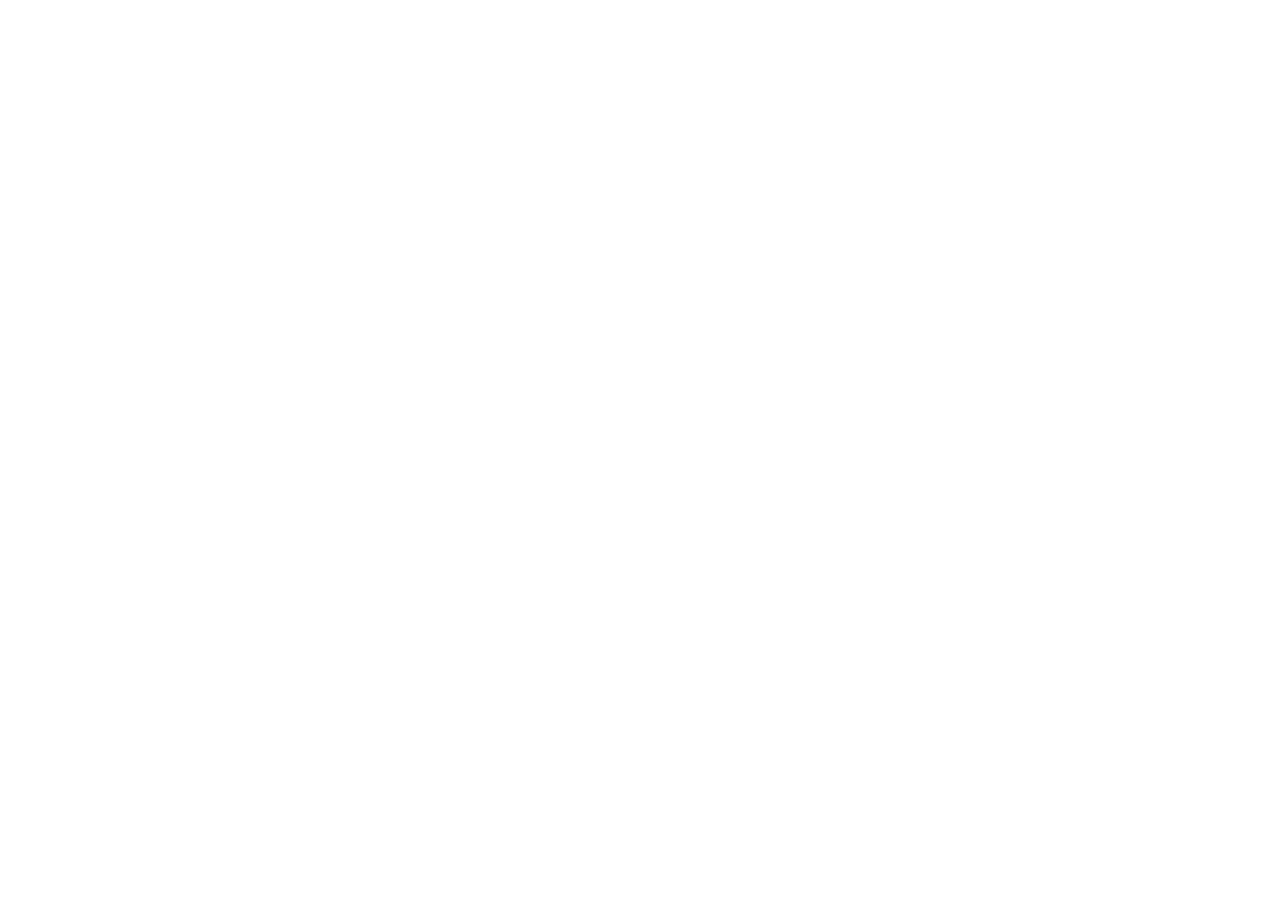
==== commit 8c9b1ae7: "initialized structure and added home, login, and signup" ====
--- a/www/index.html
+++ b/www/index.html
@@ -3,7 +3,7 @@
   <head>
     <meta charset="utf-8">
     <meta name="viewport" content="initial-scale=1, maximum-scale=1, user-scalable=no, width=device-width">
-    <title></title>
+    <title>WatchfulEye</title>
 
     <link href="lib/ionic/css/ionic.css" rel="stylesheet">
     <link href="css/style.css" rel="stylesheet">
@@ -14,14 +14,20 @@
 
     <!-- ionic/angularjs js -->
     <script src="lib/ionic/js/ionic.bundle.js"></script>
+    <script src="lib/angular-resource/angular-resource.min.js"></script>
+    <script src="lib/angular-ui-router/release/angular-ui-router.min.js"></script>
+    <script src="lib/ng-token-auth/dist/ng-token-auth.min.js"></script>
+    <script src="lib/angular-cookie/angular-cookie.min.js"></script>
 
     <!-- cordova script (this will be a 404 during development) -->
     <script src="cordova.js"></script>
 
     <!-- your app's js -->
-    <script src="js/app.js"></script>
-    <script src="js/controllers.js"></script>
-    <script src="js/services.js"></script>
+    <script src="app.js"></script>
+    <script src="routes/app/app.controller.js"></script>
+    <script src="routes/home/home.controller.js"></script>
+    <script src="routes/auth/login/login.controller.js"></script>
+    <script src="routes/auth/signup/signup.controller.js"></script>
   </head>
   <body ng-app="starter">
     <!--
